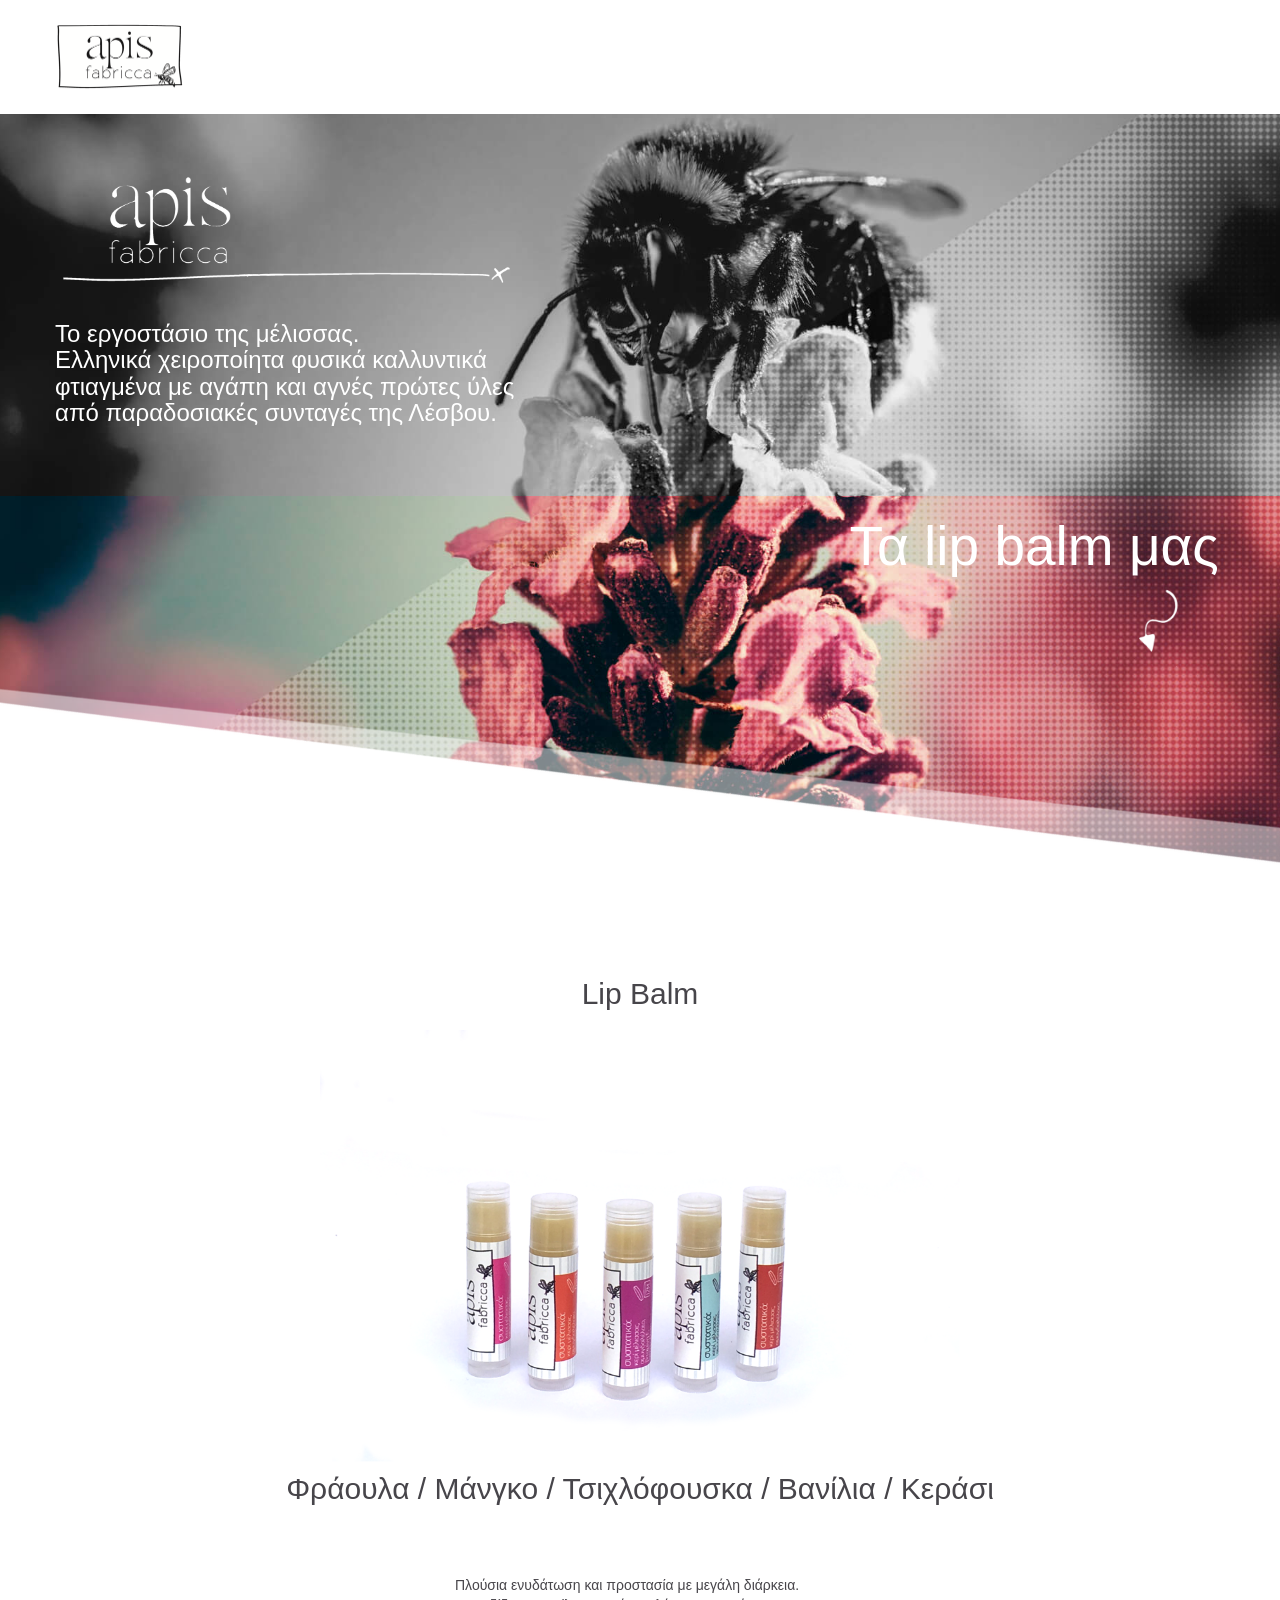
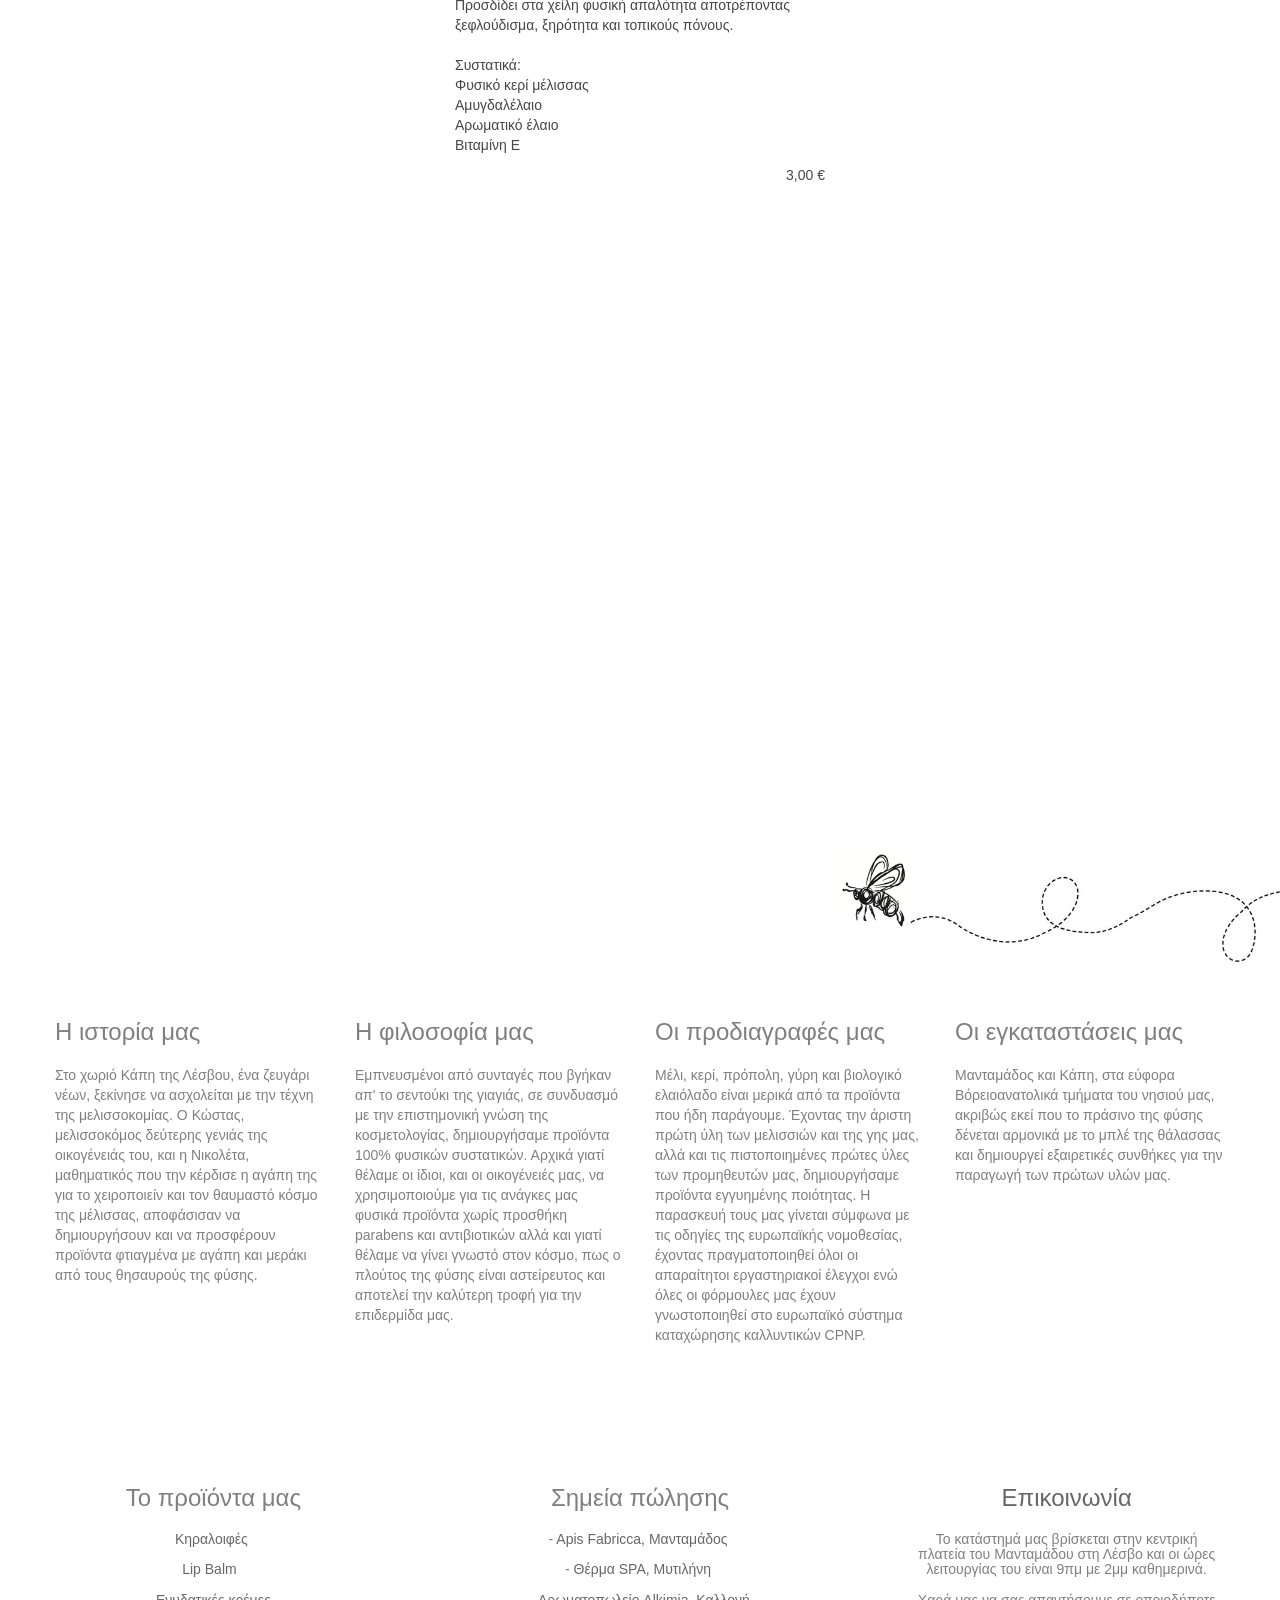
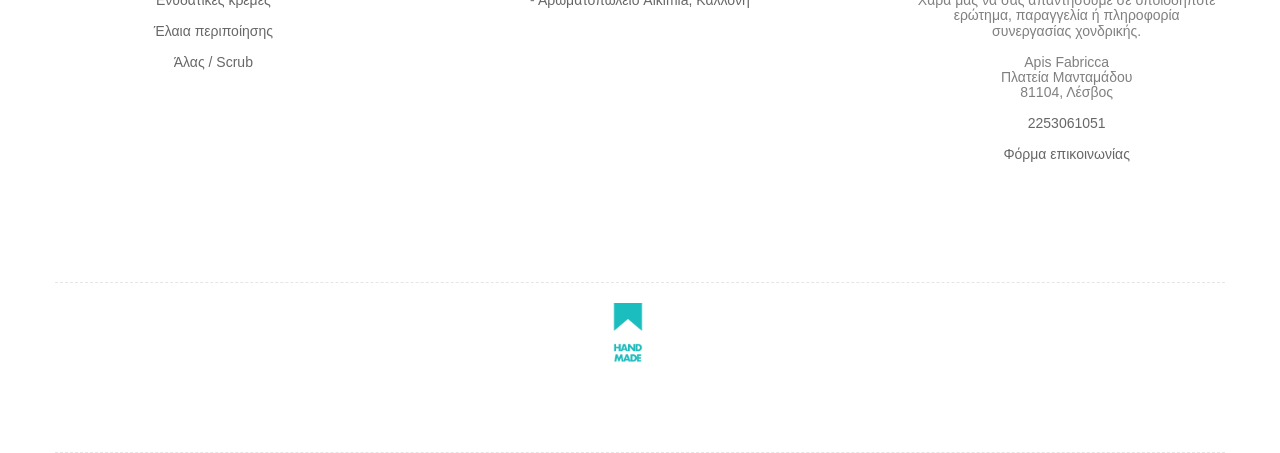
==== lipbalm.html @ 154eecd5 "v2.2.2" ====
<!doctype html><html><head> <meta charset="utf-8"> <meta name="keywords" content=""> <meta name="description" content=""> <meta name="viewport" content="width=device-width, initial-scale=1, user-scalable=0"> <link rel="shortcut icon" type="image/png" href="favicon.png"> <link rel="stylesheet" type="text/css" href="./css/bootstrap.min.css"><link rel="stylesheet" type="text/css" href="style.css"><link rel="stylesheet" href="./css/font-awesome.min.css"> <script src="./js/jquery-2.1.0.min.js"></script><script src="./js/bootstrap.min.js"></script><script src="./js/blocs.min.js"></script> <title>LIPBALM</title> <!-- Google Analytics --> <script>  (function(i,s,o,g,r,a,m){i['GoogleAnalyticsObject']=r;i[r]=i[r]||function(){  (i[r].q=i[r].q||[]).push(arguments)},i[r].l=1*new Date();a=s.createElement(o),  m=s.getElementsByTagName(o)[0];a.async=1;a.src=g;m.parentNode.insertBefore(a,m)  })(window,document,'script','https://www.google-analytics.com/analytics.js','ga');  ga('create', 'UA-100003004-1', 'auto');  ga('send', 'pageview');</script><!-- Google Analytics END --> </head><body><!-- Main container --><div class="page-container"> <!-- bloc-28 --><div class="bloc bgc-white l-bloc" id="bloc-28"><div class="container bloc-sm"><nav class="navbar row"><div class="navbar-header"><a class="navbar-brand" href="index.html"><img src="img/apis-logo256.png" alt="logo" width="128" height="66" /></a><button id="nav-toggle" type="button" class="ui-navbar-toggle navbar-toggle" data-toggle="collapse" data-target=".navbar-1"><span class="sr-only">Toggle navigation</span><span class="icon-bar"></span><span class="icon-bar"></span><span class="icon-bar"></span></button></div><div class="collapse navbar-collapse navbar-1"></div></nav></div></div><!-- bloc-28 END --><!-- bloc-29 --><div class="bloc bg-welcome-hero-image1920ΒΚ-cmprssd b-parallax hidden-xs hidden-sm bgc-white l-bloc" id="bloc-29"><div class="container bloc-md"><div class="row row-no-gutters"><div class="col-sm-12"><img src="img/apis-logo-textonly.png" class="img-responsive" width="500" /><h3 class="mg-md  tc-white"><br>Το εργοστάσιο της μέλισσας.<br>Ελληνικά χειροποίητα&nbsp;φυσικά καλλυντικά <br>φτιαγμένα με αγάπη και αγνές πρώτες ύλες <br>από παραδοσιακές συνταγές&nbsp;της Λέσβου.</h3></div></div></div></div><!-- bloc-29 END --><!-- bloc-30 --><div class="bloc b-parallax full-width-bloc bgc-white bg-welcome-hero-image1920-cmprssd hidden-sm hidden-xs l-bloc" id="bloc-30"><div class="container"><div class="row"><div class="col-sm-12"><h1 class="hero-bloc-text  text-right hidden-sm hidden-xs tc-white">Τα lip balm μας &nbsp; &nbsp;</h1><img src="img/Products-arrow.png" class="img-responsive pull-right" width="200" /><img src="img/Section-UP1.png" class="img-responsive" /></div></div></div></div><!-- bloc-30 END --><!-- bloc-31 --><div class="bloc bgc-white tc-outer-space l-bloc" id="bloc-31"><div class="container bloc-lg"><div class="row"><div class="col-sm-12"><h2 class="text-center mg-md ">Lip Balm</h2><img src="img/LB-GRP-1-960px.png" class="img-responsive center-block" width="640" /><h2 class="text-center mg-md ">Φράουλα / Μάνγκο / Τσιχλόφουσκα / Βανίλια / Κεράσι</h2><p><br><br></p><div class="row"><div class="col-sm-4"></div><div class="col-sm-4"><p>Πλούσια ενυδάτωση και προστασία με μεγάλη διάρκεια. Προσδίδει στα χείλη φυσική απαλότητα αποτρέποντας ξεφλούδισμα, ξηρότητα και τοπικούς πόνους.<br><br>Συστατικά: <br>Φυσικό κερί μέλισσας<br>Αμυγδαλέλαιο<br>Αρωματικό έλαιο<br>Βιταμίνη Ε<br></p><p class=" text-right">3,00 €</p></div><div class="col-sm-4"></div></div></div></div></div></div><!-- bloc-31 END --><!-- ScrollToTop Button --><a class="bloc-button btn btn-d scrollToTop" onclick="scrollToTarget('1')"><span class="fa fa-chevron-up"></span></a><!-- ScrollToTop Button END--><!-- Footer - bloc-49 --><div class="bloc hidden-xs hidden-sm full-width-bloc bg-welcome-hero-image1920-cmprssd b-parallax bgc-white l-bloc" id="bloc-49"><div class="container"><div class="row"><div class="col-sm-12"><img src="img/Section-UP2.png" class="img-responsive" /><img src="img/Section-DOWN2.png" class="img-responsive" /></div></div></div></div><!-- Footer - bloc-49 END --><!-- Footer - bloc-50 --><div class="bloc full-width-bloc bgc-white l-bloc" id="bloc-50"><div class="container bloc-sm"><div class="row row-no-gutters"><div class="col-sm-12"><img src="img/AP-FlyingBee-section.png" class="pull-right" height="120" /></div></div></div></div><!-- Footer - bloc-50 END --><!-- Footer - bloc-51 --><div class="bloc bgc-white l-bloc" id="bloc-51"><div class="container bloc-sm"><div class="row"><div class="col-sm-3"><h3 class="mg-md ">Η ιστορία μας</h3><p>Στο χωριό Κάπη της Λέσβου, ένα ζευγάρι νέων, ξεκίνησε να ασχολείται με την τέχνη της μελισσοκομίας. Ο Κώστας, μελισσοκόμος δεύτερης γενιάς της οικογένειάς του, και η Νικολέτα, μαθηματικός που την κέρδισε η αγάπη της για το χειροποιείν και τον θαυμαστό κόσμο της μέλισσας, αποφάσισαν να δημιουργήσουν και να προσφέρουν προϊόντα φτιαγμένα με αγάπη και μεράκι από τους θησαυρούς της φύσης.</p></div><div class="col-sm-3"><h3 class="mg-md ">Η φιλοσοφία μας</h3><p>Εμπνευσμένοι από συνταγές που βγήκαν απ' το σεντούκι της γιαγιάς, σε συνδυασμό με την επιστημονική γνώση της κοσμετολογίας, δημιουργήσαμε προϊόντα 100% φυσικών συστατικών. Αρχικά γιατί θέλαμε οι ίδιοι, και οι οικογένειές μας, να χρησιμοποιούμε για τις ανάγκες μας φυσικά προϊόντα χωρίς προσθήκη parabens και αντιβιοτικών αλλά και γιατί θέλαμε να γίνει γνωστό στον κόσμο, πως ο πλούτος της φύσης είναι αστείρευτος και αποτελεί την καλύτερη τροφή για την επιδερμίδα μας.</p></div><div class="col-sm-3"><h3 class="mg-md ">Οι προδιαγραφές μας</h3><p>Μέλι, κερί, πρόπολη, γύρη και βιολογικό ελαιόλαδο είναι μερικά από τα προϊόντα που ήδη παράγουμε. Έχοντας την άριστη πρώτη ύλη των μελισσιών και της γης μας, αλλά και τις πιστοποιημένες πρώτες ύλες των προμηθευτών μας, δημιουργήσαμε προϊόντα εγγυημένης ποιότητας.&nbsp;Η παρασκευή τους μας γίνεται σύμφωνα με τις οδηγίες της ευρωπαϊκής νομοθεσίας, έχοντας πραγματοποιηθεί όλοι οι απαραίτητοι εργαστηριακοί έλεγχοι ενώ όλες οι φόρμουλες μας έχουν γνωστοποιηθεί στο ευρωπαϊκό σύστημα καταχώρησης καλλυντικών CPNP.<br></p></div><div class="col-sm-3"><h3 class="mg-md ">Οι εγκαταστάσεις μας</h3><p>Μανταμάδος και Κάπη, στα εύφορα Βόρειοανατολικά τμήματα του νησιού μας, ακριβώς εκεί που το πράσινο της φύσης δένεται αρμονικά με το μπλέ της θάλασσας και δημιουργεί εξαιρετικές συνθήκες για την παραγωγή των πρώτων υλών μας. <br></p></div></div></div></div><!-- Footer - bloc-51 END --><!-- Bloc Group --><div class='bloc-group'><!-- Footer - bloc-52 --><div class="bloc bloc-tile-3 bgc-white l-bloc" id="bloc-52"><div class="container bloc-lg"><div class="row"><div class="col-sm-12"><h3 class="mg-md  text-center">Το προϊόντα μας</h3><h5 class="mg-md  text-center text-w-md"><a href="κηραλοιφες.html">Κηραλοιφές</a>&nbsp;<br> <br><a href="lipbalm.html">Lip Balm &nbsp; <br></a><br> <a href="ενυδατικες.html">Ενυδατικές κρέμες <br></a><br> <a href="ελαια.html">Έλαια περιποίησης <br></a><br><a href="scrub.html">Άλας / Scrub</a><br></h5></div></div></div></div><!-- Footer - bloc-52 END --><!-- Footer - bloc-53 --><div class="bloc bloc-tile-3 bgc-white l-bloc" id="bloc-53"><div class="container bloc-lg"><div class="row"><div class="col-sm-12"><h3 class="mg-md  text-center">Σημεία πώλησης</h3><h5 class="mg-md  text-center text-w-md">-&nbsp;<a href="http://www.apisfabricca.gr/">Apis Fabricca, Μανταμάδος</a>&nbsp;<br> <br>-&nbsp;<a href="http://thermaspalesvos.com">Θέρμα SPA, Μυτιλήνη</a>&nbsp; <br><br>-&nbsp;<a href="https://www.facebook.com/alkimia.arwmatopwleio/">Αρωματοπωλείο Alkimia, Καλλονή</a></h5></div></div></div></div><!-- Footer - bloc-53 END --><!-- Footer - bloc-54 --><div class="bloc bloc-tile-3 bgc-white l-bloc" id="bloc-54"><div class="container bloc-lg"><div class="row"><div class="col-sm-12"><h3 class="mg-md  text-center"><a href="επικοινωνια.html">Επικοινωνία</a><br></h3><h5 class="mg-md  text-center text-w-md">Το κατάστημά μας βρίσκεται στην κεντρική πλατεία του Μανταμάδου στη Λέσβο και οι ώρες λειτουργίας του είναι 9πμ με 2μμ καθημερινά. <br> <br>Χαρά μας να σας απαντήσουμε σε οποιοδήποτε ερώτημα, παραγγελία ή πληροφορία συνεργασίας χονδρικής.<br> <br>Apis Fabricca <br>Πλατεία Μανταμάδου<br>81104, Λέσβος <br> <br><a href="tel:2253061051">2253061051 <br></a> <br><a href="επικοινωνια.html">Φόρμα επικοινωνίας</a><br></h5></div></div></div></div><!-- Footer - bloc-54 END --></div><!-- Bloc Group END --><!-- Footer - bloc-55 --><div class="bloc bgc-white build-with-blocs-bloc d-bloc" id="bloc-55"><div class="container bloc-sm b-divider-dashed"><div class="row bgc-white"><div class="col-sm-12 text-center"><a href="https://www.madamadi.gr/" target="_blank"><img src="img/FOOTER-MADEWITHLOVE.png" class="center-block mg-sm" height="60" /></a><h6 class="mg-md  tc-tiffany-blue text-center"><br></h6><p class="text-center"><br></p></div></div></div></div><!-- Footer - bloc-55 END --></div><!-- Main container END --> </body></html>
---- style.css ----
body{margin:0;padding:0; background:#FFF; overflow-x:hidden; -webkit-font-smoothing: antialiased; -moz-osx-font-smoothing: grayscale;}a:hover{text-decoration: none; cursor:pointer;}a,button{outline: none!important;} #page-loading-blocs-notifaction{position: fixed;top: 0;bottom: 0;width: 100%;z-index:100000;background:#FFFFFF url("img/pageload-spinner.gif") no-repeat center center;}.bloc{width:100%;clear:both;background: 50% 50% no-repeat;padding:0 50px;-webkit-background-size: cover;-moz-background-size: cover;-o-background-size: cover;background-size: cover;position:relative;}.bloc .container{padding-left:0;padding-right:0;}.bloc-lg{padding:100px 50px;}.bloc-md{padding:50px;}.bloc-sm{padding:20px 50px;}.bloc-fill-screen{padding-top:0;position: relative;height: inherit;}.bloc-fill-screen > .container{position:relative;top:50%;transform:translateY(-50%);-webkit-transform:translateY(-50%);}.bloc-fill-screen .fill-bloc-top-edge, .bloc-fill-screen .fill-bloc-bottom-edge{position: absolute;margin: 20px auto;left: 0;right: 0;z-index: 1;transform: none;}.bloc-fill-screen .fill-bloc-top-edge{top:0;}.bloc-fill-screen .fill-bloc-bottom-edge{top: initial;bottom: 20px;}.blocs-hero-btn-dwn{width: 58px;height: 58px;display: block;margin:0 auto;line-height: 58px;padding: 0;border-radius: 50%;text-align: center;font-size: 18px;color: rgba(255,255,255,.8);background: rgba(0,0,0,.6);border:0;}.blocs-hero-btn-dwn:hover{color: rgba(255,255,255,1);}.full-width-bloc{padding-left:0;padding-right:0;}.full-width-bloc .container{width:100%;max-width:100%!important;}.full-width-bloc .carousel img{width:100%;height:auto;}.bloc-group{display:flex;}.bloc-group .bloc{flex: 1;}.bloc-tile-2{width:50%;}.bloc-tile-3{width:33.33333333%;}.bloc-tile-4{width:25%;}.bloc-tile-2 .container, .bloc-tile-3 .container, .bloc-tile-4 .container{width:100%;}.b-parallax{background-attachment:fixed;}.d-bloc{color:rgba(255,255,255,.7);}.d-bloc button:hover{color:rgba(255,255,255,.9);}.d-bloc .icon-round,.d-bloc .icon-square,.d-bloc .icon-rounded,.d-bloc .icon-semi-rounded-a,.d-bloc .icon-semi-rounded-b{border-color:rgba(255,255,255,.9);}.d-bloc .divider-h span{border-color:rgba(255,255,255,.2);}.d-bloc .a-btn,.d-bloc .navbar a,.d-bloc .navbar-brand, .d-bloc a .icon-sm, .d-bloc a .icon-md, .d-bloc a .icon-lg, .d-bloc a .icon-xl, .d-bloc h1 a, .d-bloc h2 a, .d-bloc h3 a, .d-bloc h4 a, .d-bloc h5 a, .d-bloc h6 a, .d-bloc p a{color:rgba(255,255,255,.6);}.d-bloc .a-btn:hover,.d-bloc .navbar a:hover,.d-bloc .navbar-brand:hover,.d-bloc a:hover .icon-sm, .d-bloc a:hover .icon-md, .d-bloc a:hover .icon-lg, .d-bloc a:hover .icon-xl, .d-bloc h1 a:hover, .d-bloc h2 a:hover, .d-bloc h3 a:hover, .d-bloc h4 a:hover, .d-bloc h5 a:hover, .d-bloc h6 a:hover, .d-bloc p a:hover{color:rgba(255,255,255,1);}.d-bloc .navbar-toggle .icon-bar{background:rgba(255,255,255,1);}.d-bloc .btn-wire,.d-bloc .btn-wire:hover{color:rgba(255,255,255,1);border-color:rgba(255,255,255,1);}.d-bloc .panel{color:rgba(0,0,0,.5);}.d-bloc .panel button:hover{color:rgba(0,0,0,.7);}.d-bloc .panel icon{border-color:rgba(0,0,0,.7);}.d-bloc .panel .divider-h span{border-color:rgba(0,0,0,.1);}.d-bloc .panel .a-btn{color:rgba(0,0,0,.6);}.d-bloc .panel .a-btn:hover{color:rgba(0,0,0,1);}.d-bloc .panel .btn-wire, .d-bloc .panel .btn-wire:hover{color:rgba(0,0,0,.7);border-color:rgba(0,0,0,.3);}.d-bloc .panel,.l-bloc{color:rgba(0,0,0,.5);}.d-bloc .panel button:hover,.l-bloc button:hover{color:rgba(0,0,0,.7);}.l-bloc .icon-round,.l-bloc .icon-square,.l-bloc .icon-rounded,.l-bloc .icon-semi-rounded-a,.l-bloc .icon-semi-rounded-b{border-color:rgba(0,0,0,.7);}.d-bloc .panel .divider-h span,.l-bloc .divider-h span{border-color:rgba(0,0,0,.1);}.d-bloc .panel .a-btn,.l-bloc .a-btn,.l-bloc .navbar a,.l-bloc .navbar-brand,.l-bloc a .icon-sm, .l-bloc a .icon-md, .l-bloc a .icon-lg, .l-bloc a .icon-xl, .l-bloc h1 a, .l-bloc h2 a, .l-bloc h3 a, .l-bloc h4 a, .l-bloc h5 a, .l-bloc h6 a, .l-bloc p a{color:rgba(0,0,0,.6);}.d-bloc .panel .a-btn:hover,.l-bloc .a-btn:hover,.l-bloc .navbar a:hover, .l-bloc .navbar-brand:hover, .l-bloc a:hover .icon-sm, .l-bloc a:hover .icon-md, .l-bloc a:hover .icon-lg, .l-bloc a:hover .icon-xl, .l-bloc h1 a:hover, .l-bloc h2 a:hover, .l-bloc h3 a:hover, .l-bloc h4 a:hover, .l-bloc h5 a:hover, .l-bloc h6 a:hover, .l-bloc p a:hover{color:rgba(0,0,0,1);}.l-bloc .navbar-toggle .icon-bar{color:rgba(0,0,0,.6);}.d-bloc .panel .btn-wire,.d-bloc .panel .btn-wire:hover,.l-bloc .btn-wire,.l-bloc .btn-wire:hover{color:rgba(0,0,0,.7);border-color:rgba(0,0,0,.3);}.voffset{margin-top:30px;}.row-no-gutters{margin-right:0;margin-left:0;}.row.row-no-gutters > [class^="col-"],.row.row-no-gutters > [class*=" col-"] {padding-right: 0;padding-left: 0;}.b-divider-dashed{border-top:1px dashed rgba(0,0,0,.1);border-bottom:1px dashed rgba(0,0,0,.1);}#bloc-0 h3{font-weight: 300;font-family: Helvetica;}#bloc-1 h3{font-weight: 100;font-family: Helvetica;}#bloc-2 h1{font-weight: 300;font-family: Helvetica;}#bloc-4 h2{font-weight: 100;font-family: Helvetica;}#bloc-4 h3{font-weight: 100;font-family: Helvetica;font-size: 22px;}#bloc-5 h2{font-weight: 300;font-family: Helvetica;}#bloc-5 h3{font-weight: 100;font-family: Helvetica;font-size: 22px;}#bloc-9 h2{font-weight: 100;font-family: Helvetica;}#bloc-9 h3{font-weight: 100;font-family: Helvetica;font-size: 22px;}#bloc-11 h2{font-weight: 100;font-family: Helvetica;}#bloc-11 h3{font-weight: 100;font-family: Helvetica;}#bloc-15 h2{font-weight: 100;font-family: Helvetica;}#bloc-15 h3{font-weight: 100;font-family: Helvetica;}#bloc-17 h2{font-weight: 100;font-family: Helvetica;}#bloc-18 h3{font-weight: 100;font-family: Helvetica;}#bloc-18 p{font-weight: 300;font-family: Helvetica;font-size: 16px;}#bloc-18 h3{font-weight: 300;font-family: Helvetica;}#bloc-19 h3{font-weight: 300;font-family: Helvetica;}#bloc-20 h3{font-weight: 100;font-family: Helvetica;}#bloc-21 h1{font-weight: 300;font-family: Helvetica;}#bloc-22 h1{font-weight: 300;font-family: Helvetica;}#bloc-23 h3{font-weight: 300;font-family: Helvetica;}#bloc-25 h3{font-weight: 100;font-family: Helvetica;}#bloc-26 h1{font-weight: 300;font-family: Helvetica;}#bloc-27 h2{font-weight: 100;font-family: Helvetica;}#bloc-27 h3{font-weight: 300;font-family: Helvetica;font-size: 24px;}#bloc-27 p{font-weight: 100;font-family: Helvetica;}#bloc-29 h3{font-weight: 100;font-family: Helvetica;}#bloc-30 h1{font-weight: 300;font-family: Helvetica;}#bloc-31 h2{font-weight: 100;font-family: Helvetica;}#bloc-31 p{font-weight: 100;font-family: Helvetica;}#bloc-33 h3{font-weight: 100;font-family: Helvetica;}#bloc-34 h1{font-weight: 300;font-family: Helvetica;}#bloc-35 h2{font-weight: 100;font-family: Helvetica;}#bloc-35 h3{font-weight: 300;font-family: Helvetica;font-size: 24px;}#bloc-35 p{font-weight: 100;font-family: Helvetica;}#bloc-37 h3{font-weight: 100;font-family: Helvetica;}#bloc-38 h1{font-weight: 300;font-family: Helvetica;}#bloc-39 h2{font-weight: 100;font-family: Helvetica;}#bloc-39 h3{font-weight: 300;font-family: Helvetica;font-size: 24px;}#bloc-39 p{font-weight: 100;font-family: Helvetica;}#bloc-41 h3{font-weight: 100;font-family: Helvetica;}#bloc-42 h1{font-weight: 300;font-family: Helvetica;}#bloc-43 h2{font-weight: 100;font-family: Helvetica;}#bloc-43 p{font-weight: 100;font-family: Helvetica;}#bloc-44 h3{font-weight: 300;font-family: Helvetica;}#bloc-45 h3{font-weight: 100;font-family: Helvetica;}#bloc-46 h1{font-weight: 300;font-family: Helvetica;}#bloc-47 h1{font-weight: 300;font-family: Helvetica;}#bloc-48 h3{font-weight: 300;font-family: Helvetica;}#bloc-51 h3{font-weight: 300;font-family: Helvetica;}#bloc-51 p{font-weight: 100;font-family: Helvetica;}#bloc-52 h3{font-weight: 300;font-family: Helvetica;}#bloc-52 h5{font-weight: 100;font-family: Helvetica;}#bloc-53 h3{font-weight: 300;font-family: Helvetica;}#bloc-53 h5{font-weight: 100;font-family: Helvetica;}#bloc-54 h3{font-weight: 300;font-family: Helvetica;}#bloc-54 h5{font-weight: 100;font-family: Helvetica;}#bloc-55 h6{font-weight: 300;font-family: Josefin Sans;}.navbar{margin-bottom: 0;z-index:1;}.navbar-brand{height:auto;padding:3px 15px;font-size:25px;font-weight:normal;font-weight:600;line-height:44px;}.navbar-brand img{max-height: 200px;margin: 0 5px 0 0;display:inline;}.nav-center .navbar-brand img{margin:0;}.navbar .nav{padding-top: 2px;margin-right: -16px;float:right;z-index:1;}.nav > li{float:left;margin-top:4px;font-size:16px;}.navbar-nav .open .dropdown-menu > li > a{text-align: inherit;}.nav > li a:hover, .nav > li a:focus{background:transparent;}.navbar-toggle{margin: 10px 10px 0 0;border: 0px;}.navbar-toggle:hover{background:transparent!important;}.navbar-toggle .icon-bar{background-color: rgba(0,0,0,.5);width: 26px;} .nav-invert .navbar .nav{float:left;}.nav-invert .navbar-header, .nav-invert .navbar-brand{float:right;}@media (min-width: 768px){.site-navigation{position:absolute;top:50%;right:20px;transform:translate(0, -50%);-webkit-transform:translateY(-50%);}.nav > li .dropdown-menu a,.nav > li .dropdown-menu a:hover{color:#484848;}.nav-invert .site-navigation{left:0;right:0;}.nav-center{text-align:center;}.nav-center .navbar-header{width:100%;}.nav-center .navbar-header, .nav-center .navbar-brand, .nav-center .nav > li{float: none;display:inline-block;}.nav-center .site-navigation{position:relative;width:100%;margin-top:20px;}.nav-center.mini-nav .navbar-toggle{float:none;margin: 10px auto 0;}}.nav > li > .dropdown a{background: none!important;display: block;padding: 14px 15px;}nav .caret{margin: 0 5px;}.dropdown-menu .dropdown-menu{top:-8px;left:100%;}.dropdown-menu .dropmenu-flow-right{top:100%;left:0;margin-left: -1px;border-top-left-radius: 0;border-top-right-radius: 0;}.dropdown-menu .dropdown span{border: 4px solid black;border-top-color:transparent;border-right-color:transparent;border-bottom-color:transparent;margin: 6px -5px 0 0!important;float: right;}.mg-clear{margin:0;}.mg-sm{margin-top:10px;margin-bottom:5px;}.mg-md{margin-top:10px;margin-bottom:20px;}.mg-lg{margin-top:10px;margin-bottom:40px;}img.mg-sm,img.mg-md,img.mg-lg{margin-top: 0;}img.mg-sm{margin-bottom:10px;}img.mg-md{margin-bottom:30px;}img.mg-lg{margin-bottom:50px;}.btn{margin: 0 5px 5px 0;}.btn.pull-right{margin: 0 0 5px 5px;}.btn-d,.btn-d:hover,.btn-d:focus{color:#FFF;background:rgba(0,0,0,.3);}button{outline: none!important;}.btn-wire{background:transparent!important;border:2px solid transparent;}.btn-wire:hover{background:transparent!important;border:2px solid transparent;}.btn .caret{margin:0 0 0 5px}.dropdown a .caret{margin:0 0 0 5px}.btn-dropdown .dropdown-menu .dropdown{padding: 3px 20px;}.text-w-md{max-width:300px;}.text-center.text-w-sm, .text-center.text-w-md, .text-center.text-w-lg, .text-center.text-w-90, .text-center.text-w-80, .text-center.text-w-70, .text-center.text-w-60, .text-center.text-w-50{margin-left: auto;margin-right: auto;}.panel-sq, .panel-sq .panel-heading, .panel-sq .panel-footer{border-radius:0;}.panel-rd{border-radius:30px;}.panel-rd .panel-heading{border-radius:29px 29px 0 0;}.panel-rd .panel-footer{border-radius:0 0 29px 29px;}.form-control{border-color:rgba(0,0,0,.1);box-shadow:none;}iframe{border:0;}.scrollToTop{width:40px;height:40px;position:fixed;bottom:20px;right:20px;opacity: 0;z-index: 500;transition: all .3s ease-in-out;}.scrollToTop span{margin-top: 6px;}.showScrollTop{font-size: 14px;opacity: 1;}a[data-lightbox]{position: relative;display: block;text-align: center;}a[data-lightbox]:hover::before{content:"+";font-family: "HelveticaNeue-Light", "Helvetica Neue Light", "Helvetica Neue", Helvetica, Arial;font-size:32px;width:50px;height:50px;margin-left:-25px;border-radius: 50%;background:rgba(0,0,0,.6);color:#FFF;font-weight:100;z-index: 1;position: absolute;top: 50%;transform: translateY(-50%);-webkit-transform: translateY(-50%);}a[data-lightbox]:hover img{opacity: 0.6;-webkit-animation-fill-mode: none;animation-fill-mode:none;}#lightbox-modal .modal-dialog{width:90%;max-width:900px;margin:30px auto 0;}#lightbox-modal .modal-dialog img{margin: 0 auto;}.lightbox-caption{padding: 20px;color: #FFF;background: rgba(0,0,0,.5);position: absolute;left: 15px;right: 15px;bottom: 5px;}.close-lightbox{display: none;font-size: 40px;position: absolute;top:8px;right:20px;z-index: 20;}.next-lightbox, .prev-lightbox{font-size:20px;color:rgba(255,255,255,.4);transition: all .2s ease-in-out;position: absolute;top:50%;z-index:1;}.next-lightbox{right:25px;}.prev-lightbox{left:25px;}.prev-lightbox:hover, .next-lightbox:hover{color:rgba(255,255,255,.9);}h1,h2,h3,h4,h5,h6,p,label,.btn,a{font-family:"Helvetica";}.container{max-width:1170px;}.hero-bloc-text{font-size:55px;}.hero-bloc-text-sub{font-size:36px;}.bloc-group-text-vc{font-size:50px;margin-top:20%;}.build-with-blocs-bloc{background-color:#000;color:rgba(255,255,255,0.4);}.build-with-blocs-bloc p{font-size:11px;font-family:"helvetica";font-weight:bold;color:rgba(255,255,255,0.8);}.bgc-white{background-color:#ffffff;}.tc-white{color:#ffffff!important;}.tc-outer-space{color:#47454A!important;}.tc-dark-jungle-green{color:#1C1A1D!important;}.tc-tiffany-blue{color:#1BBDBD!important;}.btn-outer-space{background:#47454A;color:#FFFFFF!important;}.btn-outer-space:hover{background:#39373b;color:#FFFFFF!important;}.wire-btn-white{color:#ffffff!important;border-color:#ffffff!important;}.bg-welcome-hero-image1920-cmprssd{background-image:url("img/welcome-hero-image1920-cmprssd.jpg");}.bg-welcome-hero-image1920ΒΚ-cmprssd{background-image:url("img/welcome-hero-image1920ΒΚ-cmprssd.jpg");}.bg-welcome-hero-image1920-cmprssd{background-image:url("img/welcome-hero-image1920-cmprssd.jpg");}.bg-APIS-CONTACT-MAP-1920{background-image:url("img/APIS-CONTACT-MAP-1920.png");}.bg-APIS-CONTACT-BW-MAP-1920{background-image:url("img/APIS-CONTACT-BW-MAP-1920.png");}.bg-APIS-CONTACT-BW-MAP-1920{background-image:url("img/APIS-CONTACT-BW-MAP-1920.png");}.bg-APIS-CONTACT-MAP-1920{background-image:url("img/APIS-CONTACT-MAP-1920.png");}@media (max-width: 1024px){ .bloc{  padding-left: 20px;padding-right: 20px;} .bloc.full-width-bloc, .bloc-tile-2.full-width-bloc .container, .bloc-tile-3.full-width-bloc .container, .bloc-tile-4.full-width-bloc .container{  padding-left: 0;padding-right: 0;}}@media (max-width: 992px) and (min-width: 768px){ .navbar .nav{max-width:80% }.nav-center.navbar .nav{max-width:100% }}@media only screen and (min-device-width : 768px) and (max-device-width : 1024px) and (orientation : landscape) {.b-parallax{background-attachment:scroll;}}@media (max-width: 768px){ .container{width:100%;} .b-parallax{background-attachment:scroll;} .page-container, #hero-bloc{overflow-x: hidden;position: relative;}  .bloc-group, .bloc-group .bloc{display:block;width:100%;} .bloc-tile-2 .container, .bloc-tile-3 .container, .bloc-tile-4 .container{padding-left: 10px;padding-right: 10px;}}@media (max-width: 767px){ .page-container{  overflow-x: hidden;  position:relative; } h1,h2,h3,h4,h5,h6,p,#disqus_thread{  padding-left:10px!important;padding-right:10px!important;  } #hero-bloc h1{  font-size:40px; } #hero-bloc h2{  font-size:34px; } #hero-bloc h3{  font-size:25px; } .b-parallax{  background-attachment:scroll; } .navbar .nav{  padding-top: 0;  border-top:1px solid rgba(0,0,0,.2);  float:none!important; } .navbar.row{  margin-left: 0;  margin-right: 0; } .site-navigation{position:inherit;transform:none;-webkit-transform:none;-ms-transform:none; }.nav > li{  margin-top: 0;  border-bottom:1px solid rgba(0,0,0,.1);  background:rgba(0,0,0,.05);  text-align: left;  padding-left:15px;  width:100%; } .nav > li:hover{  background:rgba(0,0,0,.08); } .dropdown .dropdown a .caret{  float: none;  margin: 5px 0 0 10px!important;  border: 4px solid black;  border-bottom-color: transparent;  border-right-color: transparent;  border-left-color: transparent; }  #hero-bloc .navbar .nav{  background:rgba(0,0,0,.8); } #hero-bloc .navbar .nav a{  color:rgba(255,255,255,.6); } .hero{  padding:50px 0; } .hero-nav{  left:-1px;  right:-1px; } .navbar-collapse{  padding:0;  overflow-x: hidden;  -webkit-box-shadow: none;  box-shadow: none; } .navbar-brand img{  max-height: 40px;  width:auto; } .nav-invert .navbar-header{  float: none;  width:100%; } .nav-invert .navbar-toggle{  float:left;  } .bloc-xxl,.bloc-xl,.bloc-lg{  padding: 40px 0; } .bloc-sm,.bloc-md{  padding-left: 0;padding-right: 0; } .a-block{  padding:0 10px; } .btn-dwn{ display:none;  } .voffset{  margin-top:5px; } .voffset-md{  margin-top:20px; } .voffset-lg{  margin-top:30px; } form{  padding:5px; } .close-lightbox{  display:inline-block; } .video-bg-container{  display:none; } .blocsapp-device-iphone5{background-size: 216px 425px;padding-top:60px;width:216px;height:425px; } .blocsapp-device-iphone5 img{width: 180px;height: 320px; }}@media (max-width: 400px){  .bloc{  padding-left: 0;padding-right: 0; -webkit-background-size: auto 200%;  -moz-background-size: auto 200%;  -o-background-size: auto 200%;  background-size: auto 200%; }}@media (max-width: 768px){.bloc-group-text-vc, .mobile .bloc-group-text-vc{margin-top:0%;} }@media (min-width: 767px) and (max-width: 768px){.mini-nav .special-dropdown-nav .site-navigation{display: block;position: absolute;top: 80%;z-index: 1000;float: left;min-width: 160px;padding: 5px 0;margin: 2px 0 0;font-size: 14px;text-align: left;list-style: none;background-color: #fff;-webkit-background-clip: padding-box;background-clip: padding-box;border: 1px solid #ccc;border: 1px solid rgba(0,0,0,.15);border-radius: 4px;-webkit-box-shadow: 0 6px 12px rgba(0,0,0,.175);box-shadow: 0 6px 12px rgba(0,0,0,.175);}.mini-nav .special-dropdown-nav .site-navigation li{width:100%;}.special-dropdown-nav.collapsing{transition: height 0.001s;}.mini-nav .special-dropdown-nav .site-navigation li a{color: rgba(0,0,0,.6)!important;} }@media (max-width: 420px){.bloc-group-text-vc{margin-top:0%;}.bloc-mob-center-text{text-align:center;}.blocs-team-avatar{max-width:280px;}.blocs-team-header{text-align:center;}.blocs-team-details{text-align:center;}.blocs-team-first-social{margin-left:41%;} }
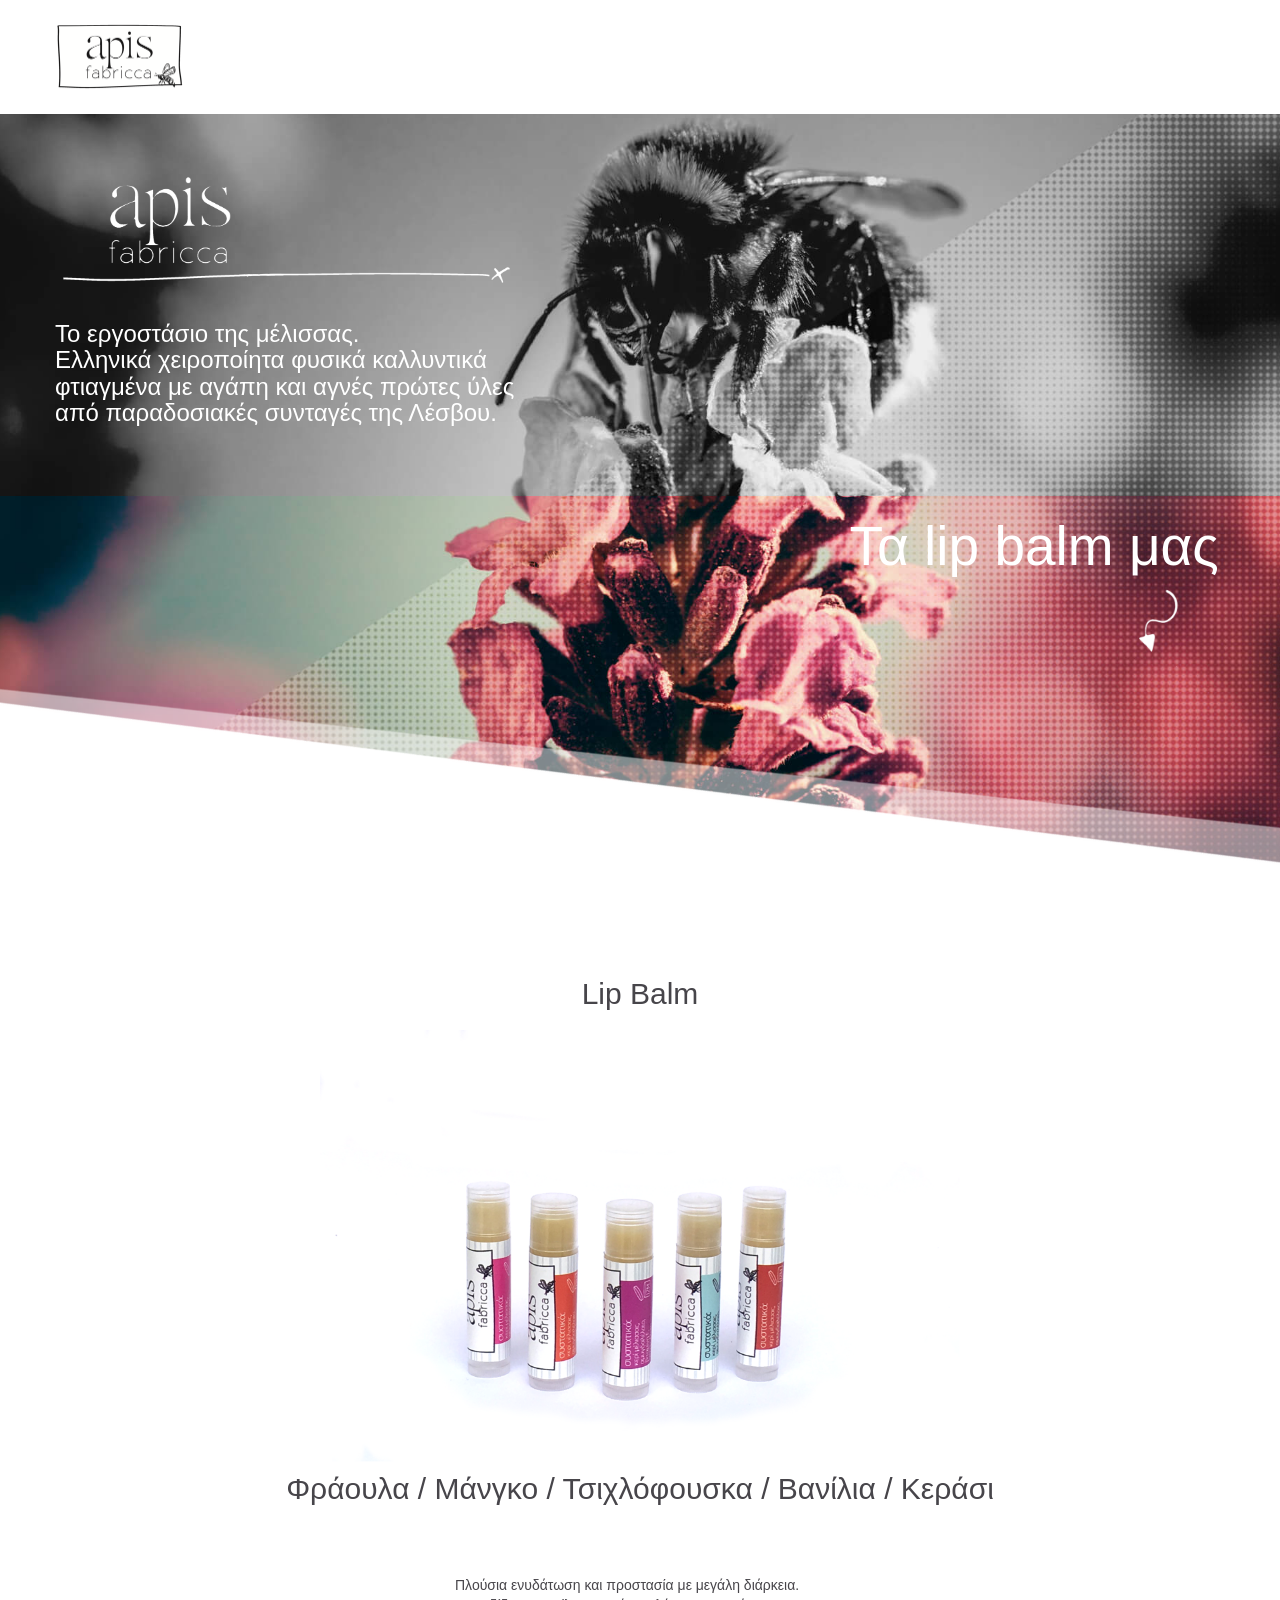
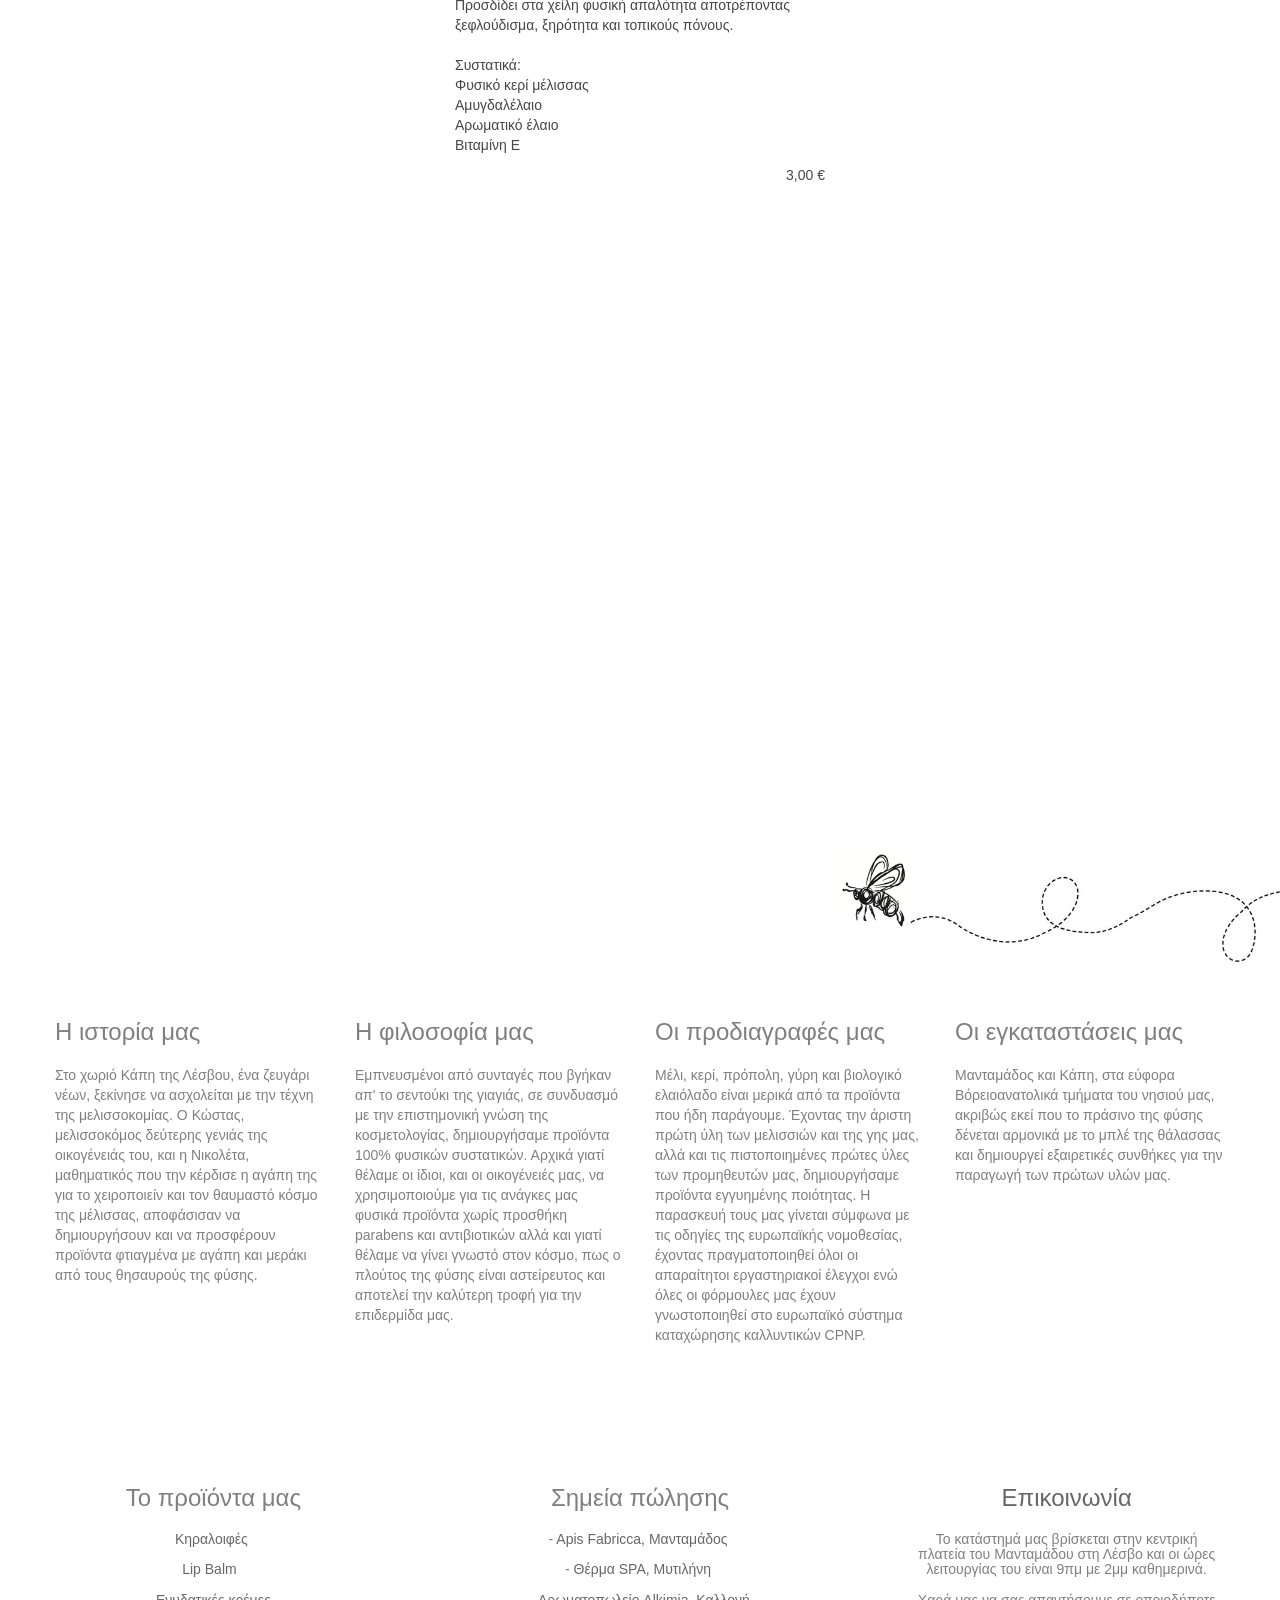
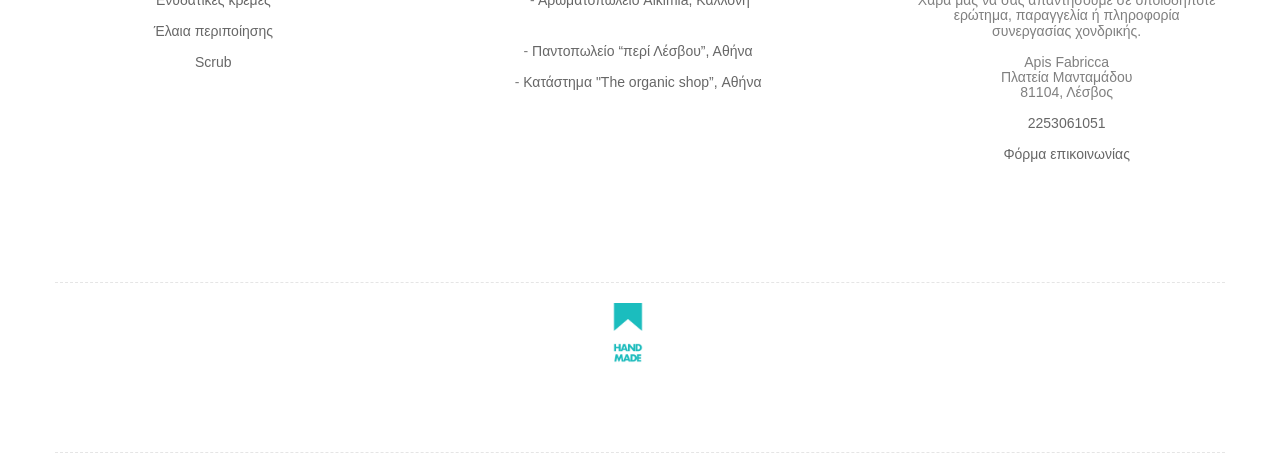
==== commit 22b8aba4: "20171215 - v.2.3" ====
--- a/lipbalm.html
+++ b/lipbalm.html
@@ -1 +1,269 @@
-<!doctype html><html><head> <meta charset="utf-8"> <meta name="keywords" content=""> <meta name="description" content=""> <meta name="viewport" content="width=device-width, initial-scale=1, user-scalable=0"> <link rel="shortcut icon" type="image/png" href="favicon.png"> <link rel="stylesheet" type="text/css" href="./css/bootstrap.min.css"><link rel="stylesheet" type="text/css" href="style.css"><link rel="stylesheet" href="./css/font-awesome.min.css"> <script src="./js/jquery-2.1.0.min.js"></script><script src="./js/bootstrap.min.js"></script><script src="./js/blocs.min.js"></script> <title>LIPBALM</title> <!-- Google Analytics --> <script>  (function(i,s,o,g,r,a,m){i['GoogleAnalyticsObject']=r;i[r]=i[r]||function(){  (i[r].q=i[r].q||[]).push(arguments)},i[r].l=1*new Date();a=s.createElement(o),  m=s.getElementsByTagName(o)[0];a.async=1;a.src=g;m.parentNode.insertBefore(a,m)  })(window,document,'script','https://www.google-analytics.com/analytics.js','ga');  ga('create', 'UA-100003004-1', 'auto');  ga('send', 'pageview');</script><!-- Google Analytics END --> </head><body><!-- Main container --><div class="page-container"> <!-- bloc-28 --><div class="bloc bgc-white l-bloc" id="bloc-28"><div class="container bloc-sm"><nav class="navbar row"><div class="navbar-header"><a class="navbar-brand" href="index.html"><img src="img/apis-logo256.png" alt="logo" width="128" height="66" /></a><button id="nav-toggle" type="button" class="ui-navbar-toggle navbar-toggle" data-toggle="collapse" data-target=".navbar-1"><span class="sr-only">Toggle navigation</span><span class="icon-bar"></span><span class="icon-bar"></span><span class="icon-bar"></span></button></div><div class="collapse navbar-collapse navbar-1"></div></nav></div></div><!-- bloc-28 END --><!-- bloc-29 --><div class="bloc bg-welcome-hero-image1920ΒΚ-cmprssd b-parallax hidden-xs hidden-sm bgc-white l-bloc" id="bloc-29"><div class="container bloc-md"><div class="row row-no-gutters"><div class="col-sm-12"><img src="img/apis-logo-textonly.png" class="img-responsive" width="500" /><h3 class="mg-md  tc-white"><br>Το εργοστάσιο της μέλισσας.<br>Ελληνικά χειροποίητα&nbsp;φυσικά καλλυντικά <br>φτιαγμένα με αγάπη και αγνές πρώτες ύλες <br>από παραδοσιακές συνταγές&nbsp;της Λέσβου.</h3></div></div></div></div><!-- bloc-29 END --><!-- bloc-30 --><div class="bloc b-parallax full-width-bloc bgc-white bg-welcome-hero-image1920-cmprssd hidden-sm hidden-xs l-bloc" id="bloc-30"><div class="container"><div class="row"><div class="col-sm-12"><h1 class="hero-bloc-text  text-right hidden-sm hidden-xs tc-white">Τα lip balm μας &nbsp; &nbsp;</h1><img src="img/Products-arrow.png" class="img-responsive pull-right" width="200" /><img src="img/Section-UP1.png" class="img-responsive" /></div></div></div></div><!-- bloc-30 END --><!-- bloc-31 --><div class="bloc bgc-white tc-outer-space l-bloc" id="bloc-31"><div class="container bloc-lg"><div class="row"><div class="col-sm-12"><h2 class="text-center mg-md ">Lip Balm</h2><img src="img/LB-GRP-1-960px.png" class="img-responsive center-block" width="640" /><h2 class="text-center mg-md ">Φράουλα / Μάνγκο / Τσιχλόφουσκα / Βανίλια / Κεράσι</h2><p><br><br></p><div class="row"><div class="col-sm-4"></div><div class="col-sm-4"><p>Πλούσια ενυδάτωση και προστασία με μεγάλη διάρκεια. Προσδίδει στα χείλη φυσική απαλότητα αποτρέποντας ξεφλούδισμα, ξηρότητα και τοπικούς πόνους.<br><br>Συστατικά: <br>Φυσικό κερί μέλισσας<br>Αμυγδαλέλαιο<br>Αρωματικό έλαιο<br>Βιταμίνη Ε<br></p><p class=" text-right">3,00 €</p></div><div class="col-sm-4"></div></div></div></div></div></div><!-- bloc-31 END --><!-- ScrollToTop Button --><a class="bloc-button btn btn-d scrollToTop" onclick="scrollToTarget('1')"><span class="fa fa-chevron-up"></span></a><!-- ScrollToTop Button END--><!-- Footer - bloc-49 --><div class="bloc hidden-xs hidden-sm full-width-bloc bg-welcome-hero-image1920-cmprssd b-parallax bgc-white l-bloc" id="bloc-49"><div class="container"><div class="row"><div class="col-sm-12"><img src="img/Section-UP2.png" class="img-responsive" /><img src="img/Section-DOWN2.png" class="img-responsive" /></div></div></div></div><!-- Footer - bloc-49 END --><!-- Footer - bloc-50 --><div class="bloc full-width-bloc bgc-white l-bloc" id="bloc-50"><div class="container bloc-sm"><div class="row row-no-gutters"><div class="col-sm-12"><img src="img/AP-FlyingBee-section.png" class="pull-right" height="120" /></div></div></div></div><!-- Footer - bloc-50 END --><!-- Footer - bloc-51 --><div class="bloc bgc-white l-bloc" id="bloc-51"><div class="container bloc-sm"><div class="row"><div class="col-sm-3"><h3 class="mg-md ">Η ιστορία μας</h3><p>Στο χωριό Κάπη της Λέσβου, ένα ζευγάρι νέων, ξεκίνησε να ασχολείται με την τέχνη της μελισσοκομίας. Ο Κώστας, μελισσοκόμος δεύτερης γενιάς της οικογένειάς του, και η Νικολέτα, μαθηματικός που την κέρδισε η αγάπη της για το χειροποιείν και τον θαυμαστό κόσμο της μέλισσας, αποφάσισαν να δημιουργήσουν και να προσφέρουν προϊόντα φτιαγμένα με αγάπη και μεράκι από τους θησαυρούς της φύσης.</p></div><div class="col-sm-3"><h3 class="mg-md ">Η φιλοσοφία μας</h3><p>Εμπνευσμένοι από συνταγές που βγήκαν απ' το σεντούκι της γιαγιάς, σε συνδυασμό με την επιστημονική γνώση της κοσμετολογίας, δημιουργήσαμε προϊόντα 100% φυσικών συστατικών. Αρχικά γιατί θέλαμε οι ίδιοι, και οι οικογένειές μας, να χρησιμοποιούμε για τις ανάγκες μας φυσικά προϊόντα χωρίς προσθήκη parabens και αντιβιοτικών αλλά και γιατί θέλαμε να γίνει γνωστό στον κόσμο, πως ο πλούτος της φύσης είναι αστείρευτος και αποτελεί την καλύτερη τροφή για την επιδερμίδα μας.</p></div><div class="col-sm-3"><h3 class="mg-md ">Οι προδιαγραφές μας</h3><p>Μέλι, κερί, πρόπολη, γύρη και βιολογικό ελαιόλαδο είναι μερικά από τα προϊόντα που ήδη παράγουμε. Έχοντας την άριστη πρώτη ύλη των μελισσιών και της γης μας, αλλά και τις πιστοποιημένες πρώτες ύλες των προμηθευτών μας, δημιουργήσαμε προϊόντα εγγυημένης ποιότητας.&nbsp;Η παρασκευή τους μας γίνεται σύμφωνα με τις οδηγίες της ευρωπαϊκής νομοθεσίας, έχοντας πραγματοποιηθεί όλοι οι απαραίτητοι εργαστηριακοί έλεγχοι ενώ όλες οι φόρμουλες μας έχουν γνωστοποιηθεί στο ευρωπαϊκό σύστημα καταχώρησης καλλυντικών CPNP.<br></p></div><div class="col-sm-3"><h3 class="mg-md ">Οι εγκαταστάσεις μας</h3><p>Μανταμάδος και Κάπη, στα εύφορα Βόρειοανατολικά τμήματα του νησιού μας, ακριβώς εκεί που το πράσινο της φύσης δένεται αρμονικά με το μπλέ της θάλασσας και δημιουργεί εξαιρετικές συνθήκες για την παραγωγή των πρώτων υλών μας. <br></p></div></div></div></div><!-- Footer - bloc-51 END --><!-- Bloc Group --><div class='bloc-group'><!-- Footer - bloc-52 --><div class="bloc bloc-tile-3 bgc-white l-bloc" id="bloc-52"><div class="container bloc-lg"><div class="row"><div class="col-sm-12"><h3 class="mg-md  text-center">Το προϊόντα μας</h3><h5 class="mg-md  text-center text-w-md"><a href="κηραλοιφες.html">Κηραλοιφές</a>&nbsp;<br> <br><a href="lipbalm.html">Lip Balm &nbsp; <br></a><br> <a href="ενυδατικες.html">Ενυδατικές κρέμες <br></a><br> <a href="ελαια.html">Έλαια περιποίησης <br></a><br><a href="scrub.html">Άλας / Scrub</a><br></h5></div></div></div></div><!-- Footer - bloc-52 END --><!-- Footer - bloc-53 --><div class="bloc bloc-tile-3 bgc-white l-bloc" id="bloc-53"><div class="container bloc-lg"><div class="row"><div class="col-sm-12"><h3 class="mg-md  text-center">Σημεία πώλησης</h3><h5 class="mg-md  text-center text-w-md">-&nbsp;<a href="http://www.apisfabricca.gr/">Apis Fabricca, Μανταμάδος</a>&nbsp;<br> <br>-&nbsp;<a href="http://thermaspalesvos.com">Θέρμα SPA, Μυτιλήνη</a>&nbsp; <br><br>-&nbsp;<a href="https://www.facebook.com/alkimia.arwmatopwleio/">Αρωματοπωλείο Alkimia, Καλλονή</a></h5></div></div></div></div><!-- Footer - bloc-53 END --><!-- Footer - bloc-54 --><div class="bloc bloc-tile-3 bgc-white l-bloc" id="bloc-54"><div class="container bloc-lg"><div class="row"><div class="col-sm-12"><h3 class="mg-md  text-center"><a href="επικοινωνια.html">Επικοινωνία</a><br></h3><h5 class="mg-md  text-center text-w-md">Το κατάστημά μας βρίσκεται στην κεντρική πλατεία του Μανταμάδου στη Λέσβο και οι ώρες λειτουργίας του είναι 9πμ με 2μμ καθημερινά. <br> <br>Χαρά μας να σας απαντήσουμε σε οποιοδήποτε ερώτημα, παραγγελία ή πληροφορία συνεργασίας χονδρικής.<br> <br>Apis Fabricca <br>Πλατεία Μανταμάδου<br>81104, Λέσβος <br> <br><a href="tel:2253061051">2253061051 <br></a> <br><a href="επικοινωνια.html">Φόρμα επικοινωνίας</a><br></h5></div></div></div></div><!-- Footer - bloc-54 END --></div><!-- Bloc Group END --><!-- Footer - bloc-55 --><div class="bloc bgc-white build-with-blocs-bloc d-bloc" id="bloc-55"><div class="container bloc-sm b-divider-dashed"><div class="row bgc-white"><div class="col-sm-12 text-center"><a href="https://www.madamadi.gr/" target="_blank"><img src="img/FOOTER-MADEWITHLOVE.png" class="center-block mg-sm" height="60" /></a><h6 class="mg-md  tc-tiffany-blue text-center"><br></h6><p class="text-center"><br></p></div></div></div></div><!-- Footer - bloc-55 END --></div><!-- Main container END --> </body></html>+<!doctype html>
+<html>
+<head>
+    <meta charset="utf-8">
+    <meta name="keywords" content="">
+    <meta name="description" content="">
+    <meta name="viewport" content="width=device-width, initial-scale=1, user-scalable=0">
+    <link rel="shortcut icon" type="image/png" href="favicon.png">
+    
+	<link rel="stylesheet" type="text/css" href="./css/bootstrap.min.css">
+	<link rel="stylesheet" type="text/css" href="style.css"><link rel="stylesheet" href="./css/font-awesome.min.css">
+    
+	<script src="./js/jquery-2.1.0.min.js"></script>
+	<script src="./js/bootstrap.min.js"></script>
+	<script src="./js/blocs.min.js"></script>
+    <title>LIPBALM</title>
+
+    
+<!-- Google Analytics -->
+ <script>
+  (function(i,s,o,g,r,a,m){i['GoogleAnalyticsObject']=r;i[r]=i[r]||function(){
+  (i[r].q=i[r].q||[]).push(arguments)},i[r].l=1*new Date();a=s.createElement(o),
+  m=s.getElementsByTagName(o)[0];a.async=1;a.src=g;m.parentNode.insertBefore(a,m)
+  })(window,document,'script','https://www.google-analytics.com/analytics.js','ga');
+
+  ga('create', 'UA-100003004-1', 'auto');
+  ga('send', 'pageview');
+
+</script>
+<!-- Google Analytics END -->
+    
+</head>
+<body>
+<!-- Main container -->
+<div class="page-container">
+    
+<!-- bloc-28 -->
+<div class="bloc bgc-white l-bloc" id="bloc-28">
+	<div class="container bloc-sm">
+		<nav class="navbar row">
+			<div class="navbar-header">
+				<a class="navbar-brand" href="index.html"><img src="img/apis-logo256.png" alt="logo" width="128" height="66" /></a>
+				<button id="nav-toggle" type="button" class="ui-navbar-toggle navbar-toggle" data-toggle="collapse" data-target=".navbar-1">
+					<span class="sr-only">Toggle navigation</span><span class="icon-bar"></span><span class="icon-bar"></span><span class="icon-bar"></span>
+				</button>
+			</div>
+			<div class="collapse navbar-collapse navbar-1">
+			</div>
+		</nav>
+	</div>
+</div>
+<!-- bloc-28 END -->
+
+<!-- bloc-29 -->
+<div class="bloc bg-welcome-hero-image1920ΒΚ-cmprssd b-parallax hidden-xs hidden-sm bgc-white l-bloc" id="bloc-29">
+	<div class="container bloc-md">
+		<div class="row row-no-gutters">
+			<div class="col-sm-12">
+				<img src="img/apis-logo-textonly.png" class="img-responsive" width="500" />
+				<h3 class="mg-md  tc-white">
+					<br>Το εργοστάσιο της μέλισσας.<br>Ελληνικά χειροποίητα&nbsp;φυσικά καλλυντικά <br>φτιαγμένα με αγάπη και αγνές πρώτες ύλες <br>από παραδοσιακές συνταγές&nbsp;της Λέσβου.
+				</h3>
+			</div>
+		</div>
+	</div>
+</div>
+<!-- bloc-29 END -->
+
+<!-- bloc-30 -->
+<div class="bloc b-parallax full-width-bloc bgc-white bg-welcome-hero-image1920-cmprssd hidden-sm hidden-xs l-bloc" id="bloc-30">
+	<div class="container">
+		<div class="row">
+			<div class="col-sm-12">
+				<h1 class="hero-bloc-text  text-right hidden-sm hidden-xs tc-white">
+					Τα lip balm μας &nbsp; &nbsp;
+				</h1><img src="img/Products-arrow.png" class="img-responsive pull-right" width="200" /><img src="img/Section-UP1.png" class="img-responsive" />
+			</div>
+		</div>
+	</div>
+</div>
+<!-- bloc-30 END -->
+
+<!-- bloc-31 -->
+<div class="bloc bgc-white tc-outer-space l-bloc" id="bloc-31">
+	<div class="container bloc-lg">
+		<div class="row">
+			<div class="col-sm-12">
+				<h2 class="text-center mg-md ">
+					Lip Balm
+				</h2><img src="img/LB-GRP-1-960px.png" class="img-responsive center-block" width="640" />
+				<h2 class="text-center mg-md ">
+					Φράουλα / Μάνγκο / Τσιχλόφουσκα / Βανίλια / Κεράσι
+				</h2>
+				<p>
+					<br><br>
+				</p>
+				<div class="row">
+					<div class="col-sm-4">
+					</div>
+					<div class="col-sm-4">
+						<p>
+							Πλούσια ενυδάτωση και προστασία με μεγάλη διάρκεια. Προσδίδει στα χείλη φυσική απαλότητα αποτρέποντας ξεφλούδισμα, ξηρότητα και τοπικούς πόνους.<br><br>Συστατικά: <br>Φυσικό κερί μέλισσας<br>Αμυγδαλέλαιο<br>Αρωματικό έλαιο<br>Βιταμίνη Ε<br>
+						</p>
+						<p class=" text-right">
+							3,00 €
+						</p>
+					</div>
+					<div class="col-sm-4">
+					</div>
+				</div>
+			</div>
+		</div>
+	</div>
+</div>
+<!-- bloc-31 END -->
+
+<!-- ScrollToTop Button -->
+<a class="bloc-button btn btn-d scrollToTop" onclick="scrollToTarget('1')"><span class="fa fa-chevron-up"></span></a>
+<!-- ScrollToTop Button END-->
+
+
+<!-- Footer - bloc-49 -->
+<div class="bloc hidden-xs hidden-sm full-width-bloc bg-welcome-hero-image1920-cmprssd b-parallax bgc-white l-bloc" id="bloc-49">
+	<div class="container">
+		<div class="row">
+			<div class="col-sm-12">
+				<img src="img/Section-UP2.png" class="img-responsive" /><img src="img/Section-DOWN2.png" class="img-responsive" />
+			</div>
+		</div>
+	</div>
+</div>
+<!-- Footer - bloc-49 END -->
+
+<!-- Footer - bloc-50 -->
+<div class="bloc full-width-bloc bgc-white l-bloc" id="bloc-50">
+	<div class="container bloc-sm">
+		<div class="row row-no-gutters">
+			<div class="col-sm-12">
+				<img src="img/AP-FlyingBee-section.png" class="pull-right" height="120" />
+			</div>
+		</div>
+	</div>
+</div>
+<!-- Footer - bloc-50 END -->
+
+<!-- Footer - bloc-51 -->
+<div class="bloc bgc-white l-bloc" id="bloc-51">
+	<div class="container bloc-sm">
+		<div class="row">
+			<div class="col-sm-3">
+				<h3 class="mg-md ">
+					Η ιστορία μας
+				</h3>
+				<p>
+					Στο χωριό Κάπη της Λέσβου, ένα ζευγάρι νέων, ξεκίνησε να ασχολείται με την τέχνη της μελισσοκομίας. Ο Κώστας, μελισσοκόμος δεύτερης γενιάς της οικογένειάς του, και η Νικολέτα, μαθηματικός που την κέρδισε η αγάπη της για το χειροποιείν και τον θαυμαστό κόσμο της μέλισσας, αποφάσισαν να δημιουργήσουν και να προσφέρουν προϊόντα φτιαγμένα με αγάπη και μεράκι από τους θησαυρούς της φύσης.
+				</p>
+			</div>
+			<div class="col-sm-3">
+				<h3 class="mg-md ">
+					Η φιλοσοφία μας
+				</h3>
+				<p>
+					Εμπνευσμένοι από συνταγές που βγήκαν απ' το σεντούκι της γιαγιάς, σε συνδυασμό με την επιστημονική γνώση της κοσμετολογίας, δημιουργήσαμε προϊόντα 100% φυσικών συστατικών. Αρχικά γιατί θέλαμε οι ίδιοι, και οι οικογένειές μας, να χρησιμοποιούμε για τις ανάγκες μας φυσικά προϊόντα χωρίς προσθήκη parabens και αντιβιοτικών αλλά και γιατί θέλαμε να γίνει γνωστό στον κόσμο, πως ο πλούτος της φύσης είναι αστείρευτος και αποτελεί την καλύτερη τροφή για την επιδερμίδα μας.
+				</p>
+			</div>
+			<div class="col-sm-3">
+				<h3 class="mg-md ">
+					Οι προδιαγραφές μας
+				</h3>
+				<p>
+					Μέλι, κερί, πρόπολη, γύρη και βιολογικό ελαιόλαδο είναι μερικά από τα προϊόντα που ήδη παράγουμε. Έχοντας την άριστη πρώτη ύλη των μελισσιών και της γης μας, αλλά και τις πιστοποιημένες πρώτες ύλες των προμηθευτών μας, δημιουργήσαμε προϊόντα εγγυημένης ποιότητας.&nbsp;Η παρασκευή τους μας γίνεται σύμφωνα με τις οδηγίες της ευρωπαϊκής νομοθεσίας, έχοντας πραγματοποιηθεί όλοι οι απαραίτητοι εργαστηριακοί έλεγχοι ενώ όλες οι φόρμουλες μας έχουν γνωστοποιηθεί στο ευρωπαϊκό σύστημα καταχώρησης καλλυντικών CPNP.<br>
+				</p>
+			</div>
+			<div class="col-sm-3">
+				<h3 class="mg-md ">
+					Οι εγκαταστάσεις μας
+				</h3>
+				<p>
+					Μανταμάδος και Κάπη, στα εύφορα Βόρειοανατολικά τμήματα του νησιού μας, ακριβώς εκεί που το πράσινο της φύσης δένεται αρμονικά με το μπλέ της θάλασσας και δημιουργεί εξαιρετικές συνθήκες για την παραγωγή των πρώτων υλών μας. <br>
+				</p>
+			</div>
+		</div>
+	</div>
+</div>
+<!-- Footer - bloc-51 END -->
+
+<!-- Bloc Group -->
+<div class='bloc-group'>
+
+<!-- Footer - bloc-52 -->
+<div class="bloc bloc-tile-3 bgc-white l-bloc" id="bloc-52">
+	<div class="container bloc-lg">
+		<div class="row">
+			<div class="col-sm-12">
+				<h3 class="mg-md  text-center">
+					Το προϊόντα μας
+				</h3>
+				<h5 class="mg-md  text-center text-w-md">
+					<a href="κηραλοιφες.html">Κηραλοιφές</a>&nbsp;<br> <br><a href="lipbalm.html">Lip Balm &nbsp; <br></a><br> <a href="ενυδατικες.html">Ενυδατικές κρέμες <br></a><br> <a href="ελαια.html">Έλαια περιποίησης <br></a><br><a href="scrub.html">Scrub</a><br>
+				</h5>
+			</div>
+		</div>
+	</div>
+</div>
+<!-- Footer - bloc-52 END -->
+
+<!-- Footer - bloc-53 -->
+<div class="bloc bloc-tile-3 bgc-white l-bloc" id="bloc-53">
+	<div class="container bloc-lg">
+		<div class="row">
+			<div class="col-sm-12">
+				<h3 class="mg-md  text-center">
+					Σημεία πώλησης
+				</h3>
+				<h5 class="mg-md  text-center text-w-md">
+					-&nbsp;<a href="http://www.apisfabricca.gr/">Apis Fabricca, Μανταμάδος</a>&nbsp;<br> <br>-&nbsp;<a href="http://thermaspalesvos.com">Θέρμα SPA, Μυτιλήνη</a>&nbsp; <br><br>-&nbsp;<a href="https://www.facebook.com/alkimia.arwmatopwleio/">Αρωματοπωλείο Alkimia, Καλλονή <br><br></a>
+				</h5>
+				<h5 class="mg-md  text-center text-w-md">
+					-&nbsp;<a href="https://www.facebook.com/περί-Λέσβου-Παντοπωλείο-191873024182260/">Παντοπωλείο “περί Λέσβου”, Αθήνα</a>&nbsp;<br> <br>-&nbsp;<a href="https://www.theorganicshop.gr">Κατάστημα "The organic shop”, Αθήνα</a>&nbsp; <br><br>
+				</h5>
+			</div>
+		</div>
+	</div>
+</div>
+<!-- Footer - bloc-53 END -->
+
+<!-- Footer - bloc-54 -->
+<div class="bloc bloc-tile-3 bgc-white l-bloc" id="bloc-54">
+	<div class="container bloc-lg">
+		<div class="row">
+			<div class="col-sm-12">
+				<h3 class="mg-md  text-center">
+					<a href="επικοινωνια.html">Επικοινωνία</a><br>
+				</h3>
+				<h5 class="mg-md  text-center text-w-md">
+					Το κατάστημά μας βρίσκεται στην κεντρική πλατεία του Μανταμάδου στη Λέσβο και οι ώρες λειτουργίας του είναι 9πμ με 2μμ καθημερινά. <br> <br>Χαρά μας να σας απαντήσουμε σε οποιοδήποτε ερώτημα, παραγγελία ή πληροφορία συνεργασίας χονδρικής.<br> <br>Apis Fabricca <br>Πλατεία Μανταμάδου<br>81104, Λέσβος <br> <br><a href="tel:2253061051">2253061051 <br></a> <br><a href="επικοινωνια.html">Φόρμα επικοινωνίας</a><br>
+				</h5>
+			</div>
+		</div>
+	</div>
+</div>
+<!-- Footer - bloc-54 END -->
+</div>
+<!-- Bloc Group END -->
+
+<!-- Footer - bloc-55 -->
+<div class="bloc bgc-white build-with-blocs-bloc d-bloc" id="bloc-55">
+	<div class="container bloc-sm b-divider-dashed">
+		<div class="row bgc-white">
+			<div class="col-sm-12 text-center">
+				<a href="https://www.madamadi.gr/" target="_blank"><img src="img/FOOTER-MADEWITHLOVE.png" class="center-block mg-sm" height="60" /></a>
+				<h6 class="mg-md  tc-tiffany-blue text-center">
+					<br>
+				</h6>
+				<p class="text-center">
+					<br>
+				</p>
+			</div>
+		</div>
+	</div>
+</div>
+<!-- Footer - bloc-55 END -->
+
+</div>
+<!-- Main container END -->
+    
+
+</body>
+</html>
--- a/style.css
+++ b/style.css
@@ -1 +1,1138 @@
-body{margin:0;padding:0; background:#FFF; overflow-x:hidden; -webkit-font-smoothing: antialiased; -moz-osx-font-smoothing: grayscale;}a:hover{text-decoration: none; cursor:pointer;}a,button{outline: none!important;} #page-loading-blocs-notifaction{position: fixed;top: 0;bottom: 0;width: 100%;z-index:100000;background:#FFFFFF url("img/pageload-spinner.gif") no-repeat center center;}.bloc{width:100%;clear:both;background: 50% 50% no-repeat;padding:0 50px;-webkit-background-size: cover;-moz-background-size: cover;-o-background-size: cover;background-size: cover;position:relative;}.bloc .container{padding-left:0;padding-right:0;}.bloc-lg{padding:100px 50px;}.bloc-md{padding:50px;}.bloc-sm{padding:20px 50px;}.bloc-fill-screen{padding-top:0;position: relative;height: inherit;}.bloc-fill-screen > .container{position:relative;top:50%;transform:translateY(-50%);-webkit-transform:translateY(-50%);}.bloc-fill-screen .fill-bloc-top-edge, .bloc-fill-screen .fill-bloc-bottom-edge{position: absolute;margin: 20px auto;left: 0;right: 0;z-index: 1;transform: none;}.bloc-fill-screen .fill-bloc-top-edge{top:0;}.bloc-fill-screen .fill-bloc-bottom-edge{top: initial;bottom: 20px;}.blocs-hero-btn-dwn{width: 58px;height: 58px;display: block;margin:0 auto;line-height: 58px;padding: 0;border-radius: 50%;text-align: center;font-size: 18px;color: rgba(255,255,255,.8);background: rgba(0,0,0,.6);border:0;}.blocs-hero-btn-dwn:hover{color: rgba(255,255,255,1);}.full-width-bloc{padding-left:0;padding-right:0;}.full-width-bloc .container{width:100%;max-width:100%!important;}.full-width-bloc .carousel img{width:100%;height:auto;}.bloc-group{display:flex;}.bloc-group .bloc{flex: 1;}.bloc-tile-2{width:50%;}.bloc-tile-3{width:33.33333333%;}.bloc-tile-4{width:25%;}.bloc-tile-2 .container, .bloc-tile-3 .container, .bloc-tile-4 .container{width:100%;}.b-parallax{background-attachment:fixed;}.d-bloc{color:rgba(255,255,255,.7);}.d-bloc button:hover{color:rgba(255,255,255,.9);}.d-bloc .icon-round,.d-bloc .icon-square,.d-bloc .icon-rounded,.d-bloc .icon-semi-rounded-a,.d-bloc .icon-semi-rounded-b{border-color:rgba(255,255,255,.9);}.d-bloc .divider-h span{border-color:rgba(255,255,255,.2);}.d-bloc .a-btn,.d-bloc .navbar a,.d-bloc .navbar-brand, .d-bloc a .icon-sm, .d-bloc a .icon-md, .d-bloc a .icon-lg, .d-bloc a .icon-xl, .d-bloc h1 a, .d-bloc h2 a, .d-bloc h3 a, .d-bloc h4 a, .d-bloc h5 a, .d-bloc h6 a, .d-bloc p a{color:rgba(255,255,255,.6);}.d-bloc .a-btn:hover,.d-bloc .navbar a:hover,.d-bloc .navbar-brand:hover,.d-bloc a:hover .icon-sm, .d-bloc a:hover .icon-md, .d-bloc a:hover .icon-lg, .d-bloc a:hover .icon-xl, .d-bloc h1 a:hover, .d-bloc h2 a:hover, .d-bloc h3 a:hover, .d-bloc h4 a:hover, .d-bloc h5 a:hover, .d-bloc h6 a:hover, .d-bloc p a:hover{color:rgba(255,255,255,1);}.d-bloc .navbar-toggle .icon-bar{background:rgba(255,255,255,1);}.d-bloc .btn-wire,.d-bloc .btn-wire:hover{color:rgba(255,255,255,1);border-color:rgba(255,255,255,1);}.d-bloc .panel{color:rgba(0,0,0,.5);}.d-bloc .panel button:hover{color:rgba(0,0,0,.7);}.d-bloc .panel icon{border-color:rgba(0,0,0,.7);}.d-bloc .panel .divider-h span{border-color:rgba(0,0,0,.1);}.d-bloc .panel .a-btn{color:rgba(0,0,0,.6);}.d-bloc .panel .a-btn:hover{color:rgba(0,0,0,1);}.d-bloc .panel .btn-wire, .d-bloc .panel .btn-wire:hover{color:rgba(0,0,0,.7);border-color:rgba(0,0,0,.3);}.d-bloc .panel,.l-bloc{color:rgba(0,0,0,.5);}.d-bloc .panel button:hover,.l-bloc button:hover{color:rgba(0,0,0,.7);}.l-bloc .icon-round,.l-bloc .icon-square,.l-bloc .icon-rounded,.l-bloc .icon-semi-rounded-a,.l-bloc .icon-semi-rounded-b{border-color:rgba(0,0,0,.7);}.d-bloc .panel .divider-h span,.l-bloc .divider-h span{border-color:rgba(0,0,0,.1);}.d-bloc .panel .a-btn,.l-bloc .a-btn,.l-bloc .navbar a,.l-bloc .navbar-brand,.l-bloc a .icon-sm, .l-bloc a .icon-md, .l-bloc a .icon-lg, .l-bloc a .icon-xl, .l-bloc h1 a, .l-bloc h2 a, .l-bloc h3 a, .l-bloc h4 a, .l-bloc h5 a, .l-bloc h6 a, .l-bloc p a{color:rgba(0,0,0,.6);}.d-bloc .panel .a-btn:hover,.l-bloc .a-btn:hover,.l-bloc .navbar a:hover, .l-bloc .navbar-brand:hover, .l-bloc a:hover .icon-sm, .l-bloc a:hover .icon-md, .l-bloc a:hover .icon-lg, .l-bloc a:hover .icon-xl, .l-bloc h1 a:hover, .l-bloc h2 a:hover, .l-bloc h3 a:hover, .l-bloc h4 a:hover, .l-bloc h5 a:hover, .l-bloc h6 a:hover, .l-bloc p a:hover{color:rgba(0,0,0,1);}.l-bloc .navbar-toggle .icon-bar{color:rgba(0,0,0,.6);}.d-bloc .panel .btn-wire,.d-bloc .panel .btn-wire:hover,.l-bloc .btn-wire,.l-bloc .btn-wire:hover{color:rgba(0,0,0,.7);border-color:rgba(0,0,0,.3);}.voffset{margin-top:30px;}.row-no-gutters{margin-right:0;margin-left:0;}.row.row-no-gutters > [class^="col-"],.row.row-no-gutters > [class*=" col-"] {padding-right: 0;padding-left: 0;}.b-divider-dashed{border-top:1px dashed rgba(0,0,0,.1);border-bottom:1px dashed rgba(0,0,0,.1);}#bloc-0 h3{font-weight: 300;font-family: Helvetica;}#bloc-1 h3{font-weight: 100;font-family: Helvetica;}#bloc-2 h1{font-weight: 300;font-family: Helvetica;}#bloc-4 h2{font-weight: 100;font-family: Helvetica;}#bloc-4 h3{font-weight: 100;font-family: Helvetica;font-size: 22px;}#bloc-5 h2{font-weight: 300;font-family: Helvetica;}#bloc-5 h3{font-weight: 100;font-family: Helvetica;font-size: 22px;}#bloc-9 h2{font-weight: 100;font-family: Helvetica;}#bloc-9 h3{font-weight: 100;font-family: Helvetica;font-size: 22px;}#bloc-11 h2{font-weight: 100;font-family: Helvetica;}#bloc-11 h3{font-weight: 100;font-family: Helvetica;}#bloc-15 h2{font-weight: 100;font-family: Helvetica;}#bloc-15 h3{font-weight: 100;font-family: Helvetica;}#bloc-17 h2{font-weight: 100;font-family: Helvetica;}#bloc-18 h3{font-weight: 100;font-family: Helvetica;}#bloc-18 p{font-weight: 300;font-family: Helvetica;font-size: 16px;}#bloc-18 h3{font-weight: 300;font-family: Helvetica;}#bloc-19 h3{font-weight: 300;font-family: Helvetica;}#bloc-20 h3{font-weight: 100;font-family: Helvetica;}#bloc-21 h1{font-weight: 300;font-family: Helvetica;}#bloc-22 h1{font-weight: 300;font-family: Helvetica;}#bloc-23 h3{font-weight: 300;font-family: Helvetica;}#bloc-25 h3{font-weight: 100;font-family: Helvetica;}#bloc-26 h1{font-weight: 300;font-family: Helvetica;}#bloc-27 h2{font-weight: 100;font-family: Helvetica;}#bloc-27 h3{font-weight: 300;font-family: Helvetica;font-size: 24px;}#bloc-27 p{font-weight: 100;font-family: Helvetica;}#bloc-29 h3{font-weight: 100;font-family: Helvetica;}#bloc-30 h1{font-weight: 300;font-family: Helvetica;}#bloc-31 h2{font-weight: 100;font-family: Helvetica;}#bloc-31 p{font-weight: 100;font-family: Helvetica;}#bloc-33 h3{font-weight: 100;font-family: Helvetica;}#bloc-34 h1{font-weight: 300;font-family: Helvetica;}#bloc-35 h2{font-weight: 100;font-family: Helvetica;}#bloc-35 h3{font-weight: 300;font-family: Helvetica;font-size: 24px;}#bloc-35 p{font-weight: 100;font-family: Helvetica;}#bloc-37 h3{font-weight: 100;font-family: Helvetica;}#bloc-38 h1{font-weight: 300;font-family: Helvetica;}#bloc-39 h2{font-weight: 100;font-family: Helvetica;}#bloc-39 h3{font-weight: 300;font-family: Helvetica;font-size: 24px;}#bloc-39 p{font-weight: 100;font-family: Helvetica;}#bloc-41 h3{font-weight: 100;font-family: Helvetica;}#bloc-42 h1{font-weight: 300;font-family: Helvetica;}#bloc-43 h2{font-weight: 100;font-family: Helvetica;}#bloc-43 p{font-weight: 100;font-family: Helvetica;}#bloc-44 h3{font-weight: 300;font-family: Helvetica;}#bloc-45 h3{font-weight: 100;font-family: Helvetica;}#bloc-46 h1{font-weight: 300;font-family: Helvetica;}#bloc-47 h1{font-weight: 300;font-family: Helvetica;}#bloc-48 h3{font-weight: 300;font-family: Helvetica;}#bloc-51 h3{font-weight: 300;font-family: Helvetica;}#bloc-51 p{font-weight: 100;font-family: Helvetica;}#bloc-52 h3{font-weight: 300;font-family: Helvetica;}#bloc-52 h5{font-weight: 100;font-family: Helvetica;}#bloc-53 h3{font-weight: 300;font-family: Helvetica;}#bloc-53 h5{font-weight: 100;font-family: Helvetica;}#bloc-54 h3{font-weight: 300;font-family: Helvetica;}#bloc-54 h5{font-weight: 100;font-family: Helvetica;}#bloc-55 h6{font-weight: 300;font-family: Josefin Sans;}.navbar{margin-bottom: 0;z-index:1;}.navbar-brand{height:auto;padding:3px 15px;font-size:25px;font-weight:normal;font-weight:600;line-height:44px;}.navbar-brand img{max-height: 200px;margin: 0 5px 0 0;display:inline;}.nav-center .navbar-brand img{margin:0;}.navbar .nav{padding-top: 2px;margin-right: -16px;float:right;z-index:1;}.nav > li{float:left;margin-top:4px;font-size:16px;}.navbar-nav .open .dropdown-menu > li > a{text-align: inherit;}.nav > li a:hover, .nav > li a:focus{background:transparent;}.navbar-toggle{margin: 10px 10px 0 0;border: 0px;}.navbar-toggle:hover{background:transparent!important;}.navbar-toggle .icon-bar{background-color: rgba(0,0,0,.5);width: 26px;} .nav-invert .navbar .nav{float:left;}.nav-invert .navbar-header, .nav-invert .navbar-brand{float:right;}@media (min-width: 768px){.site-navigation{position:absolute;top:50%;right:20px;transform:translate(0, -50%);-webkit-transform:translateY(-50%);}.nav > li .dropdown-menu a,.nav > li .dropdown-menu a:hover{color:#484848;}.nav-invert .site-navigation{left:0;right:0;}.nav-center{text-align:center;}.nav-center .navbar-header{width:100%;}.nav-center .navbar-header, .nav-center .navbar-brand, .nav-center .nav > li{float: none;display:inline-block;}.nav-center .site-navigation{position:relative;width:100%;margin-top:20px;}.nav-center.mini-nav .navbar-toggle{float:none;margin: 10px auto 0;}}.nav > li > .dropdown a{background: none!important;display: block;padding: 14px 15px;}nav .caret{margin: 0 5px;}.dropdown-menu .dropdown-menu{top:-8px;left:100%;}.dropdown-menu .dropmenu-flow-right{top:100%;left:0;margin-left: -1px;border-top-left-radius: 0;border-top-right-radius: 0;}.dropdown-menu .dropdown span{border: 4px solid black;border-top-color:transparent;border-right-color:transparent;border-bottom-color:transparent;margin: 6px -5px 0 0!important;float: right;}.mg-clear{margin:0;}.mg-sm{margin-top:10px;margin-bottom:5px;}.mg-md{margin-top:10px;margin-bottom:20px;}.mg-lg{margin-top:10px;margin-bottom:40px;}img.mg-sm,img.mg-md,img.mg-lg{margin-top: 0;}img.mg-sm{margin-bottom:10px;}img.mg-md{margin-bottom:30px;}img.mg-lg{margin-bottom:50px;}.btn{margin: 0 5px 5px 0;}.btn.pull-right{margin: 0 0 5px 5px;}.btn-d,.btn-d:hover,.btn-d:focus{color:#FFF;background:rgba(0,0,0,.3);}button{outline: none!important;}.btn-wire{background:transparent!important;border:2px solid transparent;}.btn-wire:hover{background:transparent!important;border:2px solid transparent;}.btn .caret{margin:0 0 0 5px}.dropdown a .caret{margin:0 0 0 5px}.btn-dropdown .dropdown-menu .dropdown{padding: 3px 20px;}.text-w-md{max-width:300px;}.text-center.text-w-sm, .text-center.text-w-md, .text-center.text-w-lg, .text-center.text-w-90, .text-center.text-w-80, .text-center.text-w-70, .text-center.text-w-60, .text-center.text-w-50{margin-left: auto;margin-right: auto;}.panel-sq, .panel-sq .panel-heading, .panel-sq .panel-footer{border-radius:0;}.panel-rd{border-radius:30px;}.panel-rd .panel-heading{border-radius:29px 29px 0 0;}.panel-rd .panel-footer{border-radius:0 0 29px 29px;}.form-control{border-color:rgba(0,0,0,.1);box-shadow:none;}iframe{border:0;}.scrollToTop{width:40px;height:40px;position:fixed;bottom:20px;right:20px;opacity: 0;z-index: 500;transition: all .3s ease-in-out;}.scrollToTop span{margin-top: 6px;}.showScrollTop{font-size: 14px;opacity: 1;}a[data-lightbox]{position: relative;display: block;text-align: center;}a[data-lightbox]:hover::before{content:"+";font-family: "HelveticaNeue-Light", "Helvetica Neue Light", "Helvetica Neue", Helvetica, Arial;font-size:32px;width:50px;height:50px;margin-left:-25px;border-radius: 50%;background:rgba(0,0,0,.6);color:#FFF;font-weight:100;z-index: 1;position: absolute;top: 50%;transform: translateY(-50%);-webkit-transform: translateY(-50%);}a[data-lightbox]:hover img{opacity: 0.6;-webkit-animation-fill-mode: none;animation-fill-mode:none;}#lightbox-modal .modal-dialog{width:90%;max-width:900px;margin:30px auto 0;}#lightbox-modal .modal-dialog img{margin: 0 auto;}.lightbox-caption{padding: 20px;color: #FFF;background: rgba(0,0,0,.5);position: absolute;left: 15px;right: 15px;bottom: 5px;}.close-lightbox{display: none;font-size: 40px;position: absolute;top:8px;right:20px;z-index: 20;}.next-lightbox, .prev-lightbox{font-size:20px;color:rgba(255,255,255,.4);transition: all .2s ease-in-out;position: absolute;top:50%;z-index:1;}.next-lightbox{right:25px;}.prev-lightbox{left:25px;}.prev-lightbox:hover, .next-lightbox:hover{color:rgba(255,255,255,.9);}h1,h2,h3,h4,h5,h6,p,label,.btn,a{font-family:"Helvetica";}.container{max-width:1170px;}.hero-bloc-text{font-size:55px;}.hero-bloc-text-sub{font-size:36px;}.bloc-group-text-vc{font-size:50px;margin-top:20%;}.build-with-blocs-bloc{background-color:#000;color:rgba(255,255,255,0.4);}.build-with-blocs-bloc p{font-size:11px;font-family:"helvetica";font-weight:bold;color:rgba(255,255,255,0.8);}.bgc-white{background-color:#ffffff;}.tc-white{color:#ffffff!important;}.tc-outer-space{color:#47454A!important;}.tc-dark-jungle-green{color:#1C1A1D!important;}.tc-tiffany-blue{color:#1BBDBD!important;}.btn-outer-space{background:#47454A;color:#FFFFFF!important;}.btn-outer-space:hover{background:#39373b;color:#FFFFFF!important;}.wire-btn-white{color:#ffffff!important;border-color:#ffffff!important;}.bg-welcome-hero-image1920-cmprssd{background-image:url("img/welcome-hero-image1920-cmprssd.jpg");}.bg-welcome-hero-image1920ΒΚ-cmprssd{background-image:url("img/welcome-hero-image1920ΒΚ-cmprssd.jpg");}.bg-welcome-hero-image1920-cmprssd{background-image:url("img/welcome-hero-image1920-cmprssd.jpg");}.bg-APIS-CONTACT-MAP-1920{background-image:url("img/APIS-CONTACT-MAP-1920.png");}.bg-APIS-CONTACT-BW-MAP-1920{background-image:url("img/APIS-CONTACT-BW-MAP-1920.png");}.bg-APIS-CONTACT-BW-MAP-1920{background-image:url("img/APIS-CONTACT-BW-MAP-1920.png");}.bg-APIS-CONTACT-MAP-1920{background-image:url("img/APIS-CONTACT-MAP-1920.png");}@media (max-width: 1024px){ .bloc{  padding-left: 20px;padding-right: 20px;} .bloc.full-width-bloc, .bloc-tile-2.full-width-bloc .container, .bloc-tile-3.full-width-bloc .container, .bloc-tile-4.full-width-bloc .container{  padding-left: 0;padding-right: 0;}}@media (max-width: 992px) and (min-width: 768px){ .navbar .nav{max-width:80% }.nav-center.navbar .nav{max-width:100% }}@media only screen and (min-device-width : 768px) and (max-device-width : 1024px) and (orientation : landscape) {.b-parallax{background-attachment:scroll;}}@media (max-width: 768px){ .container{width:100%;} .b-parallax{background-attachment:scroll;} .page-container, #hero-bloc{overflow-x: hidden;position: relative;}  .bloc-group, .bloc-group .bloc{display:block;width:100%;} .bloc-tile-2 .container, .bloc-tile-3 .container, .bloc-tile-4 .container{padding-left: 10px;padding-right: 10px;}}@media (max-width: 767px){ .page-container{  overflow-x: hidden;  position:relative; } h1,h2,h3,h4,h5,h6,p,#disqus_thread{  padding-left:10px!important;padding-right:10px!important;  } #hero-bloc h1{  font-size:40px; } #hero-bloc h2{  font-size:34px; } #hero-bloc h3{  font-size:25px; } .b-parallax{  background-attachment:scroll; } .navbar .nav{  padding-top: 0;  border-top:1px solid rgba(0,0,0,.2);  float:none!important; } .navbar.row{  margin-left: 0;  margin-right: 0; } .site-navigation{position:inherit;transform:none;-webkit-transform:none;-ms-transform:none; }.nav > li{  margin-top: 0;  border-bottom:1px solid rgba(0,0,0,.1);  background:rgba(0,0,0,.05);  text-align: left;  padding-left:15px;  width:100%; } .nav > li:hover{  background:rgba(0,0,0,.08); } .dropdown .dropdown a .caret{  float: none;  margin: 5px 0 0 10px!important;  border: 4px solid black;  border-bottom-color: transparent;  border-right-color: transparent;  border-left-color: transparent; }  #hero-bloc .navbar .nav{  background:rgba(0,0,0,.8); } #hero-bloc .navbar .nav a{  color:rgba(255,255,255,.6); } .hero{  padding:50px 0; } .hero-nav{  left:-1px;  right:-1px; } .navbar-collapse{  padding:0;  overflow-x: hidden;  -webkit-box-shadow: none;  box-shadow: none; } .navbar-brand img{  max-height: 40px;  width:auto; } .nav-invert .navbar-header{  float: none;  width:100%; } .nav-invert .navbar-toggle{  float:left;  } .bloc-xxl,.bloc-xl,.bloc-lg{  padding: 40px 0; } .bloc-sm,.bloc-md{  padding-left: 0;padding-right: 0; } .a-block{  padding:0 10px; } .btn-dwn{ display:none;  } .voffset{  margin-top:5px; } .voffset-md{  margin-top:20px; } .voffset-lg{  margin-top:30px; } form{  padding:5px; } .close-lightbox{  display:inline-block; } .video-bg-container{  display:none; } .blocsapp-device-iphone5{background-size: 216px 425px;padding-top:60px;width:216px;height:425px; } .blocsapp-device-iphone5 img{width: 180px;height: 320px; }}@media (max-width: 400px){  .bloc{  padding-left: 0;padding-right: 0; -webkit-background-size: auto 200%;  -moz-background-size: auto 200%;  -o-background-size: auto 200%;  background-size: auto 200%; }}@media (max-width: 768px){.bloc-group-text-vc, .mobile .bloc-group-text-vc{margin-top:0%;} }@media (min-width: 767px) and (max-width: 768px){.mini-nav .special-dropdown-nav .site-navigation{display: block;position: absolute;top: 80%;z-index: 1000;float: left;min-width: 160px;padding: 5px 0;margin: 2px 0 0;font-size: 14px;text-align: left;list-style: none;background-color: #fff;-webkit-background-clip: padding-box;background-clip: padding-box;border: 1px solid #ccc;border: 1px solid rgba(0,0,0,.15);border-radius: 4px;-webkit-box-shadow: 0 6px 12px rgba(0,0,0,.175);box-shadow: 0 6px 12px rgba(0,0,0,.175);}.mini-nav .special-dropdown-nav .site-navigation li{width:100%;}.special-dropdown-nav.collapsing{transition: height 0.001s;}.mini-nav .special-dropdown-nav .site-navigation li a{color: rgba(0,0,0,.6)!important;} }@media (max-width: 420px){.bloc-group-text-vc{margin-top:0%;}.bloc-mob-center-text{text-align:center;}.blocs-team-avatar{max-width:280px;}.blocs-team-header{text-align:center;}.blocs-team-details{text-align:center;}.blocs-team-first-social{margin-left:41%;} }+/*-----------------------------------------------------------------------------------
+	    ApisFabricca-v2.3
+        Built with Blocs
+-----------------------------------------------------------------------------------*/
+
+body{
+	margin:0;
+	padding:0;
+    background:#FFF;
+    overflow-x:hidden;
+    -webkit-font-smoothing: antialiased;
+    -moz-osx-font-smoothing: grayscale;
+}
+a:hover{text-decoration: none; cursor:pointer;}
+
+a,button{outline: none!important;} /* Prevent ugly blue glow on chrome and safari */
+
+#page-loading-blocs-notifaction{position: fixed;top: 0;bottom: 0;width: 100%;z-index:100000;background:#FFFFFF url("img/pageload-spinner.gif") no-repeat center center;}
+
+/* = Blocs
+-------------------------------------------------------------- */
+
+.bloc{
+	width:100%;
+	clear:both;
+	background: 50% 50% no-repeat;
+	padding:0 50px;
+	-webkit-background-size: cover;
+	-moz-background-size: cover;
+	-o-background-size: cover;
+	background-size: cover;
+	position:relative;
+}
+.bloc .container{
+	padding-left:0;
+	padding-right:0;
+}
+
+
+/* Sizes */
+
+.bloc-lg{
+	padding:100px 50px;
+}
+.bloc-md{
+	padding:50px;
+}
+.bloc-sm{
+	padding:20px 50px;
+}
+
+/* = Full Screen Blocs 
+-------------------------------------------------------------- */
+
+.bloc-fill-screen{
+	padding-top:0;
+	position: relative;
+	height: inherit;
+}
+.bloc-fill-screen > .container{
+	position:relative;
+	top:50%;
+	transform:translateY(-50%);
+	-webkit-transform:translateY(-50%);
+}
+.bloc-fill-screen .fill-bloc-top-edge, .bloc-fill-screen .fill-bloc-bottom-edge{
+	position: absolute;
+	margin: 20px auto;
+	left: 0;
+	right: 0;
+	z-index: 1;
+	transform: none;
+}
+.bloc-fill-screen .fill-bloc-top-edge{
+	top:0;
+}
+.bloc-fill-screen .fill-bloc-bottom-edge{
+	top: initial;
+	bottom: 20px;
+}
+.blocs-hero-btn-dwn{
+	width: 58px;
+	height: 58px;
+	display: block;
+	margin:0 auto;
+	line-height: 58px;
+	padding: 0;
+	border-radius: 50%;
+	text-align: center;
+	font-size: 18px;
+	color: rgba(255,255,255,.8);
+	background: rgba(0,0,0,.6);
+	border:0;
+}
+.blocs-hero-btn-dwn:hover{
+	color: rgba(255,255,255,1);
+}
+
+/* = Full Width Blocs 
+-------------------------------------------------------------- */
+
+.full-width-bloc{
+	padding-left:0;
+	padding-right:0;
+}
+.full-width-bloc .container{
+	width:100%;
+	max-width:100%!important;
+}
+.full-width-bloc .carousel img{
+	width:100%;
+	height:auto;
+}
+
+
+/* Group Styles */
+
+.bloc-group{
+	display:flex;
+}
+.bloc-group .bloc{
+	flex: 1;
+}
+.bloc-tile-2{
+	width:50%;
+}
+.bloc-tile-3{
+	width:33.33333333%;
+}
+.bloc-tile-4{
+	width:25%;
+}
+.bloc-tile-2 .container, .bloc-tile-3 .container, .bloc-tile-4 .container{
+	width:100%;
+}
+
+
+/* Background Effects */
+
+.b-parallax{
+	background-attachment:fixed;
+}
+
+
+/* Dark theme */
+
+.d-bloc{
+	color:rgba(255,255,255,.7);
+}
+.d-bloc button:hover{
+	color:rgba(255,255,255,.9);
+}
+.d-bloc .icon-round,.d-bloc .icon-square,.d-bloc .icon-rounded,.d-bloc .icon-semi-rounded-a,.d-bloc .icon-semi-rounded-b{
+	border-color:rgba(255,255,255,.9);
+}
+.d-bloc .divider-h span{
+	border-color:rgba(255,255,255,.2);
+}
+.d-bloc .a-btn,.d-bloc .navbar a,.d-bloc .navbar-brand, .d-bloc a .icon-sm, .d-bloc a .icon-md, .d-bloc a .icon-lg, .d-bloc a .icon-xl, .d-bloc h1 a, .d-bloc h2 a, .d-bloc h3 a, .d-bloc h4 a, .d-bloc h5 a, .d-bloc h6 a, .d-bloc p a{
+	color:rgba(255,255,255,.6);
+}
+.d-bloc .a-btn:hover,.d-bloc .navbar a:hover,.d-bloc .navbar-brand:hover,.d-bloc a:hover .icon-sm, .d-bloc a:hover .icon-md, .d-bloc a:hover .icon-lg, .d-bloc a:hover .icon-xl, .d-bloc h1 a:hover, .d-bloc h2 a:hover, .d-bloc h3 a:hover, .d-bloc h4 a:hover, .d-bloc h5 a:hover, .d-bloc h6 a:hover, .d-bloc p a:hover{
+	color:rgba(255,255,255,1);
+}
+.d-bloc .navbar-toggle .icon-bar{
+	background:rgba(255,255,255,1);
+}
+.d-bloc .btn-wire,.d-bloc .btn-wire:hover{
+	color:rgba(255,255,255,1);
+	border-color:rgba(255,255,255,1);
+}
+.d-bloc .panel{
+	color:rgba(0,0,0,.5);
+}
+.d-bloc .panel button:hover{
+	color:rgba(0,0,0,.7);
+}
+.d-bloc .panel icon{
+	border-color:rgba(0,0,0,.7);
+}
+.d-bloc .panel .divider-h span{
+	border-color:rgba(0,0,0,.1);
+}
+.d-bloc .panel .a-btn{
+	color:rgba(0,0,0,.6);
+}
+.d-bloc .panel .a-btn:hover{
+	color:rgba(0,0,0,1);
+}
+.d-bloc .panel .btn-wire, .d-bloc .panel .btn-wire:hover{
+	color:rgba(0,0,0,.7);
+	border-color:rgba(0,0,0,.3);
+}
+
+
+/* Light theme */
+
+.d-bloc .panel,.l-bloc{
+	color:rgba(0,0,0,.5);
+}
+.d-bloc .panel button:hover,.l-bloc button:hover{
+	color:rgba(0,0,0,.7);
+}
+.l-bloc .icon-round,.l-bloc .icon-square,.l-bloc .icon-rounded,.l-bloc .icon-semi-rounded-a,.l-bloc .icon-semi-rounded-b{
+	border-color:rgba(0,0,0,.7);
+}
+.d-bloc .panel .divider-h span,.l-bloc .divider-h span{
+	border-color:rgba(0,0,0,.1);
+}
+.d-bloc .panel .a-btn,.l-bloc .a-btn,.l-bloc .navbar a,.l-bloc .navbar-brand,.l-bloc a .icon-sm, .l-bloc a .icon-md, .l-bloc a .icon-lg, .l-bloc a .icon-xl, .l-bloc h1 a, .l-bloc h2 a, .l-bloc h3 a, .l-bloc h4 a, .l-bloc h5 a, .l-bloc h6 a, .l-bloc p a{
+	color:rgba(0,0,0,.6);
+}
+.d-bloc .panel .a-btn:hover,.l-bloc .a-btn:hover,.l-bloc .navbar a:hover, .l-bloc .navbar-brand:hover, .l-bloc a:hover .icon-sm, .l-bloc a:hover .icon-md, .l-bloc a:hover .icon-lg, .l-bloc a:hover .icon-xl, .l-bloc h1 a:hover, .l-bloc h2 a:hover, .l-bloc h3 a:hover, .l-bloc h4 a:hover, .l-bloc h5 a:hover, .l-bloc h6 a:hover, .l-bloc p a:hover{
+	color:rgba(0,0,0,1);
+}
+.l-bloc .navbar-toggle .icon-bar{
+	color:rgba(0,0,0,.6);
+}
+.d-bloc .panel .btn-wire,.d-bloc .panel .btn-wire:hover,.l-bloc .btn-wire,.l-bloc .btn-wire:hover{
+	color:rgba(0,0,0,.7);
+	border-color:rgba(0,0,0,.3);
+}
+
+/* Row Margin Offsets */
+
+.voffset{
+	margin-top:30px;
+}
+
+/* Column No Gutters */
+
+.row-no-gutters{
+	margin-right:0;
+	margin-left:0;
+}
+.row.row-no-gutters > [class^="col-"],.row.row-no-gutters > [class*=" col-"] {
+	padding-right: 0;
+	padding-left: 0;
+}
+/* Dividers */
+
+.b-divider-dashed{
+	border-top:1px dashed rgba(0,0,0,.1);
+	border-bottom:1px dashed rgba(0,0,0,.1);
+}
+
+/* Bloc text custom styling */
+
+#bloc-0 h3{
+	font-weight: 300;
+	font-family: Helvetica;
+}
+#bloc-1 h3{
+	font-weight: 100;
+	font-family: Helvetica;
+}
+#bloc-2 h1{
+	font-weight: 300;
+	font-family: Helvetica;
+}
+#bloc-4 h2{
+	font-weight: 100;
+	font-family: Helvetica;
+}
+#bloc-4 h3{
+	font-weight: 100;
+	font-family: Helvetica;
+	font-size: 22px;
+}
+#bloc-5 h2{
+	font-weight: 300;
+	font-family: Helvetica;
+}
+#bloc-5 h3{
+	font-weight: 100;
+	font-family: Helvetica;
+	font-size: 22px;
+}
+#bloc-9 h2{
+	font-weight: 100;
+	font-family: Helvetica;
+}
+#bloc-9 h3{
+	font-weight: 100;
+	font-family: Helvetica;
+	font-size: 22px;
+}
+#bloc-11 h2{
+	font-weight: 100;
+	font-family: Helvetica;
+}
+#bloc-11 h3{
+	font-weight: 100;
+	font-family: Helvetica;
+}
+#bloc-15 h2{
+	font-weight: 100;
+	font-family: Helvetica;
+}
+#bloc-15 h3{
+	font-weight: 100;
+	font-family: Helvetica;
+}
+#bloc-17 h2{
+	font-weight: 100;
+	font-family: Helvetica;
+}
+#bloc-18 h3{
+	font-weight: 100;
+	font-family: Helvetica;
+}
+#bloc-18 p{
+	font-weight: 300;
+	font-family: Helvetica;
+	font-size: 16px;
+}
+#bloc-18 h3{
+	font-weight: 300;
+	font-family: Helvetica;
+}
+#bloc-19 h3{
+	font-weight: 300;
+	font-family: Helvetica;
+}
+#bloc-20 h3{
+	font-weight: 100;
+	font-family: Helvetica;
+}
+#bloc-21 h1{
+	font-weight: 300;
+	font-family: Helvetica;
+}
+#bloc-22 h1{
+	font-weight: 300;
+	font-family: Helvetica;
+}
+#bloc-23 h3{
+	font-weight: 300;
+	font-family: Helvetica;
+}
+#bloc-25 h3{
+	font-weight: 100;
+	font-family: Helvetica;
+}
+#bloc-26 h1{
+	font-weight: 300;
+	font-family: Helvetica;
+}
+#bloc-27 h2{
+	font-weight: 100;
+	font-family: Helvetica;
+}
+#bloc-27 h3{
+	font-weight: 300;
+	font-family: Helvetica;
+	font-size: 24px;
+}
+#bloc-27 p{
+	font-weight: 100;
+	font-family: Helvetica;
+}
+#bloc-29 h3{
+	font-weight: 100;
+	font-family: Helvetica;
+}
+#bloc-30 h1{
+	font-weight: 300;
+	font-family: Helvetica;
+}
+#bloc-31 h2{
+	font-weight: 100;
+	font-family: Helvetica;
+}
+#bloc-31 p{
+	font-weight: 100;
+	font-family: Helvetica;
+}
+#bloc-33 h3{
+	font-weight: 100;
+	font-family: Helvetica;
+}
+#bloc-34 h1{
+	font-weight: 300;
+	font-family: Helvetica;
+}
+#bloc-35 h2{
+	font-weight: 100;
+	font-family: Helvetica;
+}
+#bloc-35 h3{
+	font-weight: 100;
+	font-family: Helvetica;
+}
+#bloc-35 p{
+	font-weight: 300;
+	font-family: Helvetica;
+}
+#bloc-37 h3{
+	font-weight: 100;
+	font-family: Helvetica;
+}
+#bloc-38 h1{
+	font-weight: 300;
+	font-family: Helvetica;
+}
+#bloc-39 h2{
+	font-weight: 100;
+	font-family: Helvetica;
+}
+#bloc-39 h3{
+	font-weight: 100;
+	font-family: Helvetica;
+}
+#bloc-39 p{
+	font-weight: 100;
+	font-family: Helvetica;
+}
+#bloc-41 h3{
+	font-weight: 100;
+	font-family: Helvetica;
+}
+#bloc-42 h1{
+	font-weight: 300;
+	font-family: Helvetica;
+}
+#bloc-43 h2{
+	font-weight: 100;
+	font-family: Helvetica;
+}
+#bloc-43 p{
+	font-weight: 100;
+	font-family: Helvetica;
+}
+#bloc-44 h3{
+	font-weight: 300;
+	font-family: Helvetica;
+}
+#bloc-45 h3{
+	font-weight: 100;
+	font-family: Helvetica;
+}
+#bloc-46 h1{
+	font-weight: 300;
+	font-family: Helvetica;
+}
+#bloc-47 h1{
+	font-weight: 300;
+	font-family: Helvetica;
+}
+#bloc-48 h3{
+	font-weight: 300;
+	font-family: Helvetica;
+}
+#bloc-51 h3{
+	font-weight: 300;
+	font-family: Helvetica;
+}
+#bloc-51 p{
+	font-weight: 100;
+	font-family: Helvetica;
+}
+#bloc-52 h3{
+	font-weight: 300;
+	font-family: Helvetica;
+}
+#bloc-52 h5{
+	font-weight: 100;
+	font-family: Helvetica;
+}
+#bloc-53 h3{
+	font-weight: 300;
+	font-family: Helvetica;
+}
+#bloc-53 h5{
+	font-weight: 100;
+	font-family: Helvetica;
+}
+#bloc-54 h3{
+	font-weight: 300;
+	font-family: Helvetica;
+}
+#bloc-54 h5{
+	font-weight: 100;
+	font-family: Helvetica;
+}
+#bloc-55 h6{
+	font-weight: 300;
+	font-family: Josefin Sans;
+}
+
+/* = NavBar
+-------------------------------------------------------------- */
+
+.navbar{
+	margin-bottom: 0;
+	z-index:1;
+}
+.navbar-brand{
+	height:auto;
+	padding:3px 15px;
+	font-size:25px;
+	font-weight:normal;
+	font-weight:600;
+	line-height:44px;
+}
+.navbar-brand img{
+	max-height: 200px;
+	margin: 0 5px 0 0;
+	display:inline;
+}
+.nav-center .navbar-brand img{
+	margin:0;
+}
+.navbar .nav{
+	padding-top: 2px;
+	margin-right: -16px;
+	float:right;
+	z-index:1;
+}
+.nav > li{
+	float:left;
+	margin-top:4px;
+	font-size:16px;
+}
+.navbar-nav .open .dropdown-menu > li > a{
+	text-align: inherit;
+}
+.nav > li a:hover, .nav > li a:focus{
+	background:transparent;
+}
+.navbar-toggle{
+	margin: 10px 10px 0 0;
+	border: 0px;
+}
+.navbar-toggle:hover{
+	background:transparent!important;
+}
+.navbar-toggle .icon-bar{
+	background-color: rgba(0,0,0,.5);
+	width: 26px;
+}
+ /* Inverted navbar */
+
+.nav-invert .navbar .nav{
+	float:left;
+}
+.nav-invert .navbar-header, .nav-invert .navbar-brand{
+	float:right;
+}
+@media (min-width: 768px){
+	.site-navigation{
+		position:absolute;
+		top:50%;
+		right:20px;
+		transform:translate(0, -50%);
+		-webkit-transform:translateY(-50%);
+	}
+	.nav > li .dropdown-menu a,.nav > li .dropdown-menu a:hover{
+		color:#484848;
+	}
+	.nav-invert .site-navigation{
+		left:0;
+		right:0;
+	}
+	.nav-center{
+		text-align:center;
+	}
+	.nav-center .navbar-header{
+		width:100%;
+	}
+	.nav-center .navbar-header, .nav-center .navbar-brand, .nav-center .nav > li{
+		float: none;
+		display:inline-block;
+	}
+	.nav-center .site-navigation{
+		position:relative;
+		width:100%;
+		margin-top:20px;
+	}
+.nav-center.mini-nav .navbar-toggle{
+	float:none;
+	margin: 10px auto 0;
+	}
+}
+.nav > li > .dropdown a{
+	background: none!important;
+	display: block;
+	padding: 14px 15px;
+}
+
+nav .caret{
+	margin: 0 5px;
+}
+/* Dropdown Menus SubMenu */
+	.dropdown-menu .dropdown-menu{
+	top:-8px;
+	left:100%;
+}
+.dropdown-menu .dropmenu-flow-right{
+	top:100%;
+	left:0;
+	margin-left: -1px;
+	border-top-left-radius: 0;
+	border-top-right-radius: 0;
+}
+.dropdown-menu .dropdown span{
+	border: 4px solid black;
+	border-top-color:transparent;
+	border-right-color:transparent;
+	border-bottom-color:transparent;
+	margin: 6px -5px 0 0!important;
+	float: right;
+}
+
+/* = Bric adjustment margins
+-------------------------------------------------------------- */
+
+.mg-clear{
+	margin:0;
+}
+.mg-sm{
+	margin-top:10px;
+	margin-bottom:5px;
+}
+.mg-md{
+	margin-top:10px;
+	margin-bottom:20px;
+}
+.mg-lg{
+	margin-top:10px;
+	margin-bottom:40px;
+}
+img.mg-sm,img.mg-md,img.mg-lg{
+	margin-top: 0;
+}
+img.mg-sm{
+	margin-bottom:10px;
+}
+img.mg-md{
+	margin-bottom:30px;
+}
+img.mg-lg{
+	margin-bottom:50px;
+}
+
+/* = Buttons
+-------------------------------------------------------------- */
+
+.btn{
+	margin: 0 5px 5px 0;
+}
+.btn.pull-right{
+	margin: 0 0 5px 5px;
+}
+.btn-d,.btn-d:hover,.btn-d:focus{
+	color:#FFF;
+	background:rgba(0,0,0,.3);
+}
+
+/* Prevent ugly blue glow on chrome and safari */
+button{
+	outline: none!important;
+}
+
+.btn-wire{
+	background:transparent!important;
+	border:2px solid transparent;
+}
+.btn-wire:hover{
+	background:transparent!important;
+	border:2px solid transparent;
+}
+.btn .caret{
+	margin:0 0 0 5px}.dropdown a .caret{
+	margin:0 0 0 5px}.btn-dropdown .dropdown-menu .dropdown{
+	padding: 3px 20px;
+}
+
+
+
+/* = Text Widths
+-------------------------------------------------------------- */
+.text-w-md{
+	max-width:300px;
+}
+.text-center.text-w-sm, .text-center.text-w-md, .text-center.text-w-lg, .text-center.text-w-90, .text-center.text-w-80, .text-center.text-w-70, .text-center.text-w-60, .text-center.text-w-50{
+	margin-left: auto;
+	margin-right: auto;
+}
+
+
+.panel-sq, .panel-sq .panel-heading, .panel-sq .panel-footer{
+	border-radius:0;
+}
+.panel-rd{
+	border-radius:30px;
+}
+.panel-rd .panel-heading{
+	border-radius:29px 29px 0 0;
+}
+.panel-rd .panel-footer{
+	border-radius:0 0 29px 29px;
+}
+
+
+/* = Forms
+-------------------------------------------------------------- */
+
+.form-control{
+	border-color:rgba(0,0,0,.1);
+	box-shadow:none;
+}
+
+/* iFrame */
+
+iframe{
+	border:0;
+}
+
+
+/* ScrollToTop button */
+
+.scrollToTop{
+	width:40px;
+	height:40px;
+	position:fixed;
+	bottom:20px;
+	right:20px;
+	opacity: 0;
+	z-index: 500;
+	transition: all .3s ease-in-out;
+}
+.scrollToTop span{
+	margin-top: 6px;
+}
+.showScrollTop{
+	font-size: 14px;
+	opacity: 1;
+}
+/* = Lightbox
+-------------------------------------------------------------- */
+
+a[data-lightbox]{
+	position: relative;
+	display: block;
+	text-align: center;
+}
+a[data-lightbox]:hover::before{
+	content:"+";
+	font-family: "HelveticaNeue-Light", "Helvetica Neue Light", "Helvetica Neue", Helvetica, Arial;
+	font-size:32px;
+	width:50px;
+	height:50px;
+	margin-left:-25px;
+	border-radius: 50%;
+	background:rgba(0,0,0,.6);
+	color:#FFF;
+	font-weight:100;
+	z-index: 1;
+	position: absolute;
+	top: 50%;
+	transform: translateY(-50%);
+	-webkit-transform: translateY(-50%);
+}
+a[data-lightbox]:hover img{
+	opacity: 0.6;
+	-webkit-animation-fill-mode: none;
+	animation-fill-mode:none;
+}
+#lightbox-modal .modal-dialog{
+	width:90%;
+	max-width:900px;
+	margin:30px auto 0;
+}
+#lightbox-modal .modal-dialog img{
+	margin: 0 auto;
+}
+.lightbox-caption{
+	padding: 20px;
+	color: #FFF;
+	background: rgba(0,0,0,.5);
+	position: absolute;
+	left: 15px;
+	right: 15px;
+	bottom: 5px;
+}
+.close-lightbox{
+	display: none;
+	font-size: 40px;
+	position: absolute;
+	top:8px;
+	right:20px;
+	z-index: 20;
+}
+.next-lightbox, .prev-lightbox{
+	font-size:20px;
+	color:rgba(255,255,255,.4);
+	transition: all .2s ease-in-out;
+	position: absolute;
+	top:50%;
+	z-index:1;
+}
+.next-lightbox{
+	right:25px;
+}
+.prev-lightbox{
+	left:25px;
+}
+.prev-lightbox:hover, .next-lightbox:hover{
+	color:rgba(255,255,255,.9);
+}
+
+/* = Custom Styling
+-------------------------------------------------------------- */
+
+h1,h2,h3,h4,h5,h6,p,label,.btn,a{
+	font-family:"Helvetica";
+}
+.container{
+	max-width:1170px;
+}
+.hero-bloc-text{
+	font-size:55px;
+}
+.hero-bloc-text-sub{
+	font-size:36px;
+}
+.bloc-group-text-vc{
+	font-size:50px;
+	margin-top:20%;
+}
+.build-with-blocs-bloc{
+	background-color:#000;
+	color:rgba(255,255,255,0.4);
+}
+.build-with-blocs-bloc p{
+	font-size:11px;
+	font-family:"helvetica";
+	font-weight:bold;
+	color:rgba(255,255,255,0.8);
+}
+
+/* = Colour
+-------------------------------------------------------------- */
+
+/* Background colour styles */
+
+.bgc-white{
+	background-color:#ffffff;
+}
+/* Text colour styles */
+
+.tc-white{
+	color:#ffffff!important;
+}
+.tc-outer-space{
+	color:#47454A!important;
+}
+.tc-dark-jungle-green{
+	color:#1C1A1D!important;
+}
+.tc-tiffany-blue{
+	color:#1BBDBD!important;
+}
+/* Button colour styles */
+
+.btn-outer-space{
+	background:#47454A;
+	color:#FFFFFF!important;
+}
+.btn-outer-space:hover{
+	background:#39373b;
+	color:#FFFFFF!important;
+}
+.wire-btn-white{
+	color:#ffffff!important;
+	border-color:#ffffff!important;
+}
+
+/* Bloc image backgrounds */
+
+.bg-welcome-hero-image1920-cmprssd{
+	background-image:url("img/welcome-hero-image1920-cmprssd.jpg");
+}
+.bg-welcome-hero-image1920ΒΚ-cmprssd{
+	background-image:url("img/welcome-hero-image1920ΒΚ-cmprssd.jpg");
+}
+.bg-welcome-hero-image1920-cmprssd{
+	background-image:url("img/welcome-hero-image1920-cmprssd.jpg");
+}
+.bg-APIS-CONTACT-MAP-1920{
+	background-image:url("img/APIS-CONTACT-MAP-1920.png");
+}
+.bg-APIS-CONTACT-BW-MAP-1920{
+	background-image:url("img/APIS-CONTACT-BW-MAP-1920.png");
+}
+.bg-APIS-CONTACT-BW-MAP-1920{
+	background-image:url("img/APIS-CONTACT-BW-MAP-1920.png");
+}
+.bg-APIS-CONTACT-MAP-1920{
+	background-image:url("img/APIS-CONTACT-MAP-1920.png");
+}
+
+
+
+/* = Mobile adjustments 
+-------------------------------------------------------------- */
+@media (max-width: 1024px)
+{
+    .bloc{
+        padding-left: 20px; 
+        padding-right: 20px;  
+    }
+    .bloc.full-width-bloc, .bloc-tile-2.full-width-bloc .container, .bloc-tile-3.full-width-bloc .container, .bloc-tile-4.full-width-bloc .container{
+        padding-left: 0; 
+        padding-right: 0;  
+    }
+}
+@media (max-width: 992px) and (min-width: 768px)
+{
+    .navbar .nav{
+		max-width:80%
+    }
+	.nav-center.navbar .nav{
+		max-width:100%
+    }
+}
+@media only screen and (min-device-width : 768px) and (max-device-width : 1024px) and (orientation : landscape) {.b-parallax{background-attachment:scroll;}}
+@media (max-width: 768px)
+{
+    .container{width:100%;}
+    .b-parallax{background-attachment:scroll;}
+    .page-container, #hero-bloc{overflow-x: hidden;position: relative;} /* Prevent unwanted side scroll on mobile */
+    .bloc-group, .bloc-group .bloc{display:block;width:100%;}
+    .bloc-tile-2 .container, .bloc-tile-3 .container, .bloc-tile-4 .container{padding-left: 10px;padding-right: 10px;}
+}
+@media (max-width: 767px)
+{
+    .page-container{
+        overflow-x: hidden;
+        position:relative;
+    }
+    h1,h2,h3,h4,h5,h6,p,#disqus_thread{
+        padding-left:10px!important; 
+        padding-right:10px!important; 
+    }
+    #hero-bloc h1{
+        font-size:40px;
+    }
+    #hero-bloc h2{
+        font-size:34px;
+    }
+    #hero-bloc h3{
+        font-size:25px;
+    }
+    .b-parallax{
+        background-attachment:scroll;
+    }
+    .navbar .nav{
+        padding-top: 0;
+        border-top:1px solid rgba(0,0,0,.2);
+        float:none!important;
+    }
+    .navbar.row{
+        margin-left: 0;
+        margin-right: 0;
+    }
+    .site-navigation{
+	   position:inherit;
+	   transform:none;
+	   -webkit-transform:none;
+	   -ms-transform:none;
+    }  
+    .nav > li{
+        margin-top: 0;
+        border-bottom:1px solid rgba(0,0,0,.1);
+        background:rgba(0,0,0,.05);
+        text-align: left;
+        padding-left:15px;
+        width:100%;
+    }
+    .nav > li:hover{
+        background:rgba(0,0,0,.08);
+    }
+    .dropdown .dropdown a .caret{   
+        float: none;
+        margin: 5px 0 0 10px!important;
+        border: 4px solid black;
+        border-bottom-color: transparent;
+        border-right-color: transparent;
+        border-left-color: transparent;
+    }
+    
+    #hero-bloc .navbar .nav{
+        background:rgba(0,0,0,.8);
+    }
+    #hero-bloc .navbar .nav a{
+        color:rgba(255,255,255,.6);
+    }
+    .hero{
+        padding:50px 0;
+    }
+    .hero-nav{
+        left:-1px;
+        right:-1px;
+    }
+    .navbar-collapse{
+        padding:0;
+        overflow-x: hidden;
+        -webkit-box-shadow: none;
+        box-shadow: none;
+    }
+    .navbar-brand img{
+        max-height: 40px;
+        width:auto;   
+    }
+    .nav-invert .navbar-header{
+        float: none;
+        width:100%;
+    }
+    .nav-invert .navbar-toggle{
+        float:left; 
+    }
+    .bloc-xxl,.bloc-xl,.bloc-lg{
+        padding: 40px 0;
+    }
+    .bloc-sm,.bloc-md{
+        padding-left: 0; 
+        padding-right: 0;
+    }
+    .a-block{
+        padding:0 10px;
+    }
+    .btn-dwn{
+       display:none; 
+    }
+    .voffset{
+        margin-top:5px;
+    }
+    .voffset-md{
+        margin-top:20px;
+    }
+    .voffset-lg{
+        margin-top:30px;
+    }
+    form{
+        padding:5px;
+    }
+    .close-lightbox{
+        display:inline-block;
+    }
+    .video-bg-container{
+        display:none;
+    }
+    .blocsapp-device-iphone5{
+	   background-size: 216px 425px;
+	   padding-top:60px;
+	   width:216px;
+	   height:425px;
+    }
+    .blocsapp-device-iphone5 img{
+	   width: 180px;
+	   height: 320px;
+    }
+}
+
+@media (max-width: 400px)
+{    
+    .bloc{
+        padding-left: 0; 
+        padding-right: 0;  
+        -webkit-background-size: auto 200%;
+        -moz-background-size: auto 200%;
+        -o-background-size: auto 200%;
+        background-size: auto 200%;
+    }
+}
+
+@media (max-width: 768px){
+	.bloc-group-text-vc, .mobile .bloc-group-text-vc{
+	margin-top:0%;
+}
+ }
+/* Drop Down Navigation */
+@media (min-width: 767px) and (max-width: 768px){
+	
+.mini-nav .special-dropdown-nav .site-navigation{
+	display: block;
+	position: absolute;
+	top: 80%;
+	z-index: 1000;
+	float: left;
+	min-width: 160px;
+	padding: 5px 0;
+	margin: 2px 0 0;
+	font-size: 14px;
+	text-align: left;
+	list-style: none;
+	background-color: #fff;
+	-webkit-background-clip: padding-box;
+	background-clip: padding-box;
+	border: 1px solid #ccc;
+	border: 1px solid rgba(0,0,0,.15);
+	border-radius: 4px;
+	-webkit-box-shadow: 0 6px 12px rgba(0,0,0,.175);
+	box-shadow: 0 6px 12px rgba(0,0,0,.175);
+}
+.mini-nav .special-dropdown-nav .site-navigation li{
+	width:100%;
+}
+.special-dropdown-nav.collapsing{
+	transition: height 0.001s;
+}
+.mini-nav .special-dropdown-nav .site-navigation li a{
+	color: rgba(0,0,0,.6)!important;
+}
+ }
+@media (max-width: 420px){
+	.bloc-group-text-vc{
+	margin-top:0%;
+}
+.bloc-mob-center-text{
+	text-align:center;
+}
+.blocs-team-avatar{
+	max-width:280px;
+}
+.blocs-team-header{
+	text-align:center;
+}
+.blocs-team-details{
+	text-align:center;
+}
+.blocs-team-first-social{
+	margin-left:41%;
+}
+ }
+
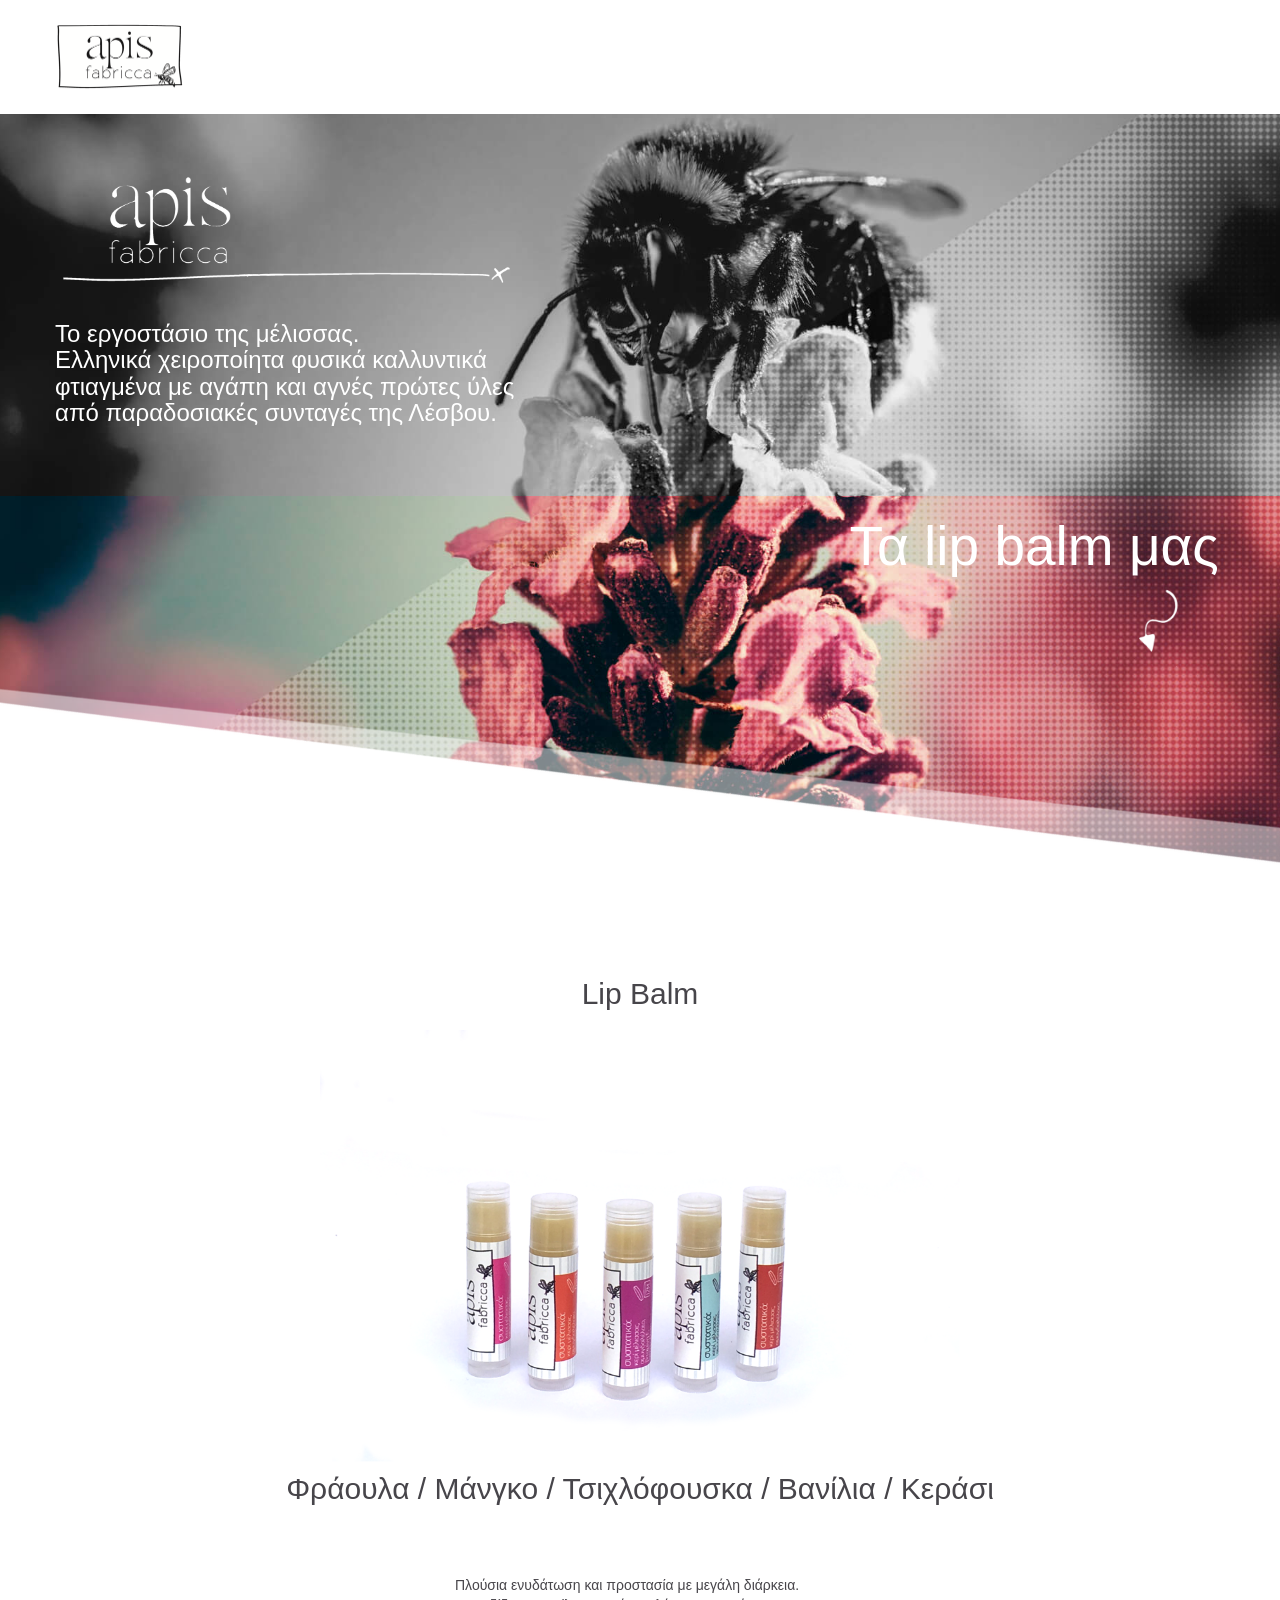
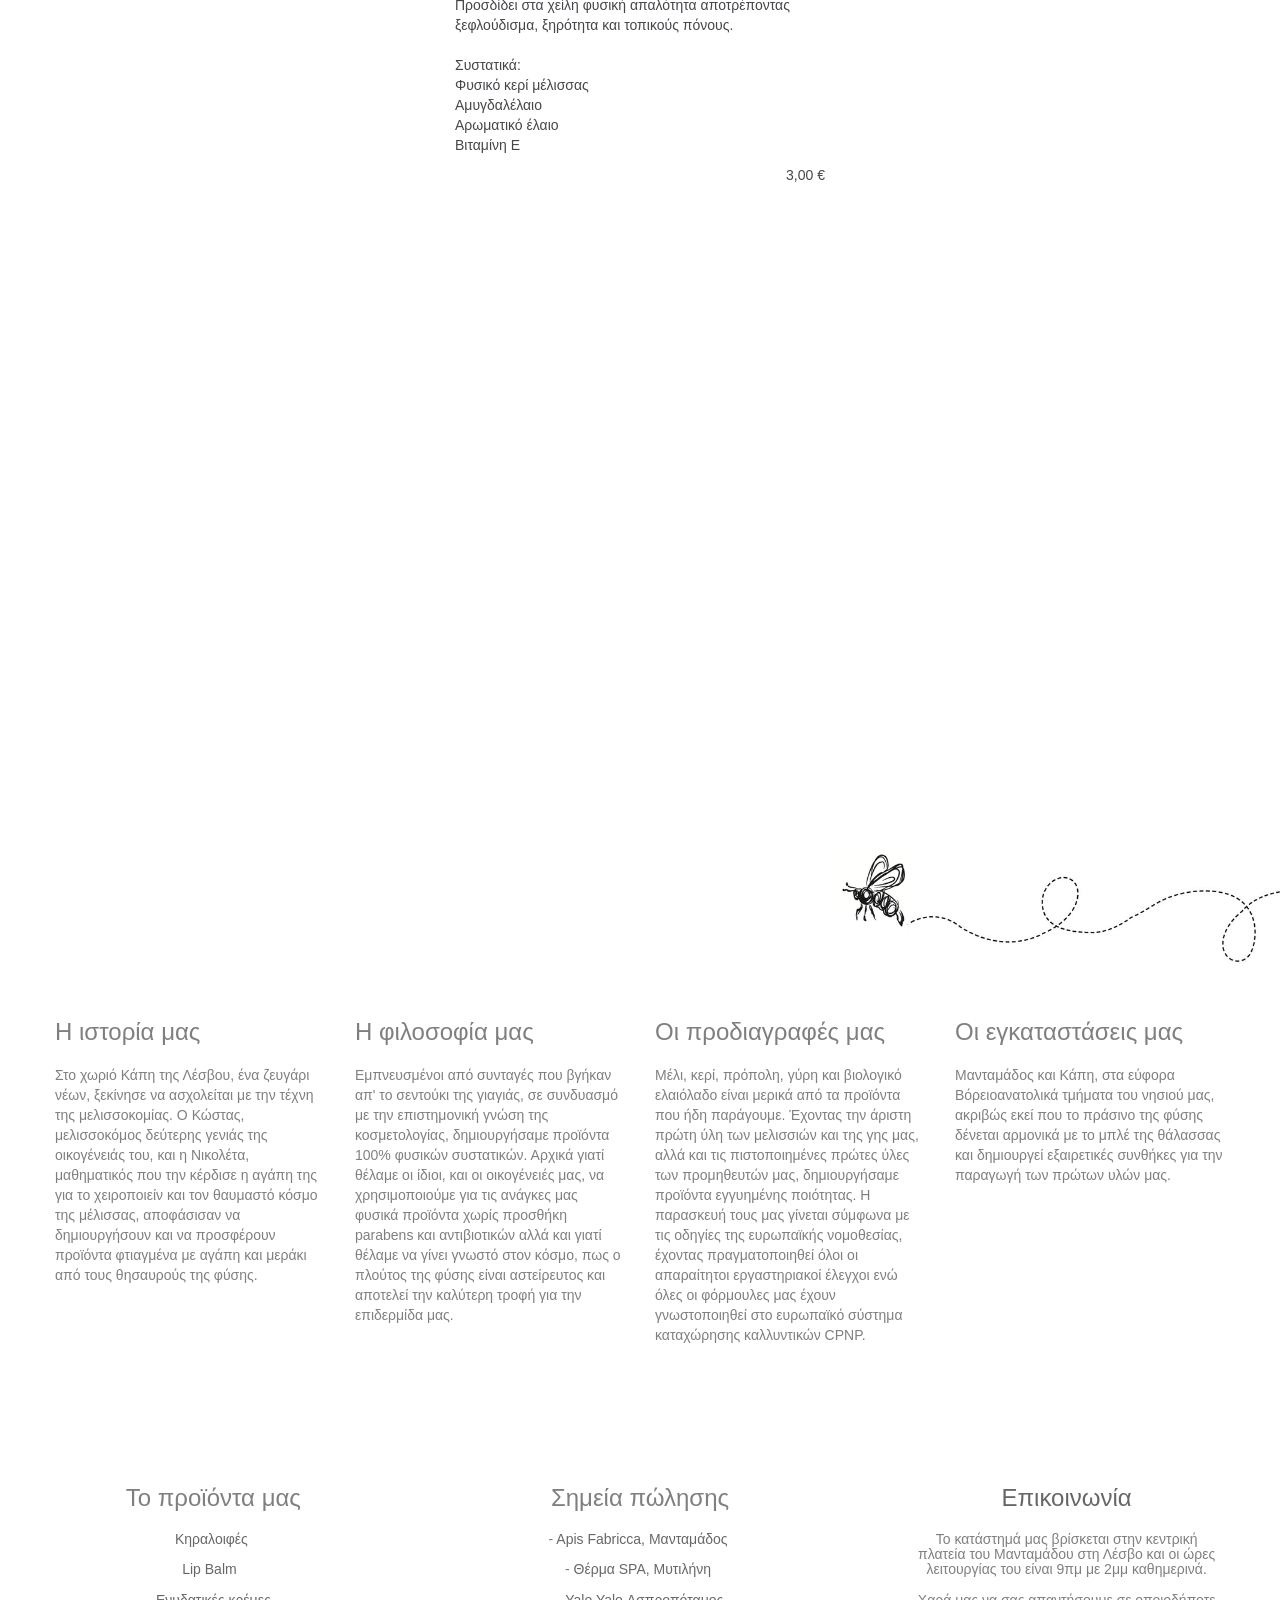
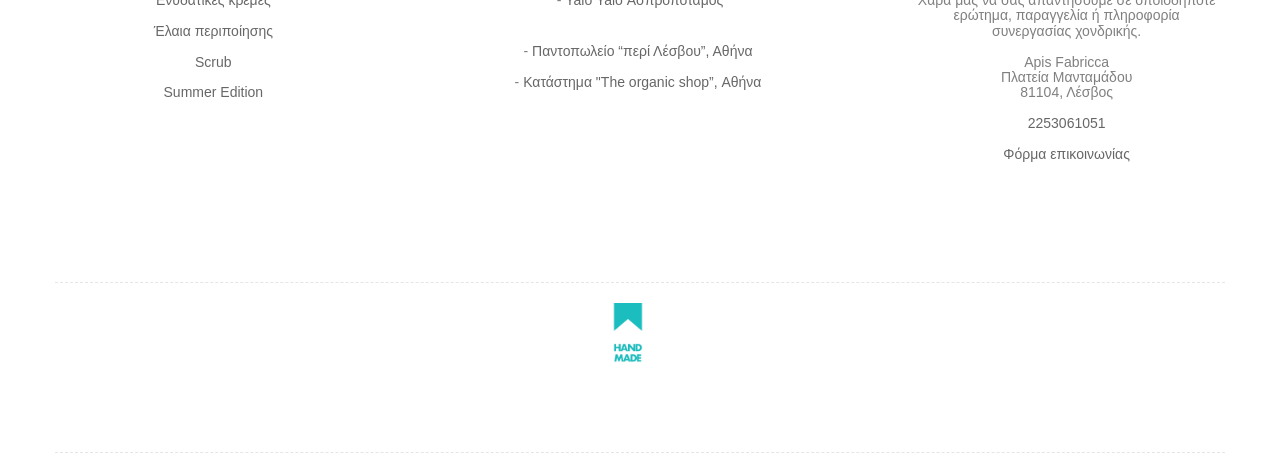
==== commit 639d06a8: "Add files via upload" ====
--- a/lipbalm.html
+++ b/lipbalm.html
@@ -1,14 +1,16 @@
 <!doctype html>
-<html>
+<html lang="Default">
 <head>
     <meta charset="utf-8">
     <meta name="keywords" content="">
     <meta name="description" content="">
-    <meta name="viewport" content="width=device-width, initial-scale=1, user-scalable=0">
+    <meta name="viewport" content="width=device-width, initial-scale=1.0, viewport-fit=cover, user-scalable=no">
     <link rel="shortcut icon" type="image/png" href="favicon.png">
     
 	<link rel="stylesheet" type="text/css" href="./css/bootstrap.min.css">
-	<link rel="stylesheet" type="text/css" href="style.css"><link rel="stylesheet" href="./css/font-awesome.min.css">
+	<link rel="stylesheet" type="text/css" href="style.css">
+	<link rel="stylesheet" type="text/css" href="./css/font-awesome.min.css">
+	
     
 	<script src="./js/jquery-2.1.0.min.js"></script>
 	<script src="./js/bootstrap.min.js"></script>
@@ -34,8 +36,8 @@
 <!-- Main container -->
 <div class="page-container">
     
-<!-- bloc-28 -->
-<div class="bloc bgc-white l-bloc" id="bloc-28">
+<!-- bloc-30 -->
+<div class="bloc bgc-white l-bloc" id="bloc-30">
 	<div class="container bloc-sm">
 		<nav class="navbar row">
 			<div class="navbar-header">
@@ -49,10 +51,10 @@
 		</nav>
 	</div>
 </div>
-<!-- bloc-28 END -->
-
-<!-- bloc-29 -->
-<div class="bloc bg-welcome-hero-image1920ΒΚ-cmprssd b-parallax hidden-xs hidden-sm bgc-white l-bloc" id="bloc-29">
+<!-- bloc-30 END -->
+
+<!-- bloc-31 -->
+<div class="bloc bg-welcome-hero-image1920ΒΚ-cmprssd b-parallax hidden-xs hidden-sm bgc-white l-bloc" id="bloc-31">
 	<div class="container bloc-md">
 		<div class="row row-no-gutters">
 			<div class="col-sm-12">
@@ -64,10 +66,10 @@
 		</div>
 	</div>
 </div>
-<!-- bloc-29 END -->
-
-<!-- bloc-30 -->
-<div class="bloc b-parallax full-width-bloc bgc-white bg-welcome-hero-image1920-cmprssd hidden-sm hidden-xs l-bloc" id="bloc-30">
+<!-- bloc-31 END -->
+
+<!-- bloc-32 -->
+<div class="bloc b-parallax full-width-bloc bgc-white bg-welcome-hero-image1920-cmprssd hidden-sm hidden-xs l-bloc" id="bloc-32">
 	<div class="container">
 		<div class="row">
 			<div class="col-sm-12">
@@ -78,10 +80,10 @@
 		</div>
 	</div>
 </div>
-<!-- bloc-30 END -->
-
-<!-- bloc-31 -->
-<div class="bloc bgc-white tc-outer-space l-bloc" id="bloc-31">
+<!-- bloc-32 END -->
+
+<!-- bloc-33 -->
+<div class="bloc bgc-white tc-outer-space l-bloc" id="bloc-33">
 	<div class="container bloc-lg">
 		<div class="row">
 			<div class="col-sm-12">
@@ -112,15 +114,15 @@
 		</div>
 	</div>
 </div>
-<!-- bloc-31 END -->
+<!-- bloc-33 END -->
 
 <!-- ScrollToTop Button -->
 <a class="bloc-button btn btn-d scrollToTop" onclick="scrollToTarget('1')"><span class="fa fa-chevron-up"></span></a>
 <!-- ScrollToTop Button END-->
 
 
-<!-- Footer - bloc-49 -->
-<div class="bloc hidden-xs hidden-sm full-width-bloc bg-welcome-hero-image1920-cmprssd b-parallax bgc-white l-bloc" id="bloc-49">
+<!-- Footer - bloc-55 -->
+<div class="bloc hidden-xs hidden-sm full-width-bloc bg-welcome-hero-image1920-cmprssd b-parallax bgc-white l-bloc" id="bloc-55">
 	<div class="container">
 		<div class="row">
 			<div class="col-sm-12">
@@ -129,10 +131,10 @@
 		</div>
 	</div>
 </div>
-<!-- Footer - bloc-49 END -->
-
-<!-- Footer - bloc-50 -->
-<div class="bloc full-width-bloc bgc-white l-bloc" id="bloc-50">
+<!-- Footer - bloc-55 END -->
+
+<!-- Footer - bloc-56 -->
+<div class="bloc full-width-bloc bgc-white l-bloc" id="bloc-56">
 	<div class="container bloc-sm">
 		<div class="row row-no-gutters">
 			<div class="col-sm-12">
@@ -141,10 +143,10 @@
 		</div>
 	</div>
 </div>
-<!-- Footer - bloc-50 END -->
-
-<!-- Footer - bloc-51 -->
-<div class="bloc bgc-white l-bloc" id="bloc-51">
+<!-- Footer - bloc-56 END -->
+
+<!-- Footer - bloc-57 -->
+<div class="bloc bgc-white l-bloc" id="bloc-57">
 	<div class="container bloc-sm">
 		<div class="row">
 			<div class="col-sm-3">
@@ -182,30 +184,30 @@
 		</div>
 	</div>
 </div>
-<!-- Footer - bloc-51 END -->
+<!-- Footer - bloc-57 END -->
 
 <!-- Bloc Group -->
 <div class='bloc-group'>
 
-<!-- Footer - bloc-52 -->
-<div class="bloc bloc-tile-3 bgc-white l-bloc" id="bloc-52">
+<!-- Footer - bloc-58 -->
+<div class="bloc bloc-tile-3 bgc-white l-bloc" id="bloc-58">
 	<div class="container bloc-lg">
 		<div class="row">
 			<div class="col-sm-12">
 				<h3 class="mg-md  text-center">
 					Το προϊόντα μας
 				</h3>
-				<h5 class="mg-md  text-center text-w-md">
-					<a href="κηραλοιφες.html">Κηραλοιφές</a>&nbsp;<br> <br><a href="lipbalm.html">Lip Balm &nbsp; <br></a><br> <a href="ενυδατικες.html">Ενυδατικές κρέμες <br></a><br> <a href="ελαια.html">Έλαια περιποίησης <br></a><br><a href="scrub.html">Scrub</a><br>
-				</h5>
-			</div>
-		</div>
-	</div>
-</div>
-<!-- Footer - bloc-52 END -->
-
-<!-- Footer - bloc-53 -->
-<div class="bloc bloc-tile-3 bgc-white l-bloc" id="bloc-53">
+				<h5 class="mg-md  text-center text-w-md ">
+					<a href="κηραλοιφες.html">Κηραλοιφές</a>&nbsp;<br> <br><a href="lipbalm.html">Lip Balm &nbsp; <br></a><br> <a href="ενυδατικες.html">Ενυδατικές κρέμες <br></a><br> <a href="ελαια.html">Έλαια περιποίησης <br></a><br><a href="scrub.html">Scrub <br></a> <br><a href="summeredition.html">Summer Edition</a><br>
+				</h5>
+			</div>
+		</div>
+	</div>
+</div>
+<!-- Footer - bloc-58 END -->
+
+<!-- Footer - bloc-59 -->
+<div class="bloc bloc-tile-3 bgc-white l-bloc" id="bloc-59">
 	<div class="container bloc-lg">
 		<div class="row">
 			<div class="col-sm-12">
@@ -213,7 +215,7 @@
 					Σημεία πώλησης
 				</h3>
 				<h5 class="mg-md  text-center text-w-md">
-					-&nbsp;<a href="http://www.apisfabricca.gr/">Apis Fabricca, Μανταμάδος</a>&nbsp;<br> <br>-&nbsp;<a href="http://thermaspalesvos.com">Θέρμα SPA, Μυτιλήνη</a>&nbsp; <br><br>-&nbsp;<a href="https://www.facebook.com/alkimia.arwmatopwleio/">Αρωματοπωλείο Alkimia, Καλλονή <br><br></a>
+					-&nbsp;<a href="http://www.apisfabricca.gr/">Apis Fabricca, Μανταμάδος</a>&nbsp;<br> <br>-&nbsp;<a href="http://thermaspalesvos.com">Θέρμα SPA, Μυτιλήνη</a>&nbsp; <br> <br>-&nbsp;<a href="https://www.facebook.com/yaloyalo15/">Yalo Yalo Ασπροπόταμος</a><br><br>
 				</h5>
 				<h5 class="mg-md  text-center text-w-md">
 					-&nbsp;<a href="https://www.facebook.com/περί-Λέσβου-Παντοπωλείο-191873024182260/">Παντοπωλείο “περί Λέσβου”, Αθήνα</a>&nbsp;<br> <br>-&nbsp;<a href="https://www.theorganicshop.gr">Κατάστημα "The organic shop”, Αθήνα</a>&nbsp; <br><br>
@@ -222,10 +224,10 @@
 		</div>
 	</div>
 </div>
-<!-- Footer - bloc-53 END -->
-
-<!-- Footer - bloc-54 -->
-<div class="bloc bloc-tile-3 bgc-white l-bloc" id="bloc-54">
+<!-- Footer - bloc-59 END -->
+
+<!-- Footer - bloc-60 -->
+<div class="bloc bloc-tile-3 bgc-white l-bloc" id="bloc-60">
 	<div class="container bloc-lg">
 		<div class="row">
 			<div class="col-sm-12">
@@ -239,12 +241,12 @@
 		</div>
 	</div>
 </div>
-<!-- Footer - bloc-54 END -->
+<!-- Footer - bloc-60 END -->
 </div>
 <!-- Bloc Group END -->
 
-<!-- Footer - bloc-55 -->
-<div class="bloc bgc-white build-with-blocs-bloc d-bloc" id="bloc-55">
+<!-- Footer - bloc-61 -->
+<div class="bloc bgc-white build-with-blocs-bloc d-bloc" id="bloc-61">
 	<div class="container bloc-sm b-divider-dashed">
 		<div class="row bgc-white">
 			<div class="col-sm-12 text-center">
@@ -259,11 +261,16 @@
 		</div>
 	</div>
 </div>
-<!-- Footer - bloc-55 END -->
+<!-- Footer - bloc-61 END -->
 
 </div>
 <!-- Main container END -->
     
+
+
+<!-- Preloader -->
+<div id="page-loading-blocs-notifaction"></div>
+<!-- Preloader END -->
 
 </body>
 </html>
--- a/style.css
+++ b/style.css
@@ -1,5 +1,5 @@
 /*-----------------------------------------------------------------------------------
-	    ApisFabricca-v2.3
+	    ApisFabricca-v2.4
         Built with Blocs
 -----------------------------------------------------------------------------------*/
 
@@ -11,9 +11,8 @@
     -webkit-font-smoothing: antialiased;
     -moz-osx-font-smoothing: grayscale;
 }
+a,button{transition: all .3s ease-in-out;outline: none!important;} /* Prevent ugly blue glow on chrome and safari */
 a:hover{text-decoration: none; cursor:pointer;}
-
-a,button{outline: none!important;} /* Prevent ugly blue glow on chrome and safari */
 
 #page-loading-blocs-notifaction{position: fixed;top: 0;bottom: 0;width: 100%;z-index:100000;background:#FFFFFF url("img/pageload-spinner.gif") no-repeat center center;}
 
@@ -55,7 +54,7 @@
 .bloc-fill-screen{
 	padding-top:0;
 	position: relative;
-	height: inherit;
+	height:100vh;
 }
 .bloc-fill-screen > .container{
 	position:relative;
@@ -111,15 +110,16 @@
 	width:100%;
 	height:auto;
 }
+.full-width-bloc .navbar{
+	margin-left: 0px;
+	margin-right: 0px;
+}
 
 
 /* Group Styles */
 
 .bloc-group{
 	display:flex;
-}
-.bloc-group .bloc{
-	flex: 1;
 }
 .bloc-tile-2{
 	width:50%;
@@ -258,29 +258,29 @@
 	font-weight: 300;
 	font-family: Helvetica;
 }
-#bloc-4 h2{
-	font-weight: 100;
-	font-family: Helvetica;
-}
-#bloc-4 h3{
+#bloc-3 h2{
+	font-weight: 100;
+	font-family: Helvetica;
+}
+#bloc-3 h3{
 	font-weight: 100;
 	font-family: Helvetica;
 	font-size: 22px;
 }
-#bloc-5 h2{
-	font-weight: 300;
-	font-family: Helvetica;
-}
-#bloc-5 h3{
+#bloc-6 h2{
+	font-weight: 100;
+	font-family: Helvetica;
+}
+#bloc-6 h3{
 	font-weight: 100;
 	font-family: Helvetica;
 	font-size: 22px;
 }
-#bloc-9 h2{
-	font-weight: 100;
-	font-family: Helvetica;
-}
-#bloc-9 h3{
+#bloc-7 h2{
+	font-weight: 300;
+	font-family: Helvetica;
+}
+#bloc-7 h3{
 	font-weight: 100;
 	font-family: Helvetica;
 	font-size: 22px;
@@ -292,12 +292,13 @@
 #bloc-11 h3{
 	font-weight: 100;
 	font-family: Helvetica;
-}
-#bloc-15 h2{
-	font-weight: 100;
-	font-family: Helvetica;
-}
-#bloc-15 h3{
+	font-size: 22px;
+}
+#bloc-13 h2{
+	font-weight: 100;
+	font-family: Helvetica;
+}
+#bloc-13 h3{
 	font-weight: 100;
 	font-family: Helvetica;
 }
@@ -305,85 +306,81 @@
 	font-weight: 100;
 	font-family: Helvetica;
 }
-#bloc-18 h3{
-	font-weight: 100;
-	font-family: Helvetica;
-}
-#bloc-18 p{
+#bloc-17 h3{
+	font-weight: 100;
+	font-family: Helvetica;
+}
+#bloc-19 h2{
+	font-weight: 100;
+	font-family: Helvetica;
+}
+#bloc-20 h3{
+	font-weight: 100;
+	font-family: Helvetica;
+}
+#bloc-20 p{
 	font-weight: 300;
 	font-family: Helvetica;
 	font-size: 16px;
 }
-#bloc-18 h3{
-	font-weight: 300;
-	font-family: Helvetica;
-}
-#bloc-19 h3{
-	font-weight: 300;
-	font-family: Helvetica;
-}
 #bloc-20 h3{
-	font-weight: 100;
-	font-family: Helvetica;
-}
-#bloc-21 h1{
-	font-weight: 300;
-	font-family: Helvetica;
-}
-#bloc-22 h1{
-	font-weight: 300;
-	font-family: Helvetica;
-}
-#bloc-23 h3{
+	font-weight: 300;
+	font-family: Helvetica;
+}
+#bloc-21 h3{
+	font-weight: 300;
+	font-family: Helvetica;
+}
+#bloc-22 h3{
+	font-weight: 100;
+	font-family: Helvetica;
+}
+#bloc-23 h1{
+	font-weight: 300;
+	font-family: Helvetica;
+}
+#bloc-24 h1{
 	font-weight: 300;
 	font-family: Helvetica;
 }
 #bloc-25 h3{
-	font-weight: 100;
-	font-family: Helvetica;
-}
-#bloc-26 h1{
-	font-weight: 300;
-	font-family: Helvetica;
-}
-#bloc-27 h2{
-	font-weight: 100;
+	font-weight: 300;
 	font-family: Helvetica;
 }
 #bloc-27 h3{
+	font-weight: 100;
+	font-family: Helvetica;
+}
+#bloc-28 h1{
+	font-weight: 300;
+	font-family: Helvetica;
+}
+#bloc-29 h2{
+	font-weight: 100;
+	font-family: Helvetica;
+}
+#bloc-29 h3{
 	font-weight: 300;
 	font-family: Helvetica;
 	font-size: 24px;
 }
-#bloc-27 p{
-	font-weight: 100;
-	font-family: Helvetica;
-}
-#bloc-29 h3{
-	font-weight: 100;
-	font-family: Helvetica;
-}
-#bloc-30 h1{
-	font-weight: 300;
-	font-family: Helvetica;
-}
-#bloc-31 h2{
-	font-weight: 100;
-	font-family: Helvetica;
-}
-#bloc-31 p{
-	font-weight: 100;
-	font-family: Helvetica;
-}
-#bloc-33 h3{
-	font-weight: 100;
-	font-family: Helvetica;
-}
-#bloc-34 h1{
-	font-weight: 300;
-	font-family: Helvetica;
-}
-#bloc-35 h2{
+#bloc-29 p{
+	font-weight: 100;
+	font-family: Helvetica;
+}
+#bloc-31 h3{
+	font-weight: 100;
+	font-family: Helvetica;
+}
+#bloc-32 h1{
+	font-weight: 300;
+	font-family: Helvetica;
+}
+#bloc-33 h2{
+	font-weight: 100;
+	font-family: Helvetica;
+}
+#bloc-33 p{
 	font-weight: 100;
 	font-family: Helvetica;
 }
@@ -391,27 +388,36 @@
 	font-weight: 100;
 	font-family: Helvetica;
 }
-#bloc-35 p{
-	font-weight: 300;
+#bloc-36 h1{
+	font-weight: 300;
+	font-family: Helvetica;
+}
+#bloc-37 h2{
+	font-weight: 100;
 	font-family: Helvetica;
 }
 #bloc-37 h3{
 	font-weight: 100;
 	font-family: Helvetica;
 }
-#bloc-38 h1{
-	font-weight: 300;
-	font-family: Helvetica;
-}
-#bloc-39 h2{
-	font-weight: 100;
-	font-family: Helvetica;
+#bloc-37 p{
+	font-weight: 300;
+	font-family: Helvetica;
+}
+#bloc-37 h3{
+	font-weight: 100;
+	font-family: Helvetica;
+	font-size: 24px;
 }
 #bloc-39 h3{
 	font-weight: 100;
 	font-family: Helvetica;
 }
-#bloc-39 p{
+#bloc-40 h1{
+	font-weight: 300;
+	font-family: Helvetica;
+}
+#bloc-41 h2{
 	font-weight: 100;
 	font-family: Helvetica;
 }
@@ -419,71 +425,109 @@
 	font-weight: 100;
 	font-family: Helvetica;
 }
-#bloc-42 h1{
-	font-weight: 300;
-	font-family: Helvetica;
-}
-#bloc-43 h2{
-	font-weight: 100;
-	font-family: Helvetica;
-}
-#bloc-43 p{
-	font-weight: 100;
-	font-family: Helvetica;
-}
-#bloc-44 h3{
-	font-weight: 300;
-	font-family: Helvetica;
-}
-#bloc-45 h3{
-	font-weight: 100;
-	font-family: Helvetica;
-}
-#bloc-46 h1{
-	font-weight: 300;
-	font-family: Helvetica;
-}
-#bloc-47 h1{
-	font-weight: 300;
-	font-family: Helvetica;
-}
-#bloc-48 h3{
-	font-weight: 300;
-	font-family: Helvetica;
-}
-#bloc-51 h3{
-	font-weight: 300;
-	font-family: Helvetica;
-}
-#bloc-51 p{
-	font-weight: 100;
+#bloc-41 p{
+	font-weight: 100;
+	font-family: Helvetica;
+}
+#bloc-41 h3{
+	font-weight: 100;
+	font-family: Helvetica;
+	font-size: 24px;
+}
+#bloc-43 h3{
+	font-weight: 100;
+	font-family: Helvetica;
+}
+#bloc-44 h1{
+	font-weight: 300;
+	font-family: Helvetica;
+}
+#bloc-45 h2{
+	font-weight: 100;
+	font-family: Helvetica;
+}
+#bloc-45 p{
+	font-weight: 100;
+	font-family: Helvetica;
+}
+#bloc-46 h3{
+	font-weight: 300;
+	font-family: Helvetica;
+}
+#bloc-47 h3{
+	font-weight: 100;
+	font-family: Helvetica;
+}
+#bloc-48 h1{
+	font-weight: 300;
+	font-family: Helvetica;
+}
+#bloc-49 h1{
+	font-weight: 300;
+	font-family: Helvetica;
+}
+#bloc-50 h3{
+	font-weight: 300;
 	font-family: Helvetica;
 }
 #bloc-52 h3{
-	font-weight: 300;
-	font-family: Helvetica;
-}
-#bloc-52 h5{
-	font-weight: 100;
-	font-family: Helvetica;
-}
-#bloc-53 h3{
-	font-weight: 300;
-	font-family: Helvetica;
-}
-#bloc-53 h5{
+	font-weight: 100;
+	font-family: Helvetica;
+}
+#bloc-53 h1{
+	font-weight: 300;
+	font-family: Helvetica;
+}
+#bloc-54 h2{
 	font-weight: 100;
 	font-family: Helvetica;
 }
 #bloc-54 h3{
-	font-weight: 300;
-	font-family: Helvetica;
-}
-#bloc-54 h5{
-	font-weight: 100;
-	font-family: Helvetica;
-}
-#bloc-55 h6{
+	font-weight: 100;
+	font-family: Helvetica;
+	font-size: 24px;
+}
+#bloc-54 p{
+	font-weight: 300;
+	font-family: Helvetica;
+}
+#bloc-54 h3{
+	font-weight: 100;
+	font-family: Helvetica;
+}
+#bloc-57 h3{
+	font-weight: 300;
+	font-family: Helvetica;
+}
+#bloc-57 p{
+	font-weight: 100;
+	font-family: Helvetica;
+}
+#bloc-58 h3{
+	font-weight: 300;
+	font-family: Helvetica;
+}
+#bloc-58 h5{
+	font-weight: 100;
+	font-family: Helvetica;
+}
+#bloc-59 h3{
+	font-weight: 300;
+	font-family: Helvetica;
+}
+#bloc-59 h5{
+	font-weight: 100;
+	font-family: Helvetica;
+}
+#bloc-60 h3{
+	font-weight: 300;
+	font-family: Helvetica;
+}
+#bloc-60 h5{
+	font-weight: 100;
+	font-family: Helvetica;
+}
+#bloc-61 h6{
 	font-weight: 300;
 	font-family: Josefin Sans;
 }
@@ -508,6 +552,9 @@
 	margin: 0 5px 0 0;
 	display:inline;
 }
+.navbar-brand img[src$=svg]{
+	min-width:100px;
+}
 .nav-center .navbar-brand img{
 	margin:0;
 }
@@ -546,6 +593,8 @@
 }
 .nav-invert .navbar-header, .nav-invert .navbar-brand{
 	float:right;
+	position:relative;
+	z-index:2;
 }
 @media (min-width: 768px){
 	.site-navigation{
@@ -575,6 +624,8 @@
 	.nav-center .site-navigation{
 		position:relative;
 		width:100%;
+		right:0;
+		margin-right:0px;
 		margin-top:20px;
 	}
 .nav-center.mini-nav .navbar-toggle{
@@ -670,11 +721,6 @@
 	background:transparent!important;
 	border:2px solid transparent;
 }
-.btn .caret{
-	margin:0 0 0 5px}.dropdown a .caret{
-	margin:0 0 0 5px}.btn-dropdown .dropdown-menu .dropdown{
-	padding: 3px 20px;
-}
 
 
 
@@ -711,11 +757,6 @@
 	box-shadow:none;
 }
 
-/* iFrame */
-
-iframe{
-	border:0;
-}
 
 
 /* ScrollToTop button */
@@ -767,12 +808,17 @@
 	-webkit-animation-fill-mode: none;
 	animation-fill-mode:none;
 }
+#lightbox-modal{
+	display: flex;
+	align-items: center;
+}
 #lightbox-modal .modal-dialog{
 	width:90%;
 	max-width:900px;
-	margin:30px auto 0;
+	margin:0 auto 0;
 }
 #lightbox-modal .modal-dialog img{
+	max-height:90vh;
 	margin: 0 auto;
 }
 .lightbox-caption{
@@ -785,29 +831,39 @@
 	bottom: 5px;
 }
 .close-lightbox{
-	display: none;
-	font-size: 40px;
+	color:#FFF;
+	font-size: 30px;
 	position: absolute;
-	top:8px;
+	top:20px;
 	right:20px;
 	z-index: 20;
+	background:rgba(0,0,0,.5);
+	border:none;
+	line-height: 30px;
+	padding:0 9px 5px;
+	opacity: 0.3;
+}
+.close-lightbox:hover,.next-lightbox:hover, .prev-lightbox:hover{
+	opacity: 1.0;
+	color:#FFF;
 }
 .next-lightbox, .prev-lightbox{
 	font-size:20px;
-	color:rgba(255,255,255,.4);
+	color:rgba(255,255,255,.9);
+	background:rgba(0,0,0,.5);
 	transition: all .2s ease-in-out;
 	position: absolute;
-	top:50%;
+	top:45%;
 	z-index:1;
+	opacity: 0.4;
 }
 .next-lightbox{
+	padding:6px 8px 1px 13px;
 	right:25px;
 }
 .prev-lightbox{
+	padding:6px 13px 1px 10px;
 	left:25px;
-}
-.prev-lightbox:hover, .next-lightbox:hover{
-	color:rgba(255,255,255,.9);
 }
 
 /* = Custom Styling
@@ -848,6 +904,7 @@
 .bgc-white{
 	background-color:#ffffff;
 }
+
 /* Text colour styles */
 
 .tc-white{
@@ -862,6 +919,7 @@
 .tc-tiffany-blue{
 	color:#1BBDBD!important;
 }
+
 /* Button colour styles */
 
 .btn-outer-space{
@@ -900,6 +958,7 @@
 .bg-APIS-CONTACT-MAP-1920{
 	background-image:url("img/APIS-CONTACT-MAP-1920.png");
 }
+
 
 
 
@@ -926,13 +985,15 @@
     }
 }
 @media only screen and (min-device-width : 768px) and (max-device-width : 1024px) and (orientation : landscape) {.b-parallax{background-attachment:scroll;}}
-@media (max-width: 768px)
+@media only screen and (min-device-width: 1024px) and (max-device-width: 1366px) and (-webkit-min-device-pixel-ratio: 1.5) {.b-parallax{background-attachment:scroll;}}
+@media (max-width: 991px)
 {
     .container{width:100%;}
     .b-parallax{background-attachment:scroll;}
     .page-container, #hero-bloc{overflow-x: hidden;position: relative;} /* Prevent unwanted side scroll on mobile */
+    .bloc{padding-left: constant(safe-area-inset-left);padding-right: constant(safe-area-inset-right);} /* iPhone X Notch Support*/
     .bloc-group, .bloc-group .bloc{display:block;width:100%;}
-    .bloc-tile-2 .container, .bloc-tile-3 .container, .bloc-tile-4 .container{padding-left: 10px;padding-right: 10px;}
+    .bloc-fill-screen .fill-bloc-top-edge, .bloc-fill-screen .fill-bloc-bottom-edge{padding:0 20px;padding-left: constant(safe-area-inset-left);padding-right: constant(safe-area-inset-right);}
 }
 @media (max-width: 767px)
 {
@@ -943,15 +1004,6 @@
     h1,h2,h3,h4,h5,h6,p,#disqus_thread{
         padding-left:10px!important; 
         padding-right:10px!important; 
-    }
-    #hero-bloc h1{
-        font-size:40px;
-    }
-    #hero-bloc h2{
-        font-size:34px;
-    }
-    #hero-bloc h3{
-        font-size:25px;
     }
     .b-parallax{
         background-attachment:scroll;
@@ -1020,6 +1072,11 @@
     }
     .nav-invert .navbar-toggle{
         float:left; 
+        margin-left:10px;
+    }
+    .bloc{
+        padding-left: 0; 
+        padding-right: 0;
     }
     .bloc-xxl,.bloc-xl,.bloc-lg{
         padding: 40px 0;
@@ -1027,6 +1084,9 @@
     .bloc-sm,.bloc-md{
         padding-left: 0; 
         padding-right: 0;
+    }
+    .bloc-tile-2 .container, .bloc-tile-3 .container, .bloc-tile-4 .container, .bloc-fill-screen .fill-bloc-top-edge, .bloc-fill-screen .fill-bloc-bottom-edge{
+        padding-left:0;padding-right:0;
     }
     .a-block{
         padding:0 10px;
@@ -1068,21 +1128,17 @@
 {    
     .bloc{
         padding-left: 0; 
-        padding-right: 0;  
-        -webkit-background-size: auto 200%;
-        -moz-background-size: auto 200%;
-        -o-background-size: auto 200%;
-        background-size: auto 200%;
-    }
-}
-
-@media (max-width: 768px){
-	.bloc-group-text-vc, .mobile .bloc-group-text-vc{
+        padding-right: 0;
+    }
+}
+
+@media (max-width: 991px){
+	.bloc-group-text-vc{
 	margin-top:0%;
 }
  }
 /* Drop Down Navigation */
-@media (min-width: 767px) and (max-width: 768px){
+@media (min-width: 767px) and (max-width: 991px){
 	
 .mini-nav .special-dropdown-nav .site-navigation{
 	display: block;
@@ -1115,7 +1171,7 @@
 	color: rgba(0,0,0,.6)!important;
 }
  }
-@media (max-width: 420px){
+@media (max-width: 767px){
 	.bloc-group-text-vc{
 	margin-top:0%;
 }
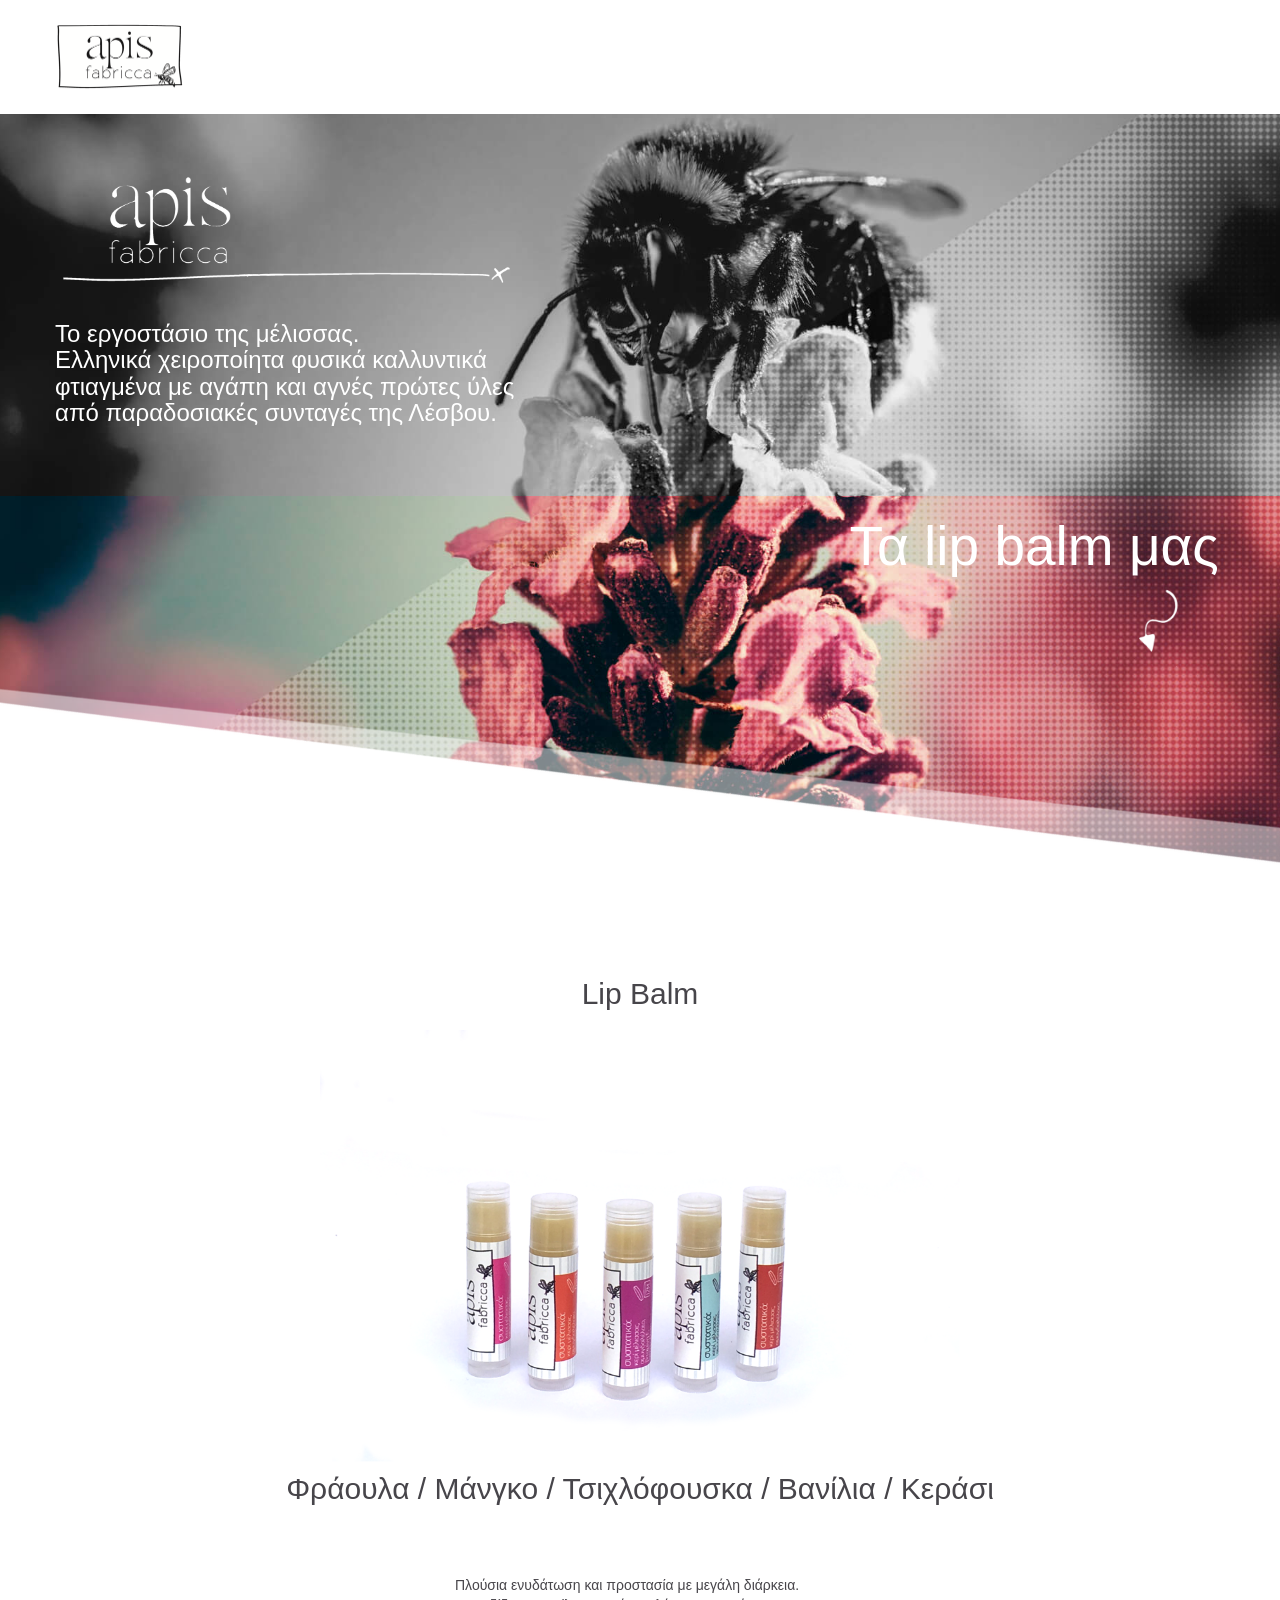
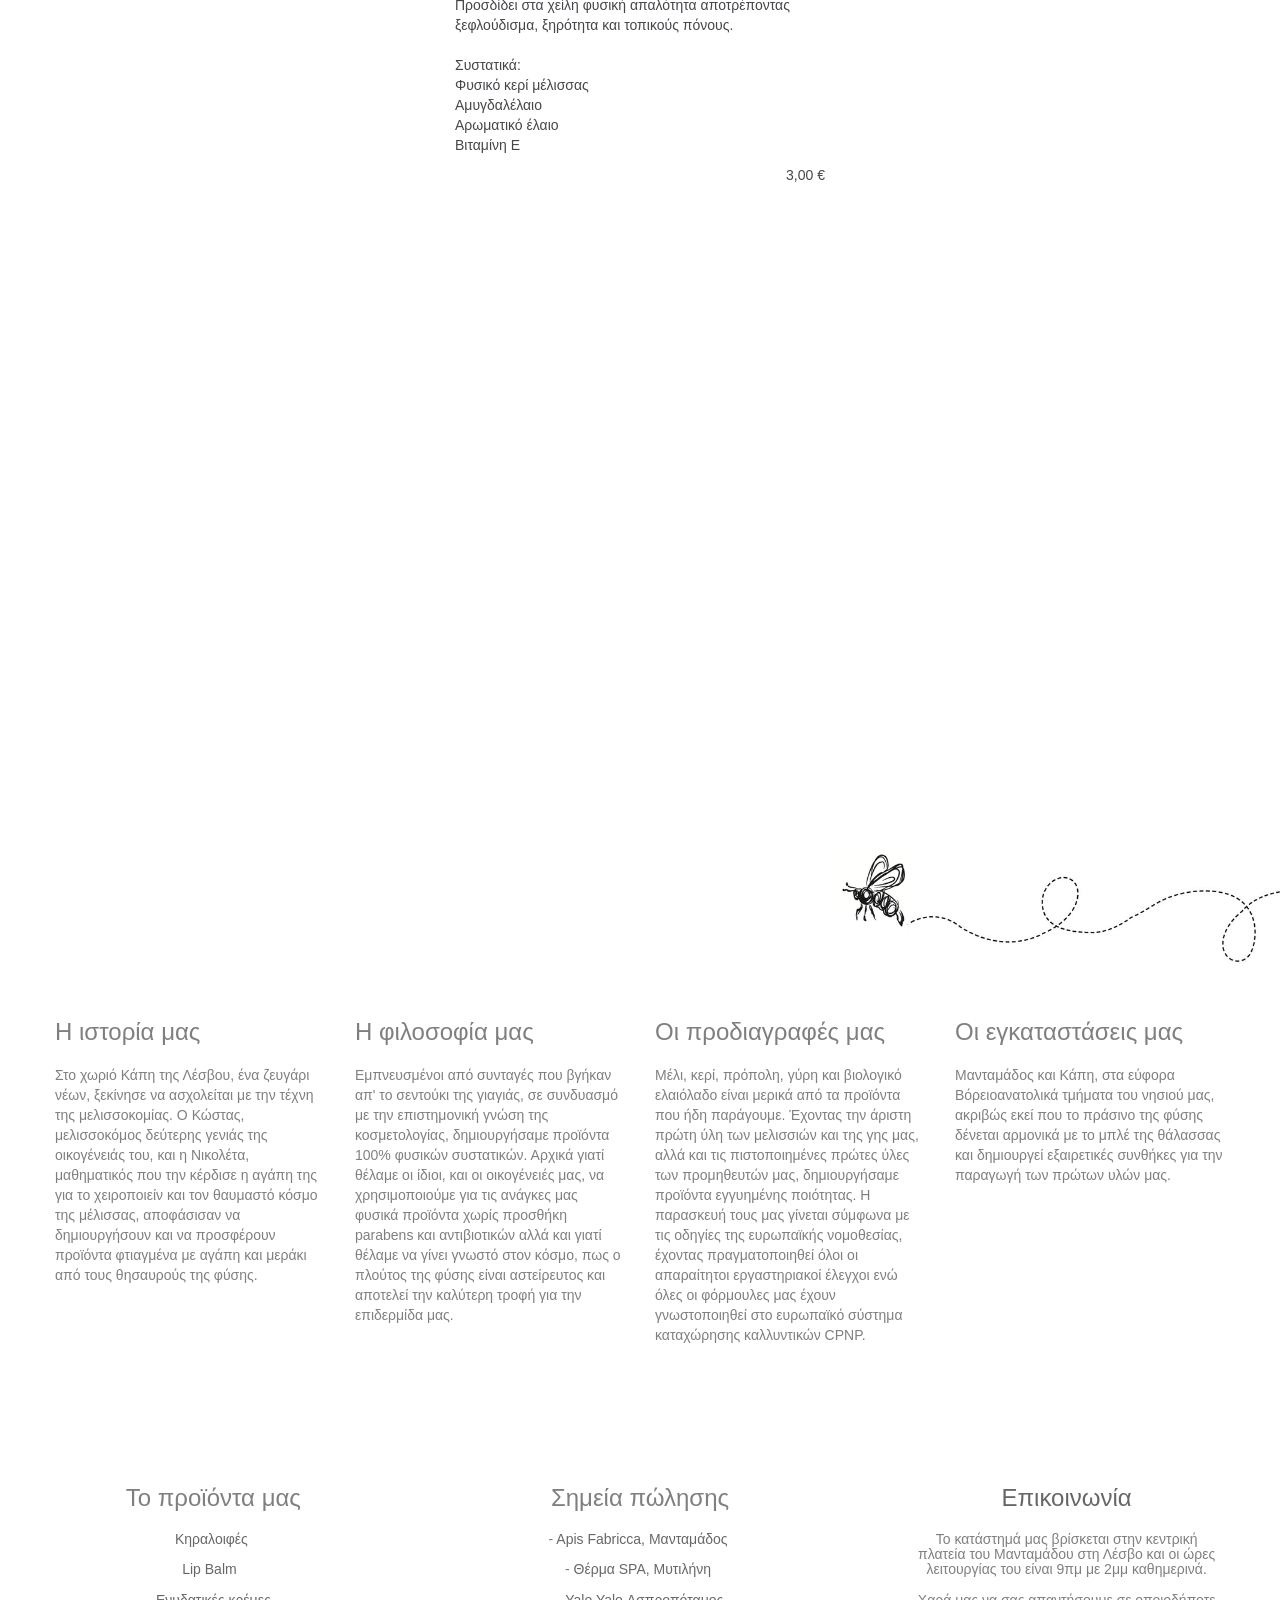
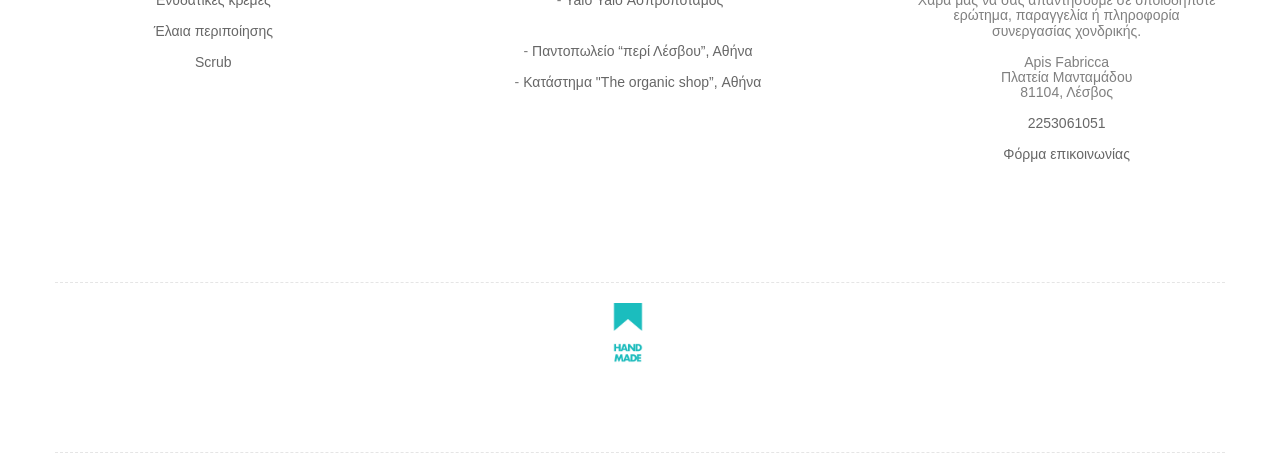
==== commit a118bec5: "v2.5" ====
--- a/lipbalm.html
+++ b/lipbalm.html
@@ -36,8 +36,8 @@
 <!-- Main container -->
 <div class="page-container">
     
-<!-- bloc-30 -->
-<div class="bloc bgc-white l-bloc" id="bloc-30">
+<!-- bloc-28 -->
+<div class="bloc bgc-white l-bloc" id="bloc-28">
 	<div class="container bloc-sm">
 		<nav class="navbar row">
 			<div class="navbar-header">
@@ -51,10 +51,10 @@
 		</nav>
 	</div>
 </div>
-<!-- bloc-30 END -->
-
-<!-- bloc-31 -->
-<div class="bloc bg-welcome-hero-image1920ΒΚ-cmprssd b-parallax hidden-xs hidden-sm bgc-white l-bloc" id="bloc-31">
+<!-- bloc-28 END -->
+
+<!-- bloc-29 -->
+<div class="bloc bg-welcome-hero-image1920ΒΚ-cmprssd b-parallax hidden-xs hidden-sm bgc-white l-bloc" id="bloc-29">
 	<div class="container bloc-md">
 		<div class="row row-no-gutters">
 			<div class="col-sm-12">
@@ -66,10 +66,10 @@
 		</div>
 	</div>
 </div>
-<!-- bloc-31 END -->
-
-<!-- bloc-32 -->
-<div class="bloc b-parallax full-width-bloc bgc-white bg-welcome-hero-image1920-cmprssd hidden-sm hidden-xs l-bloc" id="bloc-32">
+<!-- bloc-29 END -->
+
+<!-- bloc-30 -->
+<div class="bloc b-parallax full-width-bloc bgc-white bg-welcome-hero-image1920-cmprssd hidden-sm hidden-xs l-bloc" id="bloc-30">
 	<div class="container">
 		<div class="row">
 			<div class="col-sm-12">
@@ -80,10 +80,10 @@
 		</div>
 	</div>
 </div>
-<!-- bloc-32 END -->
-
-<!-- bloc-33 -->
-<div class="bloc bgc-white tc-outer-space l-bloc" id="bloc-33">
+<!-- bloc-30 END -->
+
+<!-- bloc-31 -->
+<div class="bloc bgc-white tc-outer-space l-bloc" id="bloc-31">
 	<div class="container bloc-lg">
 		<div class="row">
 			<div class="col-sm-12">
@@ -114,15 +114,15 @@
 		</div>
 	</div>
 </div>
-<!-- bloc-33 END -->
+<!-- bloc-31 END -->
 
 <!-- ScrollToTop Button -->
 <a class="bloc-button btn btn-d scrollToTop" onclick="scrollToTarget('1')"><span class="fa fa-chevron-up"></span></a>
 <!-- ScrollToTop Button END-->
 
 
-<!-- Footer - bloc-55 -->
-<div class="bloc hidden-xs hidden-sm full-width-bloc bg-welcome-hero-image1920-cmprssd b-parallax bgc-white l-bloc" id="bloc-55">
+<!-- Footer - bloc-53 -->
+<div class="bloc hidden-xs hidden-sm full-width-bloc bg-welcome-hero-image1920-cmprssd b-parallax bgc-white l-bloc" id="bloc-53">
 	<div class="container">
 		<div class="row">
 			<div class="col-sm-12">
@@ -131,10 +131,10 @@
 		</div>
 	</div>
 </div>
-<!-- Footer - bloc-55 END -->
-
-<!-- Footer - bloc-56 -->
-<div class="bloc full-width-bloc bgc-white l-bloc" id="bloc-56">
+<!-- Footer - bloc-53 END -->
+
+<!-- Footer - bloc-54 -->
+<div class="bloc full-width-bloc bgc-white l-bloc" id="bloc-54">
 	<div class="container bloc-sm">
 		<div class="row row-no-gutters">
 			<div class="col-sm-12">
@@ -143,10 +143,10 @@
 		</div>
 	</div>
 </div>
-<!-- Footer - bloc-56 END -->
-
-<!-- Footer - bloc-57 -->
-<div class="bloc bgc-white l-bloc" id="bloc-57">
+<!-- Footer - bloc-54 END -->
+
+<!-- Footer - bloc-55 -->
+<div class="bloc bgc-white l-bloc " id="bloc-55">
 	<div class="container bloc-sm">
 		<div class="row">
 			<div class="col-sm-3">
@@ -184,69 +184,69 @@
 		</div>
 	</div>
 </div>
-<!-- Footer - bloc-57 END -->
+<!-- Footer - bloc-55 END -->
 
 <!-- Bloc Group -->
 <div class='bloc-group'>
 
+<!-- Footer - bloc-56 -->
+<div class="bloc bloc-tile-3 bgc-white l-bloc" id="bloc-56">
+	<div class="container bloc-lg">
+		<div class="row">
+			<div class="col-sm-12">
+				<h3 class="mg-md  text-center">
+					Το προϊόντα μας
+				</h3>
+				<h5 class="mg-md  text-center text-w-md">
+					<a href="κηραλοιφες.html">Κηραλοιφές</a>&nbsp;<br> <br><a href="lipbalm.html">Lip Balm &nbsp; <br></a><br> <a href="ενυδατικες.html">Ενυδατικές κρέμες <br></a><br> <a href="ελαια.html">Έλαια περιποίησης <br></a><br><a href="scrub.html">Scrub</a> <br>
+				</h5>
+			</div>
+		</div>
+	</div>
+</div>
+<!-- Footer - bloc-56 END -->
+
+<!-- Footer - bloc-57 -->
+<div class="bloc bloc-tile-3 bgc-white l-bloc" id="bloc-57">
+	<div class="container bloc-lg">
+		<div class="row">
+			<div class="col-sm-12">
+				<h3 class="mg-md  text-center">
+					Σημεία πώλησης
+				</h3>
+				<h5 class="mg-md  text-center text-w-md">
+					-&nbsp;<a href="http://www.apisfabricca.gr/">Apis Fabricca, Μανταμάδος</a>&nbsp;<br> <br>-&nbsp;<a href="http://thermaspalesvos.com">Θέρμα SPA, Μυτιλήνη</a>&nbsp; <br> <br>-&nbsp;<a href="https://www.facebook.com/yaloyalo15/">Yalo Yalo Ασπροπόταμος</a><br><br>
+				</h5>
+				<h5 class="mg-md  text-center text-w-md">
+					-&nbsp;<a href="https://www.facebook.com/περί-Λέσβου-Παντοπωλείο-191873024182260/">Παντοπωλείο “περί Λέσβου”, Αθήνα</a>&nbsp;<br> <br>-&nbsp;<a href="https://www.theorganicshop.gr">Κατάστημα "The organic shop”, Αθήνα</a>&nbsp; <br><br>
+				</h5>
+			</div>
+		</div>
+	</div>
+</div>
+<!-- Footer - bloc-57 END -->
+
 <!-- Footer - bloc-58 -->
 <div class="bloc bloc-tile-3 bgc-white l-bloc" id="bloc-58">
 	<div class="container bloc-lg">
 		<div class="row">
 			<div class="col-sm-12">
 				<h3 class="mg-md  text-center">
-					Το προϊόντα μας
-				</h3>
-				<h5 class="mg-md  text-center text-w-md ">
-					<a href="κηραλοιφες.html">Κηραλοιφές</a>&nbsp;<br> <br><a href="lipbalm.html">Lip Balm &nbsp; <br></a><br> <a href="ενυδατικες.html">Ενυδατικές κρέμες <br></a><br> <a href="ελαια.html">Έλαια περιποίησης <br></a><br><a href="scrub.html">Scrub <br></a> <br><a href="summeredition.html">Summer Edition</a><br>
+					<a href="επικοινωνια.html">Επικοινωνία</a><br>
+				</h3>
+				<h5 class="mg-md  text-center text-w-md">
+					Το κατάστημά μας βρίσκεται στην κεντρική πλατεία του Μανταμάδου στη Λέσβο και οι ώρες λειτουργίας του είναι 9πμ με 2μμ καθημερινά. <br> <br>Χαρά μας να σας απαντήσουμε σε οποιοδήποτε ερώτημα, παραγγελία ή πληροφορία συνεργασίας χονδρικής.<br> <br>Apis Fabricca <br>Πλατεία Μανταμάδου<br>81104, Λέσβος <br> <br><a href="tel:2253061051">2253061051 <br></a> <br><a href="επικοινωνια.html">Φόρμα επικοινωνίας</a><br>
 				</h5>
 			</div>
 		</div>
 	</div>
 </div>
 <!-- Footer - bloc-58 END -->
+</div>
+<!-- Bloc Group END -->
 
 <!-- Footer - bloc-59 -->
-<div class="bloc bloc-tile-3 bgc-white l-bloc" id="bloc-59">
-	<div class="container bloc-lg">
-		<div class="row">
-			<div class="col-sm-12">
-				<h3 class="mg-md  text-center">
-					Σημεία πώλησης
-				</h3>
-				<h5 class="mg-md  text-center text-w-md">
-					-&nbsp;<a href="http://www.apisfabricca.gr/">Apis Fabricca, Μανταμάδος</a>&nbsp;<br> <br>-&nbsp;<a href="http://thermaspalesvos.com">Θέρμα SPA, Μυτιλήνη</a>&nbsp; <br> <br>-&nbsp;<a href="https://www.facebook.com/yaloyalo15/">Yalo Yalo Ασπροπόταμος</a><br><br>
-				</h5>
-				<h5 class="mg-md  text-center text-w-md">
-					-&nbsp;<a href="https://www.facebook.com/περί-Λέσβου-Παντοπωλείο-191873024182260/">Παντοπωλείο “περί Λέσβου”, Αθήνα</a>&nbsp;<br> <br>-&nbsp;<a href="https://www.theorganicshop.gr">Κατάστημα "The organic shop”, Αθήνα</a>&nbsp; <br><br>
-				</h5>
-			</div>
-		</div>
-	</div>
-</div>
-<!-- Footer - bloc-59 END -->
-
-<!-- Footer - bloc-60 -->
-<div class="bloc bloc-tile-3 bgc-white l-bloc" id="bloc-60">
-	<div class="container bloc-lg">
-		<div class="row">
-			<div class="col-sm-12">
-				<h3 class="mg-md  text-center">
-					<a href="επικοινωνια.html">Επικοινωνία</a><br>
-				</h3>
-				<h5 class="mg-md  text-center text-w-md">
-					Το κατάστημά μας βρίσκεται στην κεντρική πλατεία του Μανταμάδου στη Λέσβο και οι ώρες λειτουργίας του είναι 9πμ με 2μμ καθημερινά. <br> <br>Χαρά μας να σας απαντήσουμε σε οποιοδήποτε ερώτημα, παραγγελία ή πληροφορία συνεργασίας χονδρικής.<br> <br>Apis Fabricca <br>Πλατεία Μανταμάδου<br>81104, Λέσβος <br> <br><a href="tel:2253061051">2253061051 <br></a> <br><a href="επικοινωνια.html">Φόρμα επικοινωνίας</a><br>
-				</h5>
-			</div>
-		</div>
-	</div>
-</div>
-<!-- Footer - bloc-60 END -->
-</div>
-<!-- Bloc Group END -->
-
-<!-- Footer - bloc-61 -->
-<div class="bloc bgc-white build-with-blocs-bloc d-bloc" id="bloc-61">
+<div class="bloc bgc-white build-with-blocs-bloc d-bloc" id="bloc-59">
 	<div class="container bloc-sm b-divider-dashed">
 		<div class="row bgc-white">
 			<div class="col-sm-12 text-center">
@@ -261,7 +261,7 @@
 		</div>
 	</div>
 </div>
-<!-- Footer - bloc-61 END -->
+<!-- Footer - bloc-59 END -->
 
 </div>
 <!-- Main container END -->
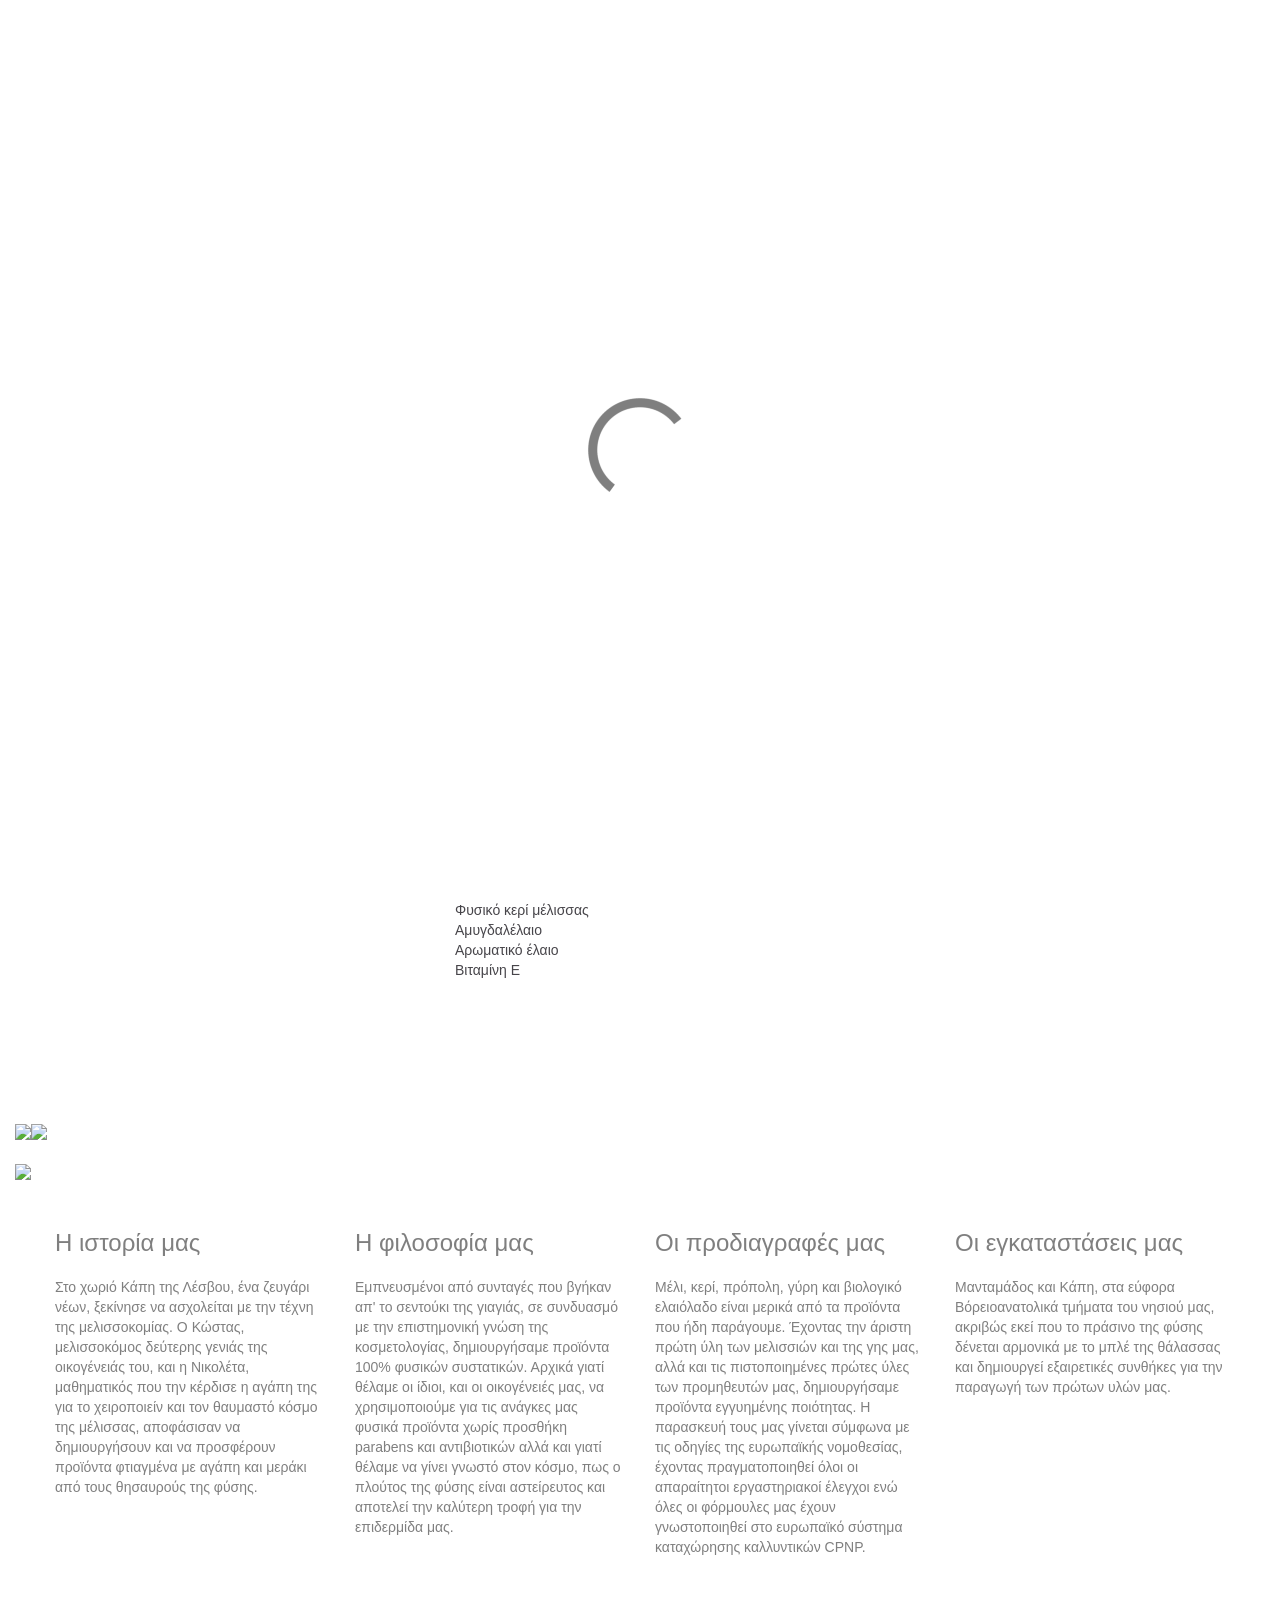
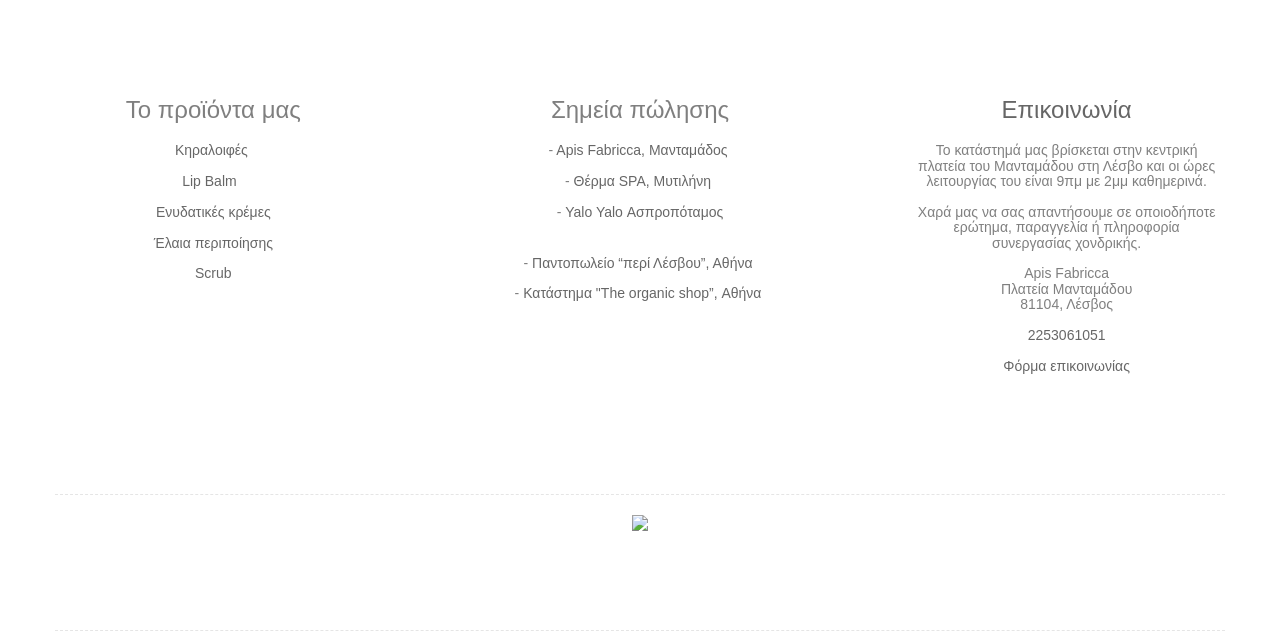
==== commit d05d9fb6: "Add files via upload" ====
--- a/lipbalm.html
+++ b/lipbalm.html
@@ -1,5 +1,5 @@
 <!doctype html>
-<html lang="Default">
+<html>
 <head>
     <meta charset="utf-8">
     <meta name="keywords" content="">
@@ -7,18 +7,15 @@
     <meta name="viewport" content="width=device-width, initial-scale=1.0, viewport-fit=cover, user-scalable=no">
     <link rel="shortcut icon" type="image/png" href="favicon.png">
     
-	<link rel="stylesheet" type="text/css" href="./css/bootstrap.min.css">
-	<link rel="stylesheet" type="text/css" href="style.css">
+	<link rel="stylesheet" type="text/css" href="./css/bootstrap.min.css?2791">
+	<link rel="stylesheet" type="text/css" href="style.css?5237">
 	<link rel="stylesheet" type="text/css" href="./css/font-awesome.min.css">
 	
-    
-	<script src="./js/jquery-2.1.0.min.js"></script>
-	<script src="./js/bootstrap.min.js"></script>
-	<script src="./js/blocs.min.js"></script>
     <title>LIPBALM</title>
 
-    
-<!-- Google Analytics -->
+
+    
+<!-- Analytics -->
  <script>
   (function(i,s,o,g,r,a,m){i['GoogleAnalyticsObject']=r;i[r]=i[r]||function(){
   (i[r].q=i[r].q||[]).push(arguments)},i[r].l=1*new Date();a=s.createElement(o),
@@ -29,7 +26,7 @@
   ga('send', 'pageview');
 
 </script>
-<!-- Google Analytics END -->
+<!-- Analytics END -->
     
 </head>
 <body>
@@ -39,13 +36,11 @@
 <!-- bloc-28 -->
 <div class="bloc bgc-white l-bloc" id="bloc-28">
 	<div class="container bloc-sm">
-		<nav class="navbar row">
-			<div class="navbar-header">
-				<a class="navbar-brand" href="index.html"><img src="img/apis-logo256.png" alt="logo" width="128" height="66" /></a>
-				<button id="nav-toggle" type="button" class="ui-navbar-toggle navbar-toggle" data-toggle="collapse" data-target=".navbar-1">
-					<span class="sr-only">Toggle navigation</span><span class="icon-bar"></span><span class="icon-bar"></span><span class="icon-bar"></span>
-				</button>
-			</div>
+		<nav class="navbar row navbar-light navbar-expand-md" role="navigation">
+			<a class="navbar-brand" href="index.html"><img src="img/lazyload-ph.png" data-src="img/apis-logo256.png" alt="logo" width="128" height="66" class="lazyload" /></a>
+			<button id="nav-toggle" type="button" class="ui-navbar-toggler navbar-toggler border-0 p-0 mr-md-0" data-toggle="collapse" data-target=".navbar-1" aria-expanded="false" aria-label="Toggle navigation">
+				<span class="navbar-toggler-icon"></span>
+			</button>
 			<div class="collapse navbar-collapse navbar-1">
 			</div>
 		</nav>
@@ -54,12 +49,12 @@
 <!-- bloc-28 END -->
 
 <!-- bloc-29 -->
-<div class="bloc bg-welcome-hero-image1920ΒΚ-cmprssd b-parallax hidden-xs hidden-sm bgc-white l-bloc" id="bloc-29">
+<div class="bloc bg-welcome-hero-image1920ΒΚ-cmprssd b-parallax bgc-white l-bloc d-lg-block d-md-none  d-none" id="bloc-29">
 	<div class="container bloc-md">
-		<div class="row row-no-gutters">
-			<div class="col-sm-12">
-				<img src="img/apis-logo-textonly.png" class="img-responsive" width="500" />
-				<h3 class="mg-md  tc-white">
+		<div class="row no-gutters">
+			<div class="col-sm-12">
+				<img src="img/lazyload-ph.png" data-src="img/apis-logo-textonly.png" class="img-fluid lazyload" width="500" />
+				<h3 class="mg-md tc-white bloc-29-h3">
 					<br>Το εργοστάσιο της μέλισσας.<br>Ελληνικά χειροποίητα&nbsp;φυσικά καλλυντικά <br>φτιαγμένα με αγάπη και αγνές πρώτες ύλες <br>από παραδοσιακές συνταγές&nbsp;της Λέσβου.
 				</h3>
 			</div>
@@ -69,13 +64,13 @@
 <!-- bloc-29 END -->
 
 <!-- bloc-30 -->
-<div class="bloc b-parallax full-width-bloc bgc-white bg-welcome-hero-image1920-cmprssd hidden-sm hidden-xs l-bloc" id="bloc-30">
+<div class="bloc b-parallax full-width-bloc bgc-white bg-welcome-hero-image1920-cmprssd l-bloc d-lg-block d-md-none  d-none" id="bloc-30">
 	<div class="container">
 		<div class="row">
 			<div class="col-sm-12">
-				<h1 class="hero-bloc-text  text-right hidden-sm hidden-xs tc-white">
+				<h1 class="hero-bloc-text text-right tc-white d-lg-block d-md-none  d-none bloc-30-h1">
 					Τα lip balm μας &nbsp; &nbsp;
-				</h1><img src="img/Products-arrow.png" class="img-responsive pull-right" width="200" /><img src="img/Section-UP1.png" class="img-responsive" />
+				</h1><img src="img/lazyload-ph.png" data-src="img/Products-arrow.png" class="img-fluid float-right lazyload" width="200" /><img src="img/lazyload-ph.png" data-src="img/Section-UP1.png" class="img-fluid lazyload" />
 			</div>
 		</div>
 	</div>
@@ -87,27 +82,27 @@
 	<div class="container bloc-lg">
 		<div class="row">
 			<div class="col-sm-12">
-				<h2 class="text-center mg-md ">
+				<h2 class="text-center mg-md bloc-31-h2">
 					Lip Balm
-				</h2><img src="img/LB-GRP-1-960px.png" class="img-responsive center-block" width="640" />
-				<h2 class="text-center mg-md ">
+				</h2><img src="img/lazyload-ph.png" data-src="img/LB-GRP-1-960px.png" class="img-fluid mx-auto d-block lazyload" width="640" />
+				<h2 class="text-center mg-md bloc-31-h2">
 					Φράουλα / Μάνγκο / Τσιχλόφουσκα / Βανίλια / Κεράσι
 				</h2>
 				<p>
 					<br><br>
 				</p>
 				<div class="row">
-					<div class="col-sm-4">
+					<div class="col-md-4 col-sm-12">
 					</div>
-					<div class="col-sm-4">
-						<p>
+					<div class="col-md-4 col-sm-12">
+						<p class="bloc-31-p">
 							Πλούσια ενυδάτωση και προστασία με μεγάλη διάρκεια. Προσδίδει στα χείλη φυσική απαλότητα αποτρέποντας ξεφλούδισμα, ξηρότητα και τοπικούς πόνους.<br><br>Συστατικά: <br>Φυσικό κερί μέλισσας<br>Αμυγδαλέλαιο<br>Αρωματικό έλαιο<br>Βιταμίνη Ε<br>
 						</p>
-						<p class=" text-right">
-							3,00 €
+						<p class="text-right bloc-31-p">
+							<br>
 						</p>
 					</div>
-					<div class="col-sm-4">
+					<div class="col-md-4 col-sm-12">
 					</div>
 				</div>
 			</div>
@@ -117,143 +112,149 @@
 <!-- bloc-31 END -->
 
 <!-- ScrollToTop Button -->
-<a class="bloc-button btn btn-d scrollToTop" onclick="scrollToTarget('1')"><span class="fa fa-chevron-up"></span></a>
+<a class="bloc-button btn btn-d scrollToTop" onclick="scrollToTarget('1',this)"><span class="fa fa-chevron-up"></span></a>
 <!-- ScrollToTop Button END-->
 
 
-<!-- Footer - bloc-53 -->
-<div class="bloc hidden-xs hidden-sm full-width-bloc bg-welcome-hero-image1920-cmprssd b-parallax bgc-white l-bloc" id="bloc-53">
+<!-- bloc-53 -->
+<div class="bloc full-width-bloc bg-welcome-hero-image1920-cmprssd b-parallax bgc-white l-bloc d-lg-block d-md-none  d-none" id="bloc-53">
 	<div class="container">
 		<div class="row">
 			<div class="col-sm-12">
-				<img src="img/Section-UP2.png" class="img-responsive" /><img src="img/Section-DOWN2.png" class="img-responsive" />
-			</div>
-		</div>
-	</div>
-</div>
-<!-- Footer - bloc-53 END -->
-
-<!-- Footer - bloc-54 -->
+				<img src="img/lazyload-ph.png" data-src="img/Section-UP2.png" class="img-fluid lazyload" /><img src="img/lazyload-ph.png" data-src="img/Section-DOWN2.png" class="img-fluid lazyload" />
+			</div>
+		</div>
+	</div>
+</div>
+<!-- bloc-53 END -->
+
+<!-- bloc-54 -->
 <div class="bloc full-width-bloc bgc-white l-bloc" id="bloc-54">
 	<div class="container bloc-sm">
-		<div class="row row-no-gutters">
-			<div class="col-sm-12">
-				<img src="img/AP-FlyingBee-section.png" class="pull-right" height="120" />
-			</div>
-		</div>
-	</div>
-</div>
-<!-- Footer - bloc-54 END -->
-
-<!-- Footer - bloc-55 -->
-<div class="bloc bgc-white l-bloc " id="bloc-55">
+		<div class="row no-gutters">
+			<div class="col-sm-12">
+				<img src="img/lazyload-ph.png" data-src="img/AP-FlyingBee-section.png" class="float-right lazyload" height="120" />
+			</div>
+		</div>
+	</div>
+</div>
+<!-- bloc-54 END -->
+
+<!-- bloc-55 -->
+<div class="bloc bgc-white l-bloc" id="bloc-55">
 	<div class="container bloc-sm">
 		<div class="row">
-			<div class="col-sm-3">
-				<h3 class="mg-md ">
+			<div class="col-md-3 col-sm-12">
+				<h3 class="mg-md bloc-55-h3">
 					Η ιστορία μας
 				</h3>
-				<p>
+				<p class="bloc-55-p">
 					Στο χωριό Κάπη της Λέσβου, ένα ζευγάρι νέων, ξεκίνησε να ασχολείται με την τέχνη της μελισσοκομίας. Ο Κώστας, μελισσοκόμος δεύτερης γενιάς της οικογένειάς του, και η Νικολέτα, μαθηματικός που την κέρδισε η αγάπη της για το χειροποιείν και τον θαυμαστό κόσμο της μέλισσας, αποφάσισαν να δημιουργήσουν και να προσφέρουν προϊόντα φτιαγμένα με αγάπη και μεράκι από τους θησαυρούς της φύσης.
 				</p>
 			</div>
-			<div class="col-sm-3">
-				<h3 class="mg-md ">
+			<div class="col-md-3 col-sm-12">
+				<h3 class="mg-md bloc-55-h3">
 					Η φιλοσοφία μας
 				</h3>
-				<p>
+				<p class="bloc-55-p">
 					Εμπνευσμένοι από συνταγές που βγήκαν απ' το σεντούκι της γιαγιάς, σε συνδυασμό με την επιστημονική γνώση της κοσμετολογίας, δημιουργήσαμε προϊόντα 100% φυσικών συστατικών. Αρχικά γιατί θέλαμε οι ίδιοι, και οι οικογένειές μας, να χρησιμοποιούμε για τις ανάγκες μας φυσικά προϊόντα χωρίς προσθήκη parabens και αντιβιοτικών αλλά και γιατί θέλαμε να γίνει γνωστό στον κόσμο, πως ο πλούτος της φύσης είναι αστείρευτος και αποτελεί την καλύτερη τροφή για την επιδερμίδα μας.
 				</p>
 			</div>
-			<div class="col-sm-3">
-				<h3 class="mg-md ">
+			<div class="col-md-3 col-sm-12">
+				<h3 class="mg-md bloc-55-h3">
 					Οι προδιαγραφές μας
 				</h3>
-				<p>
+				<p class="bloc-55-p">
 					Μέλι, κερί, πρόπολη, γύρη και βιολογικό ελαιόλαδο είναι μερικά από τα προϊόντα που ήδη παράγουμε. Έχοντας την άριστη πρώτη ύλη των μελισσιών και της γης μας, αλλά και τις πιστοποιημένες πρώτες ύλες των προμηθευτών μας, δημιουργήσαμε προϊόντα εγγυημένης ποιότητας.&nbsp;Η παρασκευή τους μας γίνεται σύμφωνα με τις οδηγίες της ευρωπαϊκής νομοθεσίας, έχοντας πραγματοποιηθεί όλοι οι απαραίτητοι εργαστηριακοί έλεγχοι ενώ όλες οι φόρμουλες μας έχουν γνωστοποιηθεί στο ευρωπαϊκό σύστημα καταχώρησης καλλυντικών CPNP.<br>
 				</p>
 			</div>
-			<div class="col-sm-3">
-				<h3 class="mg-md ">
+			<div class="col-md-3 col-sm-12">
+				<h3 class="mg-md bloc-55-h3">
 					Οι εγκαταστάσεις μας
 				</h3>
-				<p>
+				<p class="bloc-55-p">
 					Μανταμάδος και Κάπη, στα εύφορα Βόρειοανατολικά τμήματα του νησιού μας, ακριβώς εκεί που το πράσινο της φύσης δένεται αρμονικά με το μπλέ της θάλασσας και δημιουργεί εξαιρετικές συνθήκες για την παραγωγή των πρώτων υλών μας. <br>
 				</p>
 			</div>
 		</div>
 	</div>
 </div>
-<!-- Footer - bloc-55 END -->
+<!-- bloc-55 END -->
 
 <!-- Bloc Group -->
-<div class='bloc-group'>
-
-<!-- Footer - bloc-56 -->
+
+<!-- Bloc Group -->
+<div class="bloc-group">
+
+<!-- bloc-56 -->
 <div class="bloc bloc-tile-3 bgc-white l-bloc" id="bloc-56">
 	<div class="container bloc-lg">
 		<div class="row">
 			<div class="col-sm-12">
-				<h3 class="mg-md  text-center">
+				<h3 class="mg-md text-center bloc-56-h3">
 					Το προϊόντα μας
 				</h3>
-				<h5 class="mg-md  text-center text-w-md">
+				<h5 class="mg-md text-center text-w-md bloc-56-h5">
 					<a href="κηραλοιφες.html">Κηραλοιφές</a>&nbsp;<br> <br><a href="lipbalm.html">Lip Balm &nbsp; <br></a><br> <a href="ενυδατικες.html">Ενυδατικές κρέμες <br></a><br> <a href="ελαια.html">Έλαια περιποίησης <br></a><br><a href="scrub.html">Scrub</a> <br>
 				</h5>
 			</div>
 		</div>
 	</div>
 </div>
-<!-- Footer - bloc-56 END -->
-
-<!-- Footer - bloc-57 -->
+<!-- bloc-56 END -->
+
+<!-- bloc-57 -->
 <div class="bloc bloc-tile-3 bgc-white l-bloc" id="bloc-57">
 	<div class="container bloc-lg">
 		<div class="row">
 			<div class="col-sm-12">
-				<h3 class="mg-md  text-center">
+				<h3 class="mg-md text-center bloc-57-h3">
 					Σημεία πώλησης
 				</h3>
 				<h5 class="mg-md  text-center text-w-md">
 					-&nbsp;<a href="http://www.apisfabricca.gr/">Apis Fabricca, Μανταμάδος</a>&nbsp;<br> <br>-&nbsp;<a href="http://thermaspalesvos.com">Θέρμα SPA, Μυτιλήνη</a>&nbsp; <br> <br>-&nbsp;<a href="https://www.facebook.com/yaloyalo15/">Yalo Yalo Ασπροπόταμος</a><br><br>
 				</h5>
-				<h5 class="mg-md  text-center text-w-md">
+				<h5 class="mg-md text-center text-w-md bloc-57-h5">
 					-&nbsp;<a href="https://www.facebook.com/περί-Λέσβου-Παντοπωλείο-191873024182260/">Παντοπωλείο “περί Λέσβου”, Αθήνα</a>&nbsp;<br> <br>-&nbsp;<a href="https://www.theorganicshop.gr">Κατάστημα "The organic shop”, Αθήνα</a>&nbsp; <br><br>
 				</h5>
 			</div>
 		</div>
 	</div>
 </div>
-<!-- Footer - bloc-57 END -->
-
-<!-- Footer - bloc-58 -->
+<!-- bloc-57 END -->
+
+<!-- bloc-58 -->
 <div class="bloc bloc-tile-3 bgc-white l-bloc" id="bloc-58">
 	<div class="container bloc-lg">
 		<div class="row">
 			<div class="col-sm-12">
-				<h3 class="mg-md  text-center">
+				<h3 class="mg-md text-center bloc-58-h3">
 					<a href="επικοινωνια.html">Επικοινωνία</a><br>
 				</h3>
-				<h5 class="mg-md  text-center text-w-md">
+				<h5 class="mg-md text-center text-w-md bloc-58-h5">
 					Το κατάστημά μας βρίσκεται στην κεντρική πλατεία του Μανταμάδου στη Λέσβο και οι ώρες λειτουργίας του είναι 9πμ με 2μμ καθημερινά. <br> <br>Χαρά μας να σας απαντήσουμε σε οποιοδήποτε ερώτημα, παραγγελία ή πληροφορία συνεργασίας χονδρικής.<br> <br>Apis Fabricca <br>Πλατεία Μανταμάδου<br>81104, Λέσβος <br> <br><a href="tel:2253061051">2253061051 <br></a> <br><a href="επικοινωνια.html">Φόρμα επικοινωνίας</a><br>
 				</h5>
 			</div>
 		</div>
 	</div>
 </div>
-<!-- Footer - bloc-58 END -->
+<!-- bloc-58 END -->
 </div>
 <!-- Bloc Group END -->
 
-<!-- Footer - bloc-59 -->
+<!-- bloc-59 -->
 <div class="bloc bgc-white build-with-blocs-bloc d-bloc" id="bloc-59">
 	<div class="container bloc-sm b-divider-dashed">
 		<div class="row bgc-white">
-			<div class="col-sm-12 text-center">
-				<a href="https://www.madamadi.gr/" target="_blank"><img src="img/FOOTER-MADEWITHLOVE.png" class="center-block mg-sm" height="60" /></a>
-				<h6 class="mg-md  tc-tiffany-blue text-center">
+			<div class="text-center">
+				<a href="https://www.madamadi.gr/" target="_blank"><img src="img/lazyload-ph.png" data-src="img/FOOTER-MADEWITHLOVE.png" class="mg-sm mx-auto d-block lazyload" height="60" /></a>
+			</div>
+			<div class="text-center">
+				<h6 class="mg-md tc-tiffany-blue text-center bloc-59-h6">
 					<br>
 				</h6>
+			</div>
+			<div class="text-center">
 				<p class="text-center">
 					<br>
 				</p>
@@ -261,15 +262,22 @@
 		</div>
 	</div>
 </div>
-<!-- Footer - bloc-59 END -->
+<!-- bloc-59 END -->
 
 </div>
 <!-- Main container END -->
     
 
+<script src="./js/jquery-3.3.1.min.js?3586"></script>
+<script src="./js/bootstrap.bundle.min.js?8834"></script>
+<script src="./js/blocs.min.js?0"></script>
+<script src="./js/lazysizes.min.js" defer></script>
+<!-- Additional JS END -->
+
+
 
 <!-- Preloader -->
-<div id="page-loading-blocs-notifaction"></div>
+<div id="page-loading-blocs-notifaction" class="page-preloader"></div>
 <!-- Preloader END -->
 
 </body>
--- a/style.css
+++ b/style.css
@@ -1,20 +1,23 @@
 /*-----------------------------------------------------------------------------------
-	    ApisFabricca-v2.4
+	    ApisFabricca-v2.6
         Built with Blocs
 -----------------------------------------------------------------------------------*/
-
+ 
 body{
 	margin:0;
 	padding:0;
-    background:#FFF;
+    background:#FFFFFF;
     overflow-x:hidden;
     -webkit-font-smoothing: antialiased;
     -moz-osx-font-smoothing: grayscale;
 }
-a,button{transition: all .3s ease-in-out;outline: none!important;} /* Prevent ugly blue glow on chrome and safari */
+a,button{transition: background .3s ease-in-out;outline: none!important;} /* Prevent ugly blue glow on chrome and safari */
 a:hover{text-decoration: none; cursor:pointer;}
 
-#page-loading-blocs-notifaction{position: fixed;top: 0;bottom: 0;width: 100%;z-index:100000;background:#FFFFFF url("img/pageload-spinner.gif") no-repeat center center;}
+
+/* Preloader */
+
+.page-preloader{position: fixed;top: 0;bottom: 0;width: 100%;z-index:100000;background:#FFFFFF url("img/pageload-spinner.gif") no-repeat center center;}
 
 /* = Blocs
 -------------------------------------------------------------- */
@@ -29,6 +32,7 @@
 	-o-background-size: cover;
 	background-size: cover;
 	position:relative;
+	display:flex;
 }
 .bloc .container{
 	padding-left:0;
@@ -52,47 +56,30 @@
 -------------------------------------------------------------- */
 
 .bloc-fill-screen{
-	padding-top:0;
-	position: relative;
-	height:100vh;
+	min-height:100vh;
+	display: flex;
+	flex-direction: column;
+	padding-top:20px;
+	padding-bottom:20px;
 }
 .bloc-fill-screen > .container{
-	position:relative;
-	top:50%;
-	transform:translateY(-50%);
-	-webkit-transform:translateY(-50%);
+	align-self: flex-middle;
+	flex-grow: 1;
+	display: flex;
+}
+.bloc-fill-screen > .container > .row{
+	flex-grow: 1;
+	align-self: center;
+	width:100%;
 }
 .bloc-fill-screen .fill-bloc-top-edge, .bloc-fill-screen .fill-bloc-bottom-edge{
-	position: absolute;
-	margin: 20px auto;
-	left: 0;
-	right: 0;
-	z-index: 1;
-	transform: none;
+	flex-grow: 0;
 }
 .bloc-fill-screen .fill-bloc-top-edge{
-	top:0;
+	align-self: flex-start;
 }
 .bloc-fill-screen .fill-bloc-bottom-edge{
-	top: initial;
-	bottom: 20px;
-}
-.blocs-hero-btn-dwn{
-	width: 58px;
-	height: 58px;
-	display: block;
-	margin:0 auto;
-	line-height: 58px;
-	padding: 0;
-	border-radius: 50%;
-	text-align: center;
-	font-size: 18px;
-	color: rgba(255,255,255,.8);
-	background: rgba(0,0,0,.6);
-	border:0;
-}
-.blocs-hero-btn-dwn:hover{
-	color: rgba(255,255,255,1);
+	align-self: flex-end;
 }
 
 /* = Full Width Blocs 
@@ -102,6 +89,10 @@
 	padding-left:0;
 	padding-right:0;
 }
+.full-width-bloc .row{
+	margin-left:0;
+	margin-right:0;
+}
 .full-width-bloc .container{
 	width:100%;
 	max-width:100%!important;
@@ -110,10 +101,6 @@
 	width:100%;
 	height:auto;
 }
-.full-width-bloc .navbar{
-	margin-left: 0px;
-	margin-right: 0px;
-}
 
 
 /* Group Styles */
@@ -141,6 +128,12 @@
 	background-attachment:fixed;
 }
 
+/* Disable Parallax on Mobile Touch Devices */
+@media (hover: none) {
+	.b-parallax{
+	background-attachment:scroll;
+}
+}
 
 /* Dark theme */
 
@@ -156,10 +149,10 @@
 .d-bloc .divider-h span{
 	border-color:rgba(255,255,255,.2);
 }
-.d-bloc .a-btn,.d-bloc .navbar a,.d-bloc .navbar-brand, .d-bloc a .icon-sm, .d-bloc a .icon-md, .d-bloc a .icon-lg, .d-bloc a .icon-xl, .d-bloc h1 a, .d-bloc h2 a, .d-bloc h3 a, .d-bloc h4 a, .d-bloc h5 a, .d-bloc h6 a, .d-bloc p a{
+.d-bloc .a-btn,.d-bloc .navbar a, .d-bloc a .icon-sm, .d-bloc a .icon-md, .d-bloc a .icon-lg, .d-bloc a .icon-xl, .d-bloc h1 a, .d-bloc h2 a, .d-bloc h3 a, .d-bloc h4 a, .d-bloc h5 a, .d-bloc h6 a, .d-bloc p a{
 	color:rgba(255,255,255,.6);
 }
-.d-bloc .a-btn:hover,.d-bloc .navbar a:hover,.d-bloc .navbar-brand:hover,.d-bloc a:hover .icon-sm, .d-bloc a:hover .icon-md, .d-bloc a:hover .icon-lg, .d-bloc a:hover .icon-xl, .d-bloc h1 a:hover, .d-bloc h2 a:hover, .d-bloc h3 a:hover, .d-bloc h4 a:hover, .d-bloc h5 a:hover, .d-bloc h6 a:hover, .d-bloc p a:hover{
+.d-bloc .a-btn:hover,.d-bloc .navbar a:hover,.d-bloc a:hover .icon-sm, .d-bloc a:hover .icon-md, .d-bloc a:hover .icon-lg, .d-bloc a:hover .icon-xl, .d-bloc h1 a:hover, .d-bloc h2 a:hover, .d-bloc h3 a:hover, .d-bloc h4 a:hover, .d-bloc h5 a:hover, .d-bloc h6 a:hover, .d-bloc p a:hover{
 	color:rgba(255,255,255,1);
 }
 .d-bloc .navbar-toggle .icon-bar{
@@ -169,25 +162,25 @@
 	color:rgba(255,255,255,1);
 	border-color:rgba(255,255,255,1);
 }
-.d-bloc .panel{
+.d-bloc .card{
 	color:rgba(0,0,0,.5);
 }
-.d-bloc .panel button:hover{
+.d-bloc .card button:hover{
 	color:rgba(0,0,0,.7);
 }
-.d-bloc .panel icon{
+.d-bloc .card icon{
 	border-color:rgba(0,0,0,.7);
 }
-.d-bloc .panel .divider-h span{
+.d-bloc .card .divider-h span{
 	border-color:rgba(0,0,0,.1);
 }
-.d-bloc .panel .a-btn{
+.d-bloc .card .a-btn{
 	color:rgba(0,0,0,.6);
 }
-.d-bloc .panel .a-btn:hover{
+.d-bloc .card .a-btn:hover{
 	color:rgba(0,0,0,1);
 }
-.d-bloc .panel .btn-wire, .d-bloc .panel .btn-wire:hover{
+.d-bloc .card .btn-wire, .d-bloc .card .btn-wire:hover{
 	color:rgba(0,0,0,.7);
 	border-color:rgba(0,0,0,.3);
 }
@@ -195,28 +188,28 @@
 
 /* Light theme */
 
-.d-bloc .panel,.l-bloc{
+.d-bloc .card,.l-bloc{
 	color:rgba(0,0,0,.5);
 }
-.d-bloc .panel button:hover,.l-bloc button:hover{
+.d-bloc .card button:hover,.l-bloc button:hover{
 	color:rgba(0,0,0,.7);
 }
 .l-bloc .icon-round,.l-bloc .icon-square,.l-bloc .icon-rounded,.l-bloc .icon-semi-rounded-a,.l-bloc .icon-semi-rounded-b{
 	border-color:rgba(0,0,0,.7);
 }
-.d-bloc .panel .divider-h span,.l-bloc .divider-h span{
+.d-bloc .card .divider-h span,.l-bloc .divider-h span{
 	border-color:rgba(0,0,0,.1);
 }
-.d-bloc .panel .a-btn,.l-bloc .a-btn,.l-bloc .navbar a,.l-bloc .navbar-brand,.l-bloc a .icon-sm, .l-bloc a .icon-md, .l-bloc a .icon-lg, .l-bloc a .icon-xl, .l-bloc h1 a, .l-bloc h2 a, .l-bloc h3 a, .l-bloc h4 a, .l-bloc h5 a, .l-bloc h6 a, .l-bloc p a{
+.d-bloc .card .a-btn,.l-bloc .a-btn,.l-bloc .navbar a,.l-bloc a .icon-sm, .l-bloc a .icon-md, .l-bloc a .icon-lg, .l-bloc a .icon-xl, .l-bloc h1 a, .l-bloc h2 a, .l-bloc h3 a, .l-bloc h4 a, .l-bloc h5 a, .l-bloc h6 a, .l-bloc p a{
 	color:rgba(0,0,0,.6);
 }
-.d-bloc .panel .a-btn:hover,.l-bloc .a-btn:hover,.l-bloc .navbar a:hover, .l-bloc .navbar-brand:hover, .l-bloc a:hover .icon-sm, .l-bloc a:hover .icon-md, .l-bloc a:hover .icon-lg, .l-bloc a:hover .icon-xl, .l-bloc h1 a:hover, .l-bloc h2 a:hover, .l-bloc h3 a:hover, .l-bloc h4 a:hover, .l-bloc h5 a:hover, .l-bloc h6 a:hover, .l-bloc p a:hover{
+.d-bloc .card .a-btn:hover,.l-bloc .a-btn:hover,.l-bloc .navbar a:hover, .l-bloc a:hover .icon-sm, .l-bloc a:hover .icon-md, .l-bloc a:hover .icon-lg, .l-bloc a:hover .icon-xl, .l-bloc h1 a:hover, .l-bloc h2 a:hover, .l-bloc h3 a:hover, .l-bloc h4 a:hover, .l-bloc h5 a:hover, .l-bloc h6 a:hover, .l-bloc p a:hover{
 	color:rgba(0,0,0,1);
 }
 .l-bloc .navbar-toggle .icon-bar{
 	color:rgba(0,0,0,.6);
 }
-.d-bloc .panel .btn-wire,.d-bloc .panel .btn-wire:hover,.l-bloc .btn-wire,.l-bloc .btn-wire:hover{
+.d-bloc .card .btn-wire,.d-bloc .card .btn-wire:hover,.l-bloc .btn-wire,.l-bloc .btn-wire:hover{
 	color:rgba(0,0,0,.7);
 	border-color:rgba(0,0,0,.3);
 }
@@ -225,17 +218,6 @@
 
 .voffset{
 	margin-top:30px;
-}
-
-/* Column No Gutters */
-
-.row-no-gutters{
-	margin-right:0;
-	margin-left:0;
-}
-.row.row-no-gutters > [class^="col-"],.row.row-no-gutters > [class*=" col-"] {
-	padding-right: 0;
-	padding-left: 0;
 }
 /* Dividers */
 
@@ -244,423 +226,27 @@
 	border-bottom:1px dashed rgba(0,0,0,.1);
 }
 
-/* Bloc text custom styling */
-
-#bloc-0 h3{
-	font-weight: 300;
-	font-family: Helvetica;
-}
-#bloc-1 h3{
-	font-weight: 100;
-	font-family: Helvetica;
-}
-#bloc-2 h1{
-	font-weight: 300;
-	font-family: Helvetica;
-}
-#bloc-3 h2{
-	font-weight: 100;
-	font-family: Helvetica;
-}
-#bloc-3 h3{
-	font-weight: 100;
-	font-family: Helvetica;
-	font-size: 22px;
-}
-#bloc-6 h2{
-	font-weight: 100;
-	font-family: Helvetica;
-}
-#bloc-6 h3{
-	font-weight: 100;
-	font-family: Helvetica;
-	font-size: 22px;
-}
-#bloc-7 h2{
-	font-weight: 300;
-	font-family: Helvetica;
-}
-#bloc-7 h3{
-	font-weight: 100;
-	font-family: Helvetica;
-	font-size: 22px;
-}
-#bloc-11 h2{
-	font-weight: 100;
-	font-family: Helvetica;
-}
-#bloc-11 h3{
-	font-weight: 100;
-	font-family: Helvetica;
-	font-size: 22px;
-}
-#bloc-13 h2{
-	font-weight: 100;
-	font-family: Helvetica;
-}
-#bloc-13 h3{
-	font-weight: 100;
-	font-family: Helvetica;
-}
-#bloc-17 h2{
-	font-weight: 100;
-	font-family: Helvetica;
-}
-#bloc-17 h3{
-	font-weight: 100;
-	font-family: Helvetica;
-}
-#bloc-19 h2{
-	font-weight: 100;
-	font-family: Helvetica;
-}
-#bloc-20 h3{
-	font-weight: 100;
-	font-family: Helvetica;
-}
-#bloc-20 p{
-	font-weight: 300;
-	font-family: Helvetica;
-	font-size: 16px;
-}
-#bloc-20 h3{
-	font-weight: 300;
-	font-family: Helvetica;
-}
-#bloc-21 h3{
-	font-weight: 300;
-	font-family: Helvetica;
-}
-#bloc-22 h3{
-	font-weight: 100;
-	font-family: Helvetica;
-}
-#bloc-23 h1{
-	font-weight: 300;
-	font-family: Helvetica;
-}
-#bloc-24 h1{
-	font-weight: 300;
-	font-family: Helvetica;
-}
-#bloc-25 h3{
-	font-weight: 300;
-	font-family: Helvetica;
-}
-#bloc-27 h3{
-	font-weight: 100;
-	font-family: Helvetica;
-}
-#bloc-28 h1{
-	font-weight: 300;
-	font-family: Helvetica;
-}
-#bloc-29 h2{
-	font-weight: 100;
-	font-family: Helvetica;
-}
-#bloc-29 h3{
-	font-weight: 300;
-	font-family: Helvetica;
-	font-size: 24px;
-}
-#bloc-29 p{
-	font-weight: 100;
-	font-family: Helvetica;
-}
-#bloc-31 h3{
-	font-weight: 100;
-	font-family: Helvetica;
-}
-#bloc-32 h1{
-	font-weight: 300;
-	font-family: Helvetica;
-}
-#bloc-33 h2{
-	font-weight: 100;
-	font-family: Helvetica;
-}
-#bloc-33 p{
-	font-weight: 100;
-	font-family: Helvetica;
-}
-#bloc-35 h3{
-	font-weight: 100;
-	font-family: Helvetica;
-}
-#bloc-36 h1{
-	font-weight: 300;
-	font-family: Helvetica;
-}
-#bloc-37 h2{
-	font-weight: 100;
-	font-family: Helvetica;
-}
-#bloc-37 h3{
-	font-weight: 100;
-	font-family: Helvetica;
-}
-#bloc-37 p{
-	font-weight: 300;
-	font-family: Helvetica;
-}
-#bloc-37 h3{
-	font-weight: 100;
-	font-family: Helvetica;
-	font-size: 24px;
-}
-#bloc-39 h3{
-	font-weight: 100;
-	font-family: Helvetica;
-}
-#bloc-40 h1{
-	font-weight: 300;
-	font-family: Helvetica;
-}
-#bloc-41 h2{
-	font-weight: 100;
-	font-family: Helvetica;
-}
-#bloc-41 h3{
-	font-weight: 100;
-	font-family: Helvetica;
-}
-#bloc-41 p{
-	font-weight: 100;
-	font-family: Helvetica;
-}
-#bloc-41 h3{
-	font-weight: 100;
-	font-family: Helvetica;
-	font-size: 24px;
-}
-#bloc-43 h3{
-	font-weight: 100;
-	font-family: Helvetica;
-}
-#bloc-44 h1{
-	font-weight: 300;
-	font-family: Helvetica;
-}
-#bloc-45 h2{
-	font-weight: 100;
-	font-family: Helvetica;
-}
-#bloc-45 p{
-	font-weight: 100;
-	font-family: Helvetica;
-}
-#bloc-46 h3{
-	font-weight: 300;
-	font-family: Helvetica;
-}
-#bloc-47 h3{
-	font-weight: 100;
-	font-family: Helvetica;
-}
-#bloc-48 h1{
-	font-weight: 300;
-	font-family: Helvetica;
-}
-#bloc-49 h1{
-	font-weight: 300;
-	font-family: Helvetica;
-}
-#bloc-50 h3{
-	font-weight: 300;
-	font-family: Helvetica;
-}
-#bloc-52 h3{
-	font-weight: 100;
-	font-family: Helvetica;
-}
-#bloc-53 h1{
-	font-weight: 300;
-	font-family: Helvetica;
-}
-#bloc-54 h2{
-	font-weight: 100;
-	font-family: Helvetica;
-}
-#bloc-54 h3{
-	font-weight: 100;
-	font-family: Helvetica;
-	font-size: 24px;
-}
-#bloc-54 p{
-	font-weight: 300;
-	font-family: Helvetica;
-}
-#bloc-54 h3{
-	font-weight: 100;
-	font-family: Helvetica;
-}
-#bloc-57 h3{
-	font-weight: 300;
-	font-family: Helvetica;
-}
-#bloc-57 p{
-	font-weight: 100;
-	font-family: Helvetica;
-}
-#bloc-58 h3{
-	font-weight: 300;
-	font-family: Helvetica;
-}
-#bloc-58 h5{
-	font-weight: 100;
-	font-family: Helvetica;
-}
-#bloc-59 h3{
-	font-weight: 300;
-	font-family: Helvetica;
-}
-#bloc-59 h5{
-	font-weight: 100;
-	font-family: Helvetica;
-}
-#bloc-60 h3{
-	font-weight: 300;
-	font-family: Helvetica;
-}
-#bloc-60 h5{
-	font-weight: 100;
-	font-family: Helvetica;
-}
-#bloc-61 h6{
-	font-weight: 300;
-	font-family: Josefin Sans;
-}
 
 /* = NavBar
 -------------------------------------------------------------- */
 
-.navbar{
-	margin-bottom: 0;
-	z-index:1;
-}
-.navbar-brand{
-	height:auto;
-	padding:3px 15px;
-	font-size:25px;
-	font-weight:normal;
-	font-weight:600;
-	line-height:44px;
-}
-.navbar-brand img{
-	max-height: 200px;
-	margin: 0 5px 0 0;
-	display:inline;
-}
-.navbar-brand img[src$=svg]{
-	min-width:100px;
-}
-.nav-center .navbar-brand img{
-	margin:0;
-}
-.navbar .nav{
-	padding-top: 2px;
-	margin-right: -16px;
-	float:right;
-	z-index:1;
-}
-.nav > li{
-	float:left;
-	margin-top:4px;
-	font-size:16px;
-}
-.navbar-nav .open .dropdown-menu > li > a{
-	text-align: inherit;
-}
-.nav > li a:hover, .nav > li a:focus{
-	background:transparent;
-}
-.navbar-toggle{
-	margin: 10px 10px 0 0;
-	border: 0px;
-}
-.navbar-toggle:hover{
-	background:transparent!important;
-}
-.navbar-toggle .icon-bar{
-	background-color: rgba(0,0,0,.5);
-	width: 26px;
-}
- /* Inverted navbar */
-
-.nav-invert .navbar .nav{
-	float:left;
-}
-.nav-invert .navbar-header, .nav-invert .navbar-brand{
-	float:right;
-	position:relative;
-	z-index:2;
-}
-@media (min-width: 768px){
-	.site-navigation{
-		position:absolute;
-		top:50%;
-		right:20px;
-		transform:translate(0, -50%);
-		-webkit-transform:translateY(-50%);
-	}
-	.nav > li .dropdown-menu a,.nav > li .dropdown-menu a:hover{
-		color:#484848;
-	}
-	.nav-invert .site-navigation{
-		left:0;
-		right:0;
-	}
-	.nav-center{
-		text-align:center;
-	}
-	.nav-center .navbar-header{
-		width:100%;
-	}
-	.nav-center .navbar-header, .nav-center .navbar-brand, .nav-center .nav > li{
-		float: none;
-		display:inline-block;
-	}
-	.nav-center .site-navigation{
-		position:relative;
-		width:100%;
-		right:0;
-		margin-right:0px;
-		margin-top:20px;
-	}
-.nav-center.mini-nav .navbar-toggle{
-	float:none;
-	margin: 10px auto 0;
-	}
-}
-.nav > li > .dropdown a{
-	background: none!important;
-	display: block;
-	padding: 14px 15px;
-}
-
-nav .caret{
-	margin: 0 5px;
-}
-/* Dropdown Menus SubMenu */
-	.dropdown-menu .dropdown-menu{
-	top:-8px;
-	left:100%;
-}
-.dropdown-menu .dropmenu-flow-right{
-	top:100%;
-	left:0;
-	margin-left: -1px;
-	border-top-left-radius: 0;
-	border-top-right-radius: 0;
-}
-.dropdown-menu .dropdown span{
-	border: 4px solid black;
-	border-top-color:transparent;
-	border-right-color:transparent;
-	border-bottom-color:transparent;
-	margin: 6px -5px 0 0!important;
-	float: right;
+.hero .hero-nav{
+	padding-left:inherit;
+	padding-right:inherit;
+}
+/* Handle Multi Level Navigation */.navbar-light .navbar-nav .nav-link {
+	color: rgb(64, 64, 64);
+}
+.btco-menu li > a {
+	padding: 10px 15px;
+	color: #000;
+}
+.btco-menu .active a:focus,.btco-menu li a:focus ,.navbar > .show > a:focus{
+	background: transparent;
+	outline: 0;
+}
+.dropdown-menu .show > .dropdown-toggle::after{
+	transform: rotate(-90deg);
 }
 
 /* = Bric adjustment margins
@@ -697,12 +283,6 @@
 /* = Buttons
 -------------------------------------------------------------- */
 
-.btn{
-	margin: 0 5px 5px 0;
-}
-.btn.pull-right{
-	margin: 0 0 5px 5px;
-}
 .btn-d,.btn-d:hover,.btn-d:focus{
 	color:#FFF;
 	background:rgba(0,0,0,.3);
@@ -722,6 +302,11 @@
 	border:2px solid transparent;
 }
 
+/* = Icons
+-------------------------------------------------------------- */
+.icon-md{
+	font-size:30px!important;
+}
 
 
 /* = Text Widths
@@ -735,16 +320,16 @@
 }
 
 
-.panel-sq, .panel-sq .panel-heading, .panel-sq .panel-footer{
+.card-sq, .card-sq .card-header, .card-sq .card-footer{
 	border-radius:0;
 }
-.panel-rd{
+.card-rd{
 	border-radius:30px;
 }
-.panel-rd .panel-heading{
+.card-rd .card-header{
 	border-radius:29px 29px 0 0;
 }
-.panel-rd .panel-footer{
+.card-rd .card-footer{
 	border-radius:0 0 29px 29px;
 }
 
@@ -790,6 +375,7 @@
 	content:"+";
 	font-family: "HelveticaNeue-Light", "Helvetica Neue Light", "Helvetica Neue", Helvetica, Arial;
 	font-size:32px;
+	line-height: 42px;
 	width:50px;
 	height:50px;
 	margin-left:-25px;
@@ -800,6 +386,7 @@
 	z-index: 1;
 	position: absolute;
 	top: 50%;
+	left: 50%;
 	transform: translateY(-50%);
 	-webkit-transform: translateY(-50%);
 }
@@ -807,19 +394,6 @@
 	opacity: 0.6;
 	-webkit-animation-fill-mode: none;
 	animation-fill-mode:none;
-}
-#lightbox-modal{
-	display: flex;
-	align-items: center;
-}
-#lightbox-modal .modal-dialog{
-	width:90%;
-	max-width:900px;
-	margin:0 auto 0;
-}
-#lightbox-modal .modal-dialog img{
-	max-height:90vh;
-	margin: 0 auto;
 }
 .lightbox-caption{
 	padding: 20px;
@@ -842,6 +416,7 @@
 	line-height: 30px;
 	padding:0 9px 5px;
 	opacity: 0.3;
+	border-radius:.25rem;
 }
 .close-lightbox:hover,.next-lightbox:hover, .prev-lightbox:hover{
 	opacity: 1.0;
@@ -856,6 +431,7 @@
 	top:45%;
 	z-index:1;
 	opacity: 0.4;
+	border-radius:.25rem;
 }
 .next-lightbox{
 	padding:6px 8px 1px 13px;
@@ -895,6 +471,264 @@
 	font-weight:bold;
 	color:rgba(255,255,255,0.8);
 }
+.bloc-55-h3{
+	font-weight: 300;
+	font-family: Helvetica;
+}
+.bloc-55-p{
+	font-weight: 100;
+	font-family: Helvetica;
+}
+.bloc-56-h3{
+	font-weight: 300;
+	font-family: Helvetica;
+}
+.bloc-56-h5{
+	font-weight: 100;
+	font-family: Helvetica;
+}
+.bloc-57-h3{
+	font-weight: 300;
+	font-family: Helvetica;
+}
+.bloc-57-h5{
+	font-weight: 100;
+	font-family: Helvetica;
+}
+.bloc-58-h3{
+	font-weight: 300;
+	font-family: Helvetica;
+}
+.bloc-58-h5{
+	font-weight: 100;
+	font-family: Helvetica;
+}
+.bloc-59-h6{
+	font-weight: 300;
+	font-family: Josefin Sans;
+}
+.bloc-0-h3{
+	font-weight: 300;
+	font-family: Helvetica;
+}
+.bloc-1-h3{
+	font-weight: 100;
+	font-family: Helvetica;
+}
+.bloc-2-h1{
+	font-weight: 300;
+	font-family: Helvetica;
+}
+.bloc-4-h2{
+	font-weight: 100;
+	font-family: Helvetica;
+}
+.bloc-4-h3{
+	font-weight: 100;
+	font-family: Helvetica;
+	font-size: 22px;
+}
+.bloc-5-h2{
+	font-weight: 300;
+	font-family: Helvetica;
+}
+.bloc-5-h3{
+	font-weight: 100;
+	font-family: Helvetica;
+	font-size: 22px;
+}
+.bloc-9-h2{
+	font-weight: 100;
+	font-family: Helvetica;
+}
+.bloc-9-h3{
+	font-weight: 100;
+	font-family: Helvetica;
+	font-size: 22px;
+}
+.bloc-11-h2{
+	font-weight: 100;
+	font-family: Helvetica;
+}
+.bloc-11-h3{
+	font-weight: 100;
+	font-family: Helvetica;
+}
+.bloc-15-h2{
+	font-weight: 100;
+	font-family: Helvetica;
+}
+.bloc-15-h3{
+	font-weight: 100;
+	font-family: Helvetica;
+}
+.bloc-17-h2{
+	font-weight: 100;
+	font-family: Helvetica;
+}
+.bloc-18-h3{
+	font-weight: 100;
+	font-family: Helvetica;
+}
+.bloc-18-p{
+	font-weight: 300;
+	font-family: Helvetica;
+	font-size: 16px;
+}
+.bloc-19-h3{
+	font-weight: 300;
+	font-family: Helvetica;
+}
+.bloc-20-h3{
+	font-weight: 100;
+	font-family: Helvetica;
+}
+.bloc-21-h1{
+	font-weight: 300;
+	font-family: Helvetica;
+}
+.bloc-22-h1{
+	font-weight: 300;
+	font-family: Helvetica;
+}
+.bloc-23-h3{
+	font-weight: 300;
+	font-family: Helvetica;
+}
+.bloc-25-h3{
+	font-weight: 100;
+	font-family: Helvetica;
+}
+.bloc-26-h1{
+	font-weight: 300;
+	font-family: Helvetica;
+}
+.bloc-27-h2{
+	font-weight: 100;
+	font-family: Helvetica;
+}
+.bloc-27-h3{
+	font-weight: 300;
+	font-family: Helvetica;
+	font-size: 24px;
+}
+.bloc-27-p{
+	font-weight: 100;
+	font-family: Helvetica;
+}
+.bloc-29-h3{
+	font-weight: 100;
+	font-family: Helvetica;
+}
+.bloc-30-h1{
+	font-weight: 300;
+	font-family: Helvetica;
+}
+.bloc-31-h2{
+	font-weight: 100;
+	font-family: Helvetica;
+}
+.bloc-31-p{
+	font-weight: 100;
+	font-family: Helvetica;
+}
+.bloc-33-h3{
+	font-weight: 100;
+	font-family: Helvetica;
+}
+.bloc-34-h1{
+	font-weight: 300;
+	font-family: Helvetica;
+}
+.bloc-35-h2{
+	font-weight: 100;
+	font-family: Helvetica;
+}
+.bloc-35-h3{
+	font-weight: 100;
+	font-family: Helvetica;
+}
+.bloc-35-p{
+	font-weight: 300;
+	font-family: Helvetica;
+}
+.bloc-37-h3{
+	font-weight: 100;
+	font-family: Helvetica;
+}
+.bloc-38-h1{
+	font-weight: 300;
+	font-family: Helvetica;
+}
+.bloc-39-h2{
+	font-weight: 100;
+	font-family: Helvetica;
+}
+.bloc-39-h3{
+	font-weight: 100;
+	font-family: Helvetica;
+}
+.bloc-39-p{
+	font-weight: 100;
+	font-family: Helvetica;
+}
+.bloc-41-h3{
+	font-weight: 100;
+	font-family: Helvetica;
+}
+.bloc-42-h1{
+	font-weight: 300;
+	font-family: Helvetica;
+}
+.bloc-43-h2{
+	font-weight: 100;
+	font-family: Helvetica;
+}
+.bloc-43-p{
+	font-weight: 100;
+	font-family: Helvetica;
+}
+.bloc-44-h3{
+	font-weight: 300;
+	font-family: Helvetica;
+}
+.bloc-45-h3{
+	font-weight: 100;
+	font-family: Helvetica;
+}
+.bloc-46-h1{
+	font-weight: 300;
+	font-family: Helvetica;
+}
+.bloc-47-h1{
+	font-weight: 300;
+	font-family: Helvetica;
+}
+.bloc-48-h3{
+	font-weight: 300;
+	font-family: Helvetica;
+}
+.bloc-50-h3{
+	font-weight: 100;
+	font-family: Helvetica;
+}
+.bloc-51-h1{
+	font-weight: 300;
+	font-family: Helvetica;
+}
+.bloc-52-h2{
+	font-weight: 100;
+	font-family: Helvetica;
+}
+.bloc-52-h3{
+	font-weight: 100;
+	font-family: Helvetica;
+	font-size: 24px;
+}
+.bloc-52-p{
+	font-weight: 300;
+	font-family: Helvetica;
+}
 
 /* = Colour
 -------------------------------------------------------------- */
@@ -958,7 +792,6 @@
 .bg-APIS-CONTACT-MAP-1920{
 	background-image:url("img/APIS-CONTACT-MAP-1920.png");
 }
-
 
 
 
@@ -975,25 +808,12 @@
         padding-right: 0;  
     }
 }
-@media (max-width: 992px) and (min-width: 768px)
-{
-    .navbar .nav{
-		max-width:80%
-    }
-	.nav-center.navbar .nav{
-		max-width:100%
-    }
-}
-@media only screen and (min-device-width : 768px) and (max-device-width : 1024px) and (orientation : landscape) {.b-parallax{background-attachment:scroll;}}
-@media only screen and (min-device-width: 1024px) and (max-device-width: 1366px) and (-webkit-min-device-pixel-ratio: 1.5) {.b-parallax{background-attachment:scroll;}}
 @media (max-width: 991px)
 {
     .container{width:100%;}
-    .b-parallax{background-attachment:scroll;}
     .page-container, #hero-bloc{overflow-x: hidden;position: relative;} /* Prevent unwanted side scroll on mobile */
     .bloc{padding-left: constant(safe-area-inset-left);padding-right: constant(safe-area-inset-right);} /* iPhone X Notch Support*/
     .bloc-group, .bloc-group .bloc{display:block;width:100%;}
-    .bloc-fill-screen .fill-bloc-top-edge, .bloc-fill-screen .fill-bloc-bottom-edge{padding:0 20px;padding-left: constant(safe-area-inset-left);padding-right: constant(safe-area-inset-right);}
 }
 @media (max-width: 767px)
 {
@@ -1001,91 +821,7 @@
         overflow-x: hidden;
         position:relative;
     }
-    h1,h2,h3,h4,h5,h6,p,#disqus_thread{
-        padding-left:10px!important; 
-        padding-right:10px!important; 
-    }
-    .b-parallax{
-        background-attachment:scroll;
-    }
-    .navbar .nav{
-        padding-top: 0;
-        border-top:1px solid rgba(0,0,0,.2);
-        float:none!important;
-    }
-    .navbar.row{
-        margin-left: 0;
-        margin-right: 0;
-    }
-    .site-navigation{
-	   position:inherit;
-	   transform:none;
-	   -webkit-transform:none;
-	   -ms-transform:none;
-    }  
-    .nav > li{
-        margin-top: 0;
-        border-bottom:1px solid rgba(0,0,0,.1);
-        background:rgba(0,0,0,.05);
-        text-align: left;
-        padding-left:15px;
-        width:100%;
-    }
-    .nav > li:hover{
-        background:rgba(0,0,0,.08);
-    }
-    .dropdown .dropdown a .caret{   
-        float: none;
-        margin: 5px 0 0 10px!important;
-        border: 4px solid black;
-        border-bottom-color: transparent;
-        border-right-color: transparent;
-        border-left-color: transparent;
-    }
-    
-    #hero-bloc .navbar .nav{
-        background:rgba(0,0,0,.8);
-    }
-    #hero-bloc .navbar .nav a{
-        color:rgba(255,255,255,.6);
-    }
-    .hero{
-        padding:50px 0;
-    }
-    .hero-nav{
-        left:-1px;
-        right:-1px;
-    }
-    .navbar-collapse{
-        padding:0;
-        overflow-x: hidden;
-        -webkit-box-shadow: none;
-        box-shadow: none;
-    }
-    .navbar-brand img{
-        max-height: 40px;
-        width:auto;   
-    }
-    .nav-invert .navbar-header{
-        float: none;
-        width:100%;
-    }
-    .nav-invert .navbar-toggle{
-        float:left; 
-        margin-left:10px;
-    }
-    .bloc{
-        padding-left: 0; 
-        padding-right: 0;
-    }
-    .bloc-xxl,.bloc-xl,.bloc-lg{
-        padding: 40px 0;
-    }
-    .bloc-sm,.bloc-md{
-        padding-left: 0; 
-        padding-right: 0;
-    }
-    .bloc-tile-2 .container, .bloc-tile-3 .container, .bloc-tile-4 .container, .bloc-fill-screen .fill-bloc-top-edge, .bloc-fill-screen .fill-bloc-bottom-edge{
+    .bloc-tile-2 .container, .bloc-tile-3 .container, .bloc-tile-4 .container{
         padding-left:0;padding-right:0;
     }
     .a-block{
@@ -1108,9 +844,6 @@
     }
     .close-lightbox{
         display:inline-block;
-    }
-    .video-bg-container{
-        display:none;
     }
     .blocsapp-device-iphone5{
 	   background-size: 216px 425px;
@@ -1124,71 +857,32 @@
     }
 }
 
-@media (max-width: 400px)
-{    
-    .bloc{
-        padding-left: 0; 
-        padding-right: 0;
-    }
-}
-
 @media (max-width: 991px){
-	.bloc-group-text-vc{
-	margin-top:0%;
-}
- }
-/* Drop Down Navigation */
-@media (min-width: 767px) and (max-width: 991px){
+	.tablet .bloc-group-text-vc, .mobile .bloc-group-text-vc{
+		margin-top:0%;
+	}
 	
-.mini-nav .special-dropdown-nav .site-navigation{
-	display: block;
-	position: absolute;
-	top: 80%;
-	z-index: 1000;
-	float: left;
-	min-width: 160px;
-	padding: 5px 0;
-	margin: 2px 0 0;
-	font-size: 14px;
-	text-align: left;
-	list-style: none;
-	background-color: #fff;
-	-webkit-background-clip: padding-box;
-	background-clip: padding-box;
-	border: 1px solid #ccc;
-	border: 1px solid rgba(0,0,0,.15);
-	border-radius: 4px;
-	-webkit-box-shadow: 0 6px 12px rgba(0,0,0,.175);
-	box-shadow: 0 6px 12px rgba(0,0,0,.175);
-}
-.mini-nav .special-dropdown-nav .site-navigation li{
-	width:100%;
-}
-.special-dropdown-nav.collapsing{
-	transition: height 0.001s;
-}
-.mini-nav .special-dropdown-nav .site-navigation li a{
-	color: rgba(0,0,0,.6)!important;
-}
- }
+}
+
 @media (max-width: 767px){
-	.bloc-group-text-vc{
-	margin-top:0%;
-}
-.bloc-mob-center-text{
-	text-align:center;
-}
-.blocs-team-avatar{
-	max-width:280px;
-}
-.blocs-team-header{
-	text-align:center;
-}
-.blocs-team-details{
-	text-align:center;
-}
-.blocs-team-first-social{
-	margin-left:41%;
-}
- }
-
+	.mobile .bloc-group-text-vc{
+		margin-top:0%;
+	}
+	.mobile .bloc-mob-center-text{
+		text-align:center;
+	}
+	.mobile .blocs-team-avatar{
+		max-width:280px;
+	}
+	.mobile .blocs-team-header{
+		text-align:center;
+	}
+	.mobile .blocs-team-details{
+		text-align:center;
+	}
+	.mobile .blocs-team-first-social{
+		margin-left:41%;
+	}
+	
+}
+
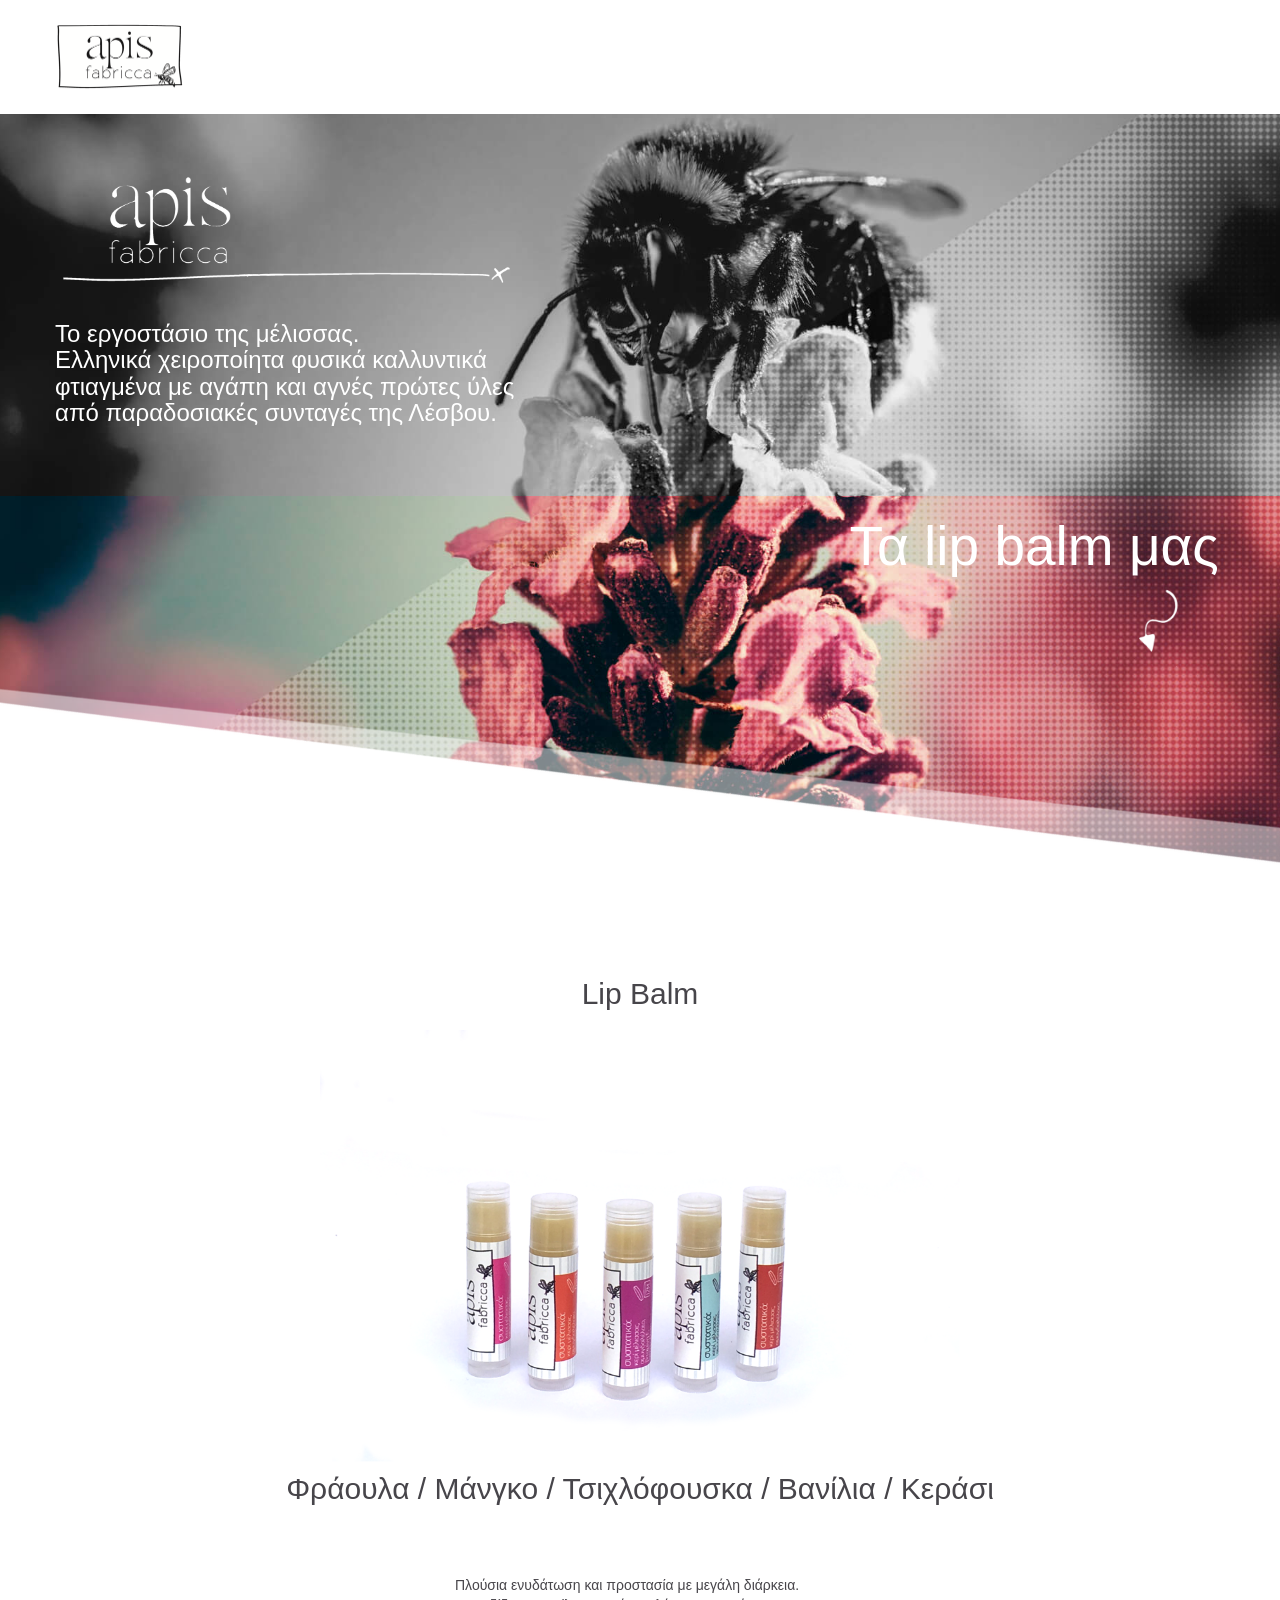
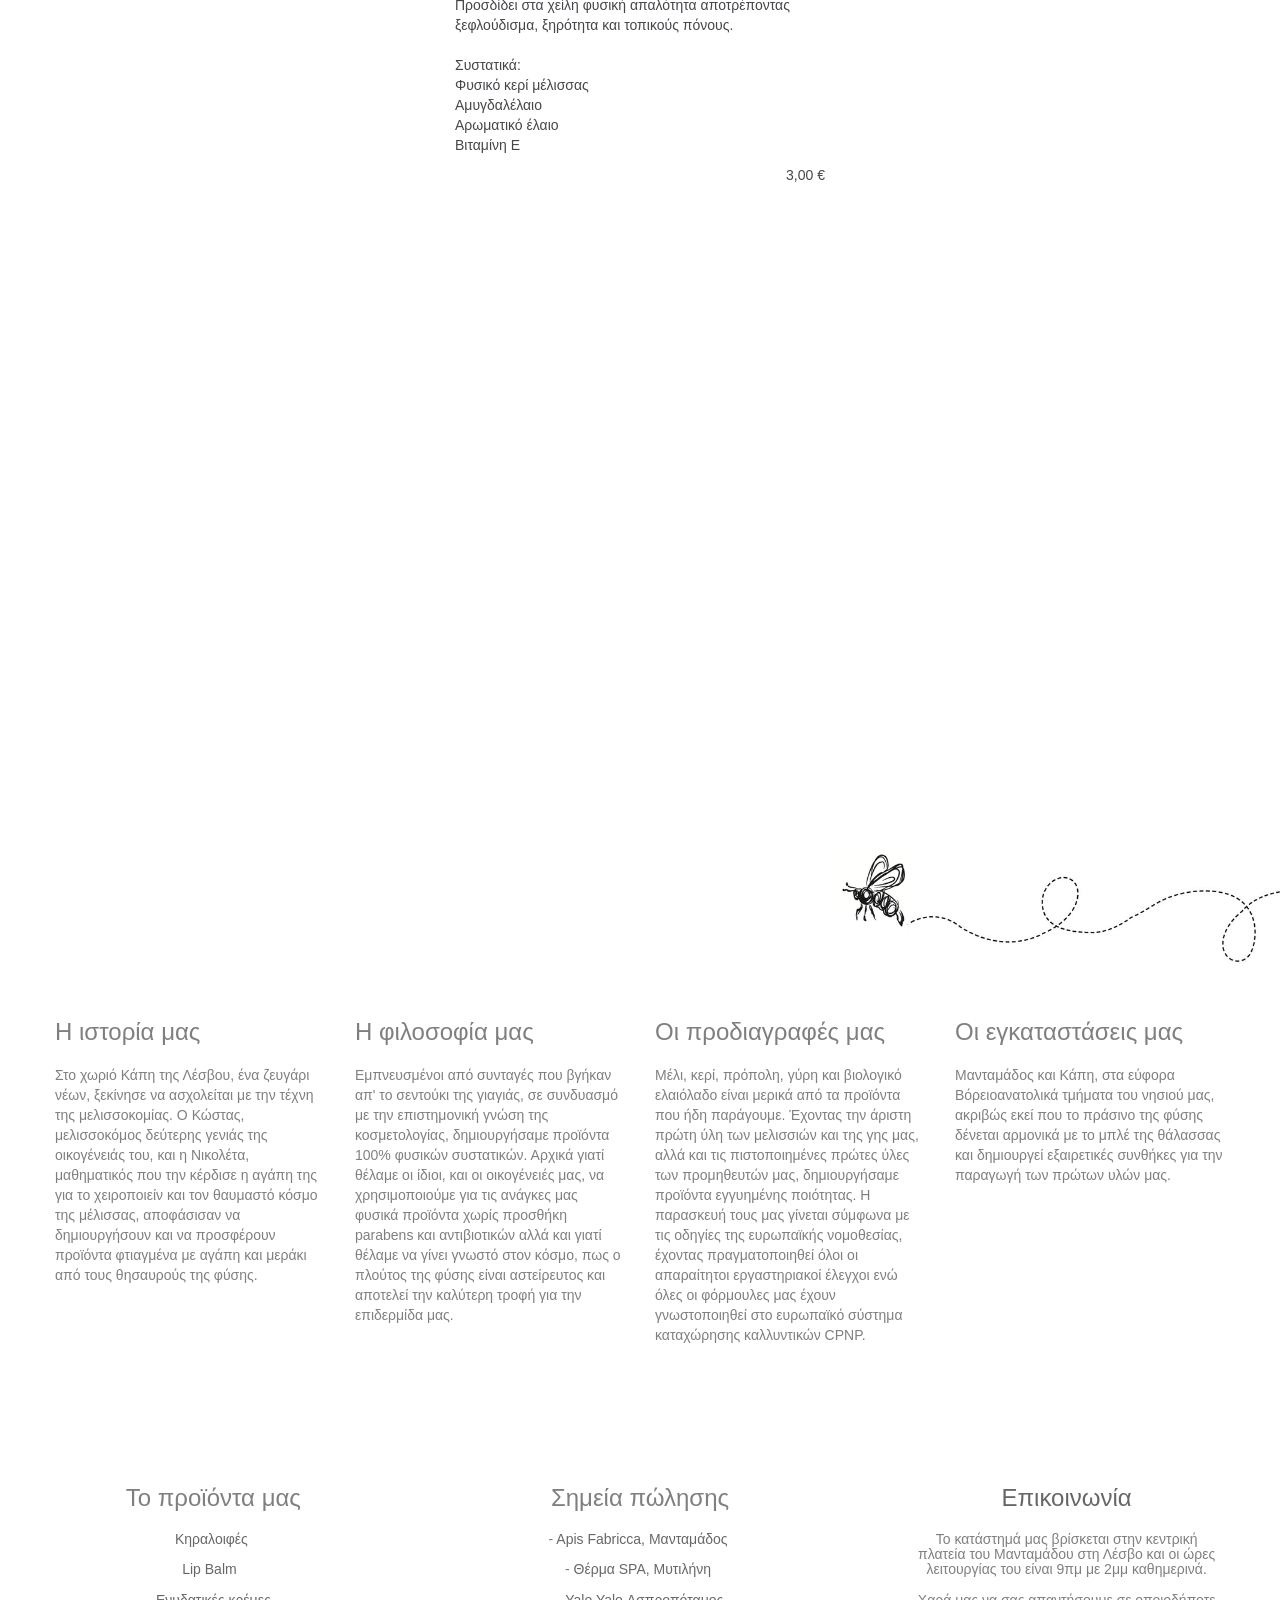
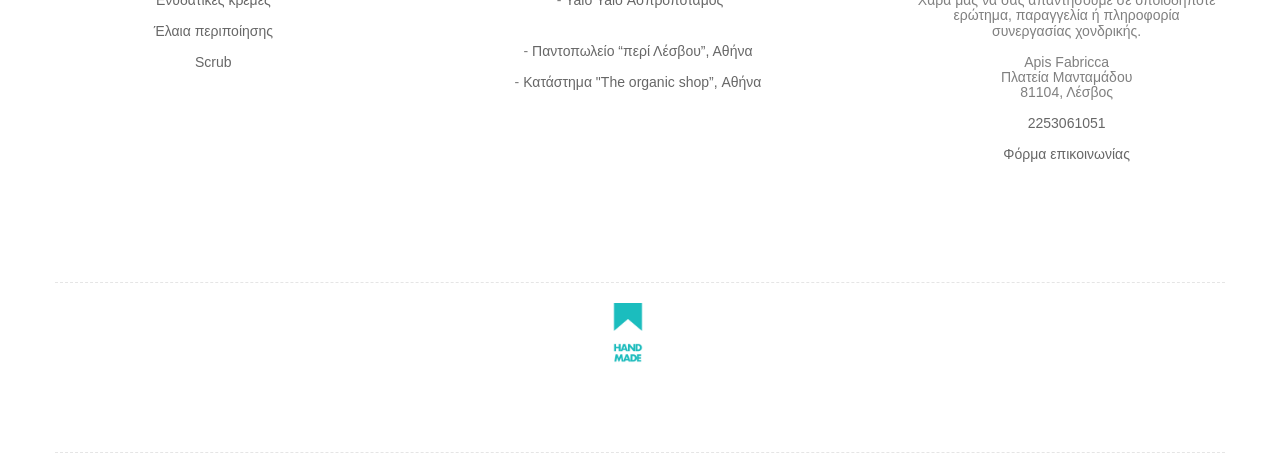
==== commit da81c448: "v.2.5 Rollback" ====
--- a/lipbalm.html
+++ b/lipbalm.html
@@ -1,5 +1,5 @@
 <!doctype html>
-<html>
+<html lang="Default">
 <head>
     <meta charset="utf-8">
     <meta name="keywords" content="">
@@ -7,15 +7,18 @@
     <meta name="viewport" content="width=device-width, initial-scale=1.0, viewport-fit=cover, user-scalable=no">
     <link rel="shortcut icon" type="image/png" href="favicon.png">
     
-	<link rel="stylesheet" type="text/css" href="./css/bootstrap.min.css?2791">
-	<link rel="stylesheet" type="text/css" href="style.css?5237">
+	<link rel="stylesheet" type="text/css" href="./css/bootstrap.min.css">
+	<link rel="stylesheet" type="text/css" href="style.css">
 	<link rel="stylesheet" type="text/css" href="./css/font-awesome.min.css">
 	
+    
+	<script src="./js/jquery-2.1.0.min.js"></script>
+	<script src="./js/bootstrap.min.js"></script>
+	<script src="./js/blocs.min.js"></script>
     <title>LIPBALM</title>
 
-
-    
-<!-- Analytics -->
+    
+<!-- Google Analytics -->
  <script>
   (function(i,s,o,g,r,a,m){i['GoogleAnalyticsObject']=r;i[r]=i[r]||function(){
   (i[r].q=i[r].q||[]).push(arguments)},i[r].l=1*new Date();a=s.createElement(o),
@@ -26,7 +29,7 @@
   ga('send', 'pageview');
 
 </script>
-<!-- Analytics END -->
+<!-- Google Analytics END -->
     
 </head>
 <body>
@@ -36,11 +39,13 @@
 <!-- bloc-28 -->
 <div class="bloc bgc-white l-bloc" id="bloc-28">
 	<div class="container bloc-sm">
-		<nav class="navbar row navbar-light navbar-expand-md" role="navigation">
-			<a class="navbar-brand" href="index.html"><img src="img/lazyload-ph.png" data-src="img/apis-logo256.png" alt="logo" width="128" height="66" class="lazyload" /></a>
-			<button id="nav-toggle" type="button" class="ui-navbar-toggler navbar-toggler border-0 p-0 mr-md-0" data-toggle="collapse" data-target=".navbar-1" aria-expanded="false" aria-label="Toggle navigation">
-				<span class="navbar-toggler-icon"></span>
-			</button>
+		<nav class="navbar row">
+			<div class="navbar-header">
+				<a class="navbar-brand" href="index.html"><img src="img/apis-logo256.png" alt="logo" width="128" height="66" /></a>
+				<button id="nav-toggle" type="button" class="ui-navbar-toggle navbar-toggle" data-toggle="collapse" data-target=".navbar-1">
+					<span class="sr-only">Toggle navigation</span><span class="icon-bar"></span><span class="icon-bar"></span><span class="icon-bar"></span>
+				</button>
+			</div>
 			<div class="collapse navbar-collapse navbar-1">
 			</div>
 		</nav>
@@ -49,12 +54,12 @@
 <!-- bloc-28 END -->
 
 <!-- bloc-29 -->
-<div class="bloc bg-welcome-hero-image1920ΒΚ-cmprssd b-parallax bgc-white l-bloc d-lg-block d-md-none  d-none" id="bloc-29">
+<div class="bloc bg-welcome-hero-image1920ΒΚ-cmprssd b-parallax hidden-xs hidden-sm bgc-white l-bloc" id="bloc-29">
 	<div class="container bloc-md">
-		<div class="row no-gutters">
-			<div class="col-sm-12">
-				<img src="img/lazyload-ph.png" data-src="img/apis-logo-textonly.png" class="img-fluid lazyload" width="500" />
-				<h3 class="mg-md tc-white bloc-29-h3">
+		<div class="row row-no-gutters">
+			<div class="col-sm-12">
+				<img src="img/apis-logo-textonly.png" class="img-responsive" width="500" />
+				<h3 class="mg-md  tc-white">
 					<br>Το εργοστάσιο της μέλισσας.<br>Ελληνικά χειροποίητα&nbsp;φυσικά καλλυντικά <br>φτιαγμένα με αγάπη και αγνές πρώτες ύλες <br>από παραδοσιακές συνταγές&nbsp;της Λέσβου.
 				</h3>
 			</div>
@@ -64,13 +69,13 @@
 <!-- bloc-29 END -->
 
 <!-- bloc-30 -->
-<div class="bloc b-parallax full-width-bloc bgc-white bg-welcome-hero-image1920-cmprssd l-bloc d-lg-block d-md-none  d-none" id="bloc-30">
+<div class="bloc b-parallax full-width-bloc bgc-white bg-welcome-hero-image1920-cmprssd hidden-sm hidden-xs l-bloc" id="bloc-30">
 	<div class="container">
 		<div class="row">
 			<div class="col-sm-12">
-				<h1 class="hero-bloc-text text-right tc-white d-lg-block d-md-none  d-none bloc-30-h1">
+				<h1 class="hero-bloc-text  text-right hidden-sm hidden-xs tc-white">
 					Τα lip balm μας &nbsp; &nbsp;
-				</h1><img src="img/lazyload-ph.png" data-src="img/Products-arrow.png" class="img-fluid float-right lazyload" width="200" /><img src="img/lazyload-ph.png" data-src="img/Section-UP1.png" class="img-fluid lazyload" />
+				</h1><img src="img/Products-arrow.png" class="img-responsive pull-right" width="200" /><img src="img/Section-UP1.png" class="img-responsive" />
 			</div>
 		</div>
 	</div>
@@ -82,27 +87,27 @@
 	<div class="container bloc-lg">
 		<div class="row">
 			<div class="col-sm-12">
-				<h2 class="text-center mg-md bloc-31-h2">
+				<h2 class="text-center mg-md ">
 					Lip Balm
-				</h2><img src="img/lazyload-ph.png" data-src="img/LB-GRP-1-960px.png" class="img-fluid mx-auto d-block lazyload" width="640" />
-				<h2 class="text-center mg-md bloc-31-h2">
+				</h2><img src="img/LB-GRP-1-960px.png" class="img-responsive center-block" width="640" />
+				<h2 class="text-center mg-md ">
 					Φράουλα / Μάνγκο / Τσιχλόφουσκα / Βανίλια / Κεράσι
 				</h2>
 				<p>
 					<br><br>
 				</p>
 				<div class="row">
-					<div class="col-md-4 col-sm-12">
+					<div class="col-sm-4">
 					</div>
-					<div class="col-md-4 col-sm-12">
-						<p class="bloc-31-p">
+					<div class="col-sm-4">
+						<p>
 							Πλούσια ενυδάτωση και προστασία με μεγάλη διάρκεια. Προσδίδει στα χείλη φυσική απαλότητα αποτρέποντας ξεφλούδισμα, ξηρότητα και τοπικούς πόνους.<br><br>Συστατικά: <br>Φυσικό κερί μέλισσας<br>Αμυγδαλέλαιο<br>Αρωματικό έλαιο<br>Βιταμίνη Ε<br>
 						</p>
-						<p class="text-right bloc-31-p">
-							<br>
+						<p class=" text-right">
+							3,00 €
 						</p>
 					</div>
-					<div class="col-md-4 col-sm-12">
+					<div class="col-sm-4">
 					</div>
 				</div>
 			</div>
@@ -112,149 +117,143 @@
 <!-- bloc-31 END -->
 
 <!-- ScrollToTop Button -->
-<a class="bloc-button btn btn-d scrollToTop" onclick="scrollToTarget('1',this)"><span class="fa fa-chevron-up"></span></a>
+<a class="bloc-button btn btn-d scrollToTop" onclick="scrollToTarget('1')"><span class="fa fa-chevron-up"></span></a>
 <!-- ScrollToTop Button END-->
 
 
-<!-- bloc-53 -->
-<div class="bloc full-width-bloc bg-welcome-hero-image1920-cmprssd b-parallax bgc-white l-bloc d-lg-block d-md-none  d-none" id="bloc-53">
+<!-- Footer - bloc-53 -->
+<div class="bloc hidden-xs hidden-sm full-width-bloc bg-welcome-hero-image1920-cmprssd b-parallax bgc-white l-bloc" id="bloc-53">
 	<div class="container">
 		<div class="row">
 			<div class="col-sm-12">
-				<img src="img/lazyload-ph.png" data-src="img/Section-UP2.png" class="img-fluid lazyload" /><img src="img/lazyload-ph.png" data-src="img/Section-DOWN2.png" class="img-fluid lazyload" />
-			</div>
-		</div>
-	</div>
-</div>
-<!-- bloc-53 END -->
-
-<!-- bloc-54 -->
+				<img src="img/Section-UP2.png" class="img-responsive" /><img src="img/Section-DOWN2.png" class="img-responsive" />
+			</div>
+		</div>
+	</div>
+</div>
+<!-- Footer - bloc-53 END -->
+
+<!-- Footer - bloc-54 -->
 <div class="bloc full-width-bloc bgc-white l-bloc" id="bloc-54">
 	<div class="container bloc-sm">
-		<div class="row no-gutters">
-			<div class="col-sm-12">
-				<img src="img/lazyload-ph.png" data-src="img/AP-FlyingBee-section.png" class="float-right lazyload" height="120" />
-			</div>
-		</div>
-	</div>
-</div>
-<!-- bloc-54 END -->
-
-<!-- bloc-55 -->
-<div class="bloc bgc-white l-bloc" id="bloc-55">
+		<div class="row row-no-gutters">
+			<div class="col-sm-12">
+				<img src="img/AP-FlyingBee-section.png" class="pull-right" height="120" />
+			</div>
+		</div>
+	</div>
+</div>
+<!-- Footer - bloc-54 END -->
+
+<!-- Footer - bloc-55 -->
+<div class="bloc bgc-white l-bloc " id="bloc-55">
 	<div class="container bloc-sm">
 		<div class="row">
-			<div class="col-md-3 col-sm-12">
-				<h3 class="mg-md bloc-55-h3">
+			<div class="col-sm-3">
+				<h3 class="mg-md ">
 					Η ιστορία μας
 				</h3>
-				<p class="bloc-55-p">
+				<p>
 					Στο χωριό Κάπη της Λέσβου, ένα ζευγάρι νέων, ξεκίνησε να ασχολείται με την τέχνη της μελισσοκομίας. Ο Κώστας, μελισσοκόμος δεύτερης γενιάς της οικογένειάς του, και η Νικολέτα, μαθηματικός που την κέρδισε η αγάπη της για το χειροποιείν και τον θαυμαστό κόσμο της μέλισσας, αποφάσισαν να δημιουργήσουν και να προσφέρουν προϊόντα φτιαγμένα με αγάπη και μεράκι από τους θησαυρούς της φύσης.
 				</p>
 			</div>
-			<div class="col-md-3 col-sm-12">
-				<h3 class="mg-md bloc-55-h3">
+			<div class="col-sm-3">
+				<h3 class="mg-md ">
 					Η φιλοσοφία μας
 				</h3>
-				<p class="bloc-55-p">
+				<p>
 					Εμπνευσμένοι από συνταγές που βγήκαν απ' το σεντούκι της γιαγιάς, σε συνδυασμό με την επιστημονική γνώση της κοσμετολογίας, δημιουργήσαμε προϊόντα 100% φυσικών συστατικών. Αρχικά γιατί θέλαμε οι ίδιοι, και οι οικογένειές μας, να χρησιμοποιούμε για τις ανάγκες μας φυσικά προϊόντα χωρίς προσθήκη parabens και αντιβιοτικών αλλά και γιατί θέλαμε να γίνει γνωστό στον κόσμο, πως ο πλούτος της φύσης είναι αστείρευτος και αποτελεί την καλύτερη τροφή για την επιδερμίδα μας.
 				</p>
 			</div>
-			<div class="col-md-3 col-sm-12">
-				<h3 class="mg-md bloc-55-h3">
+			<div class="col-sm-3">
+				<h3 class="mg-md ">
 					Οι προδιαγραφές μας
 				</h3>
-				<p class="bloc-55-p">
+				<p>
 					Μέλι, κερί, πρόπολη, γύρη και βιολογικό ελαιόλαδο είναι μερικά από τα προϊόντα που ήδη παράγουμε. Έχοντας την άριστη πρώτη ύλη των μελισσιών και της γης μας, αλλά και τις πιστοποιημένες πρώτες ύλες των προμηθευτών μας, δημιουργήσαμε προϊόντα εγγυημένης ποιότητας.&nbsp;Η παρασκευή τους μας γίνεται σύμφωνα με τις οδηγίες της ευρωπαϊκής νομοθεσίας, έχοντας πραγματοποιηθεί όλοι οι απαραίτητοι εργαστηριακοί έλεγχοι ενώ όλες οι φόρμουλες μας έχουν γνωστοποιηθεί στο ευρωπαϊκό σύστημα καταχώρησης καλλυντικών CPNP.<br>
 				</p>
 			</div>
-			<div class="col-md-3 col-sm-12">
-				<h3 class="mg-md bloc-55-h3">
+			<div class="col-sm-3">
+				<h3 class="mg-md ">
 					Οι εγκαταστάσεις μας
 				</h3>
-				<p class="bloc-55-p">
+				<p>
 					Μανταμάδος και Κάπη, στα εύφορα Βόρειοανατολικά τμήματα του νησιού μας, ακριβώς εκεί που το πράσινο της φύσης δένεται αρμονικά με το μπλέ της θάλασσας και δημιουργεί εξαιρετικές συνθήκες για την παραγωγή των πρώτων υλών μας. <br>
 				</p>
 			</div>
 		</div>
 	</div>
 </div>
-<!-- bloc-55 END -->
+<!-- Footer - bloc-55 END -->
 
 <!-- Bloc Group -->
-
-<!-- Bloc Group -->
-<div class="bloc-group">
-
-<!-- bloc-56 -->
+<div class='bloc-group'>
+
+<!-- Footer - bloc-56 -->
 <div class="bloc bloc-tile-3 bgc-white l-bloc" id="bloc-56">
 	<div class="container bloc-lg">
 		<div class="row">
 			<div class="col-sm-12">
-				<h3 class="mg-md text-center bloc-56-h3">
+				<h3 class="mg-md  text-center">
 					Το προϊόντα μας
 				</h3>
-				<h5 class="mg-md text-center text-w-md bloc-56-h5">
+				<h5 class="mg-md  text-center text-w-md">
 					<a href="κηραλοιφες.html">Κηραλοιφές</a>&nbsp;<br> <br><a href="lipbalm.html">Lip Balm &nbsp; <br></a><br> <a href="ενυδατικες.html">Ενυδατικές κρέμες <br></a><br> <a href="ελαια.html">Έλαια περιποίησης <br></a><br><a href="scrub.html">Scrub</a> <br>
 				</h5>
 			</div>
 		</div>
 	</div>
 </div>
-<!-- bloc-56 END -->
-
-<!-- bloc-57 -->
+<!-- Footer - bloc-56 END -->
+
+<!-- Footer - bloc-57 -->
 <div class="bloc bloc-tile-3 bgc-white l-bloc" id="bloc-57">
 	<div class="container bloc-lg">
 		<div class="row">
 			<div class="col-sm-12">
-				<h3 class="mg-md text-center bloc-57-h3">
+				<h3 class="mg-md  text-center">
 					Σημεία πώλησης
 				</h3>
 				<h5 class="mg-md  text-center text-w-md">
 					-&nbsp;<a href="http://www.apisfabricca.gr/">Apis Fabricca, Μανταμάδος</a>&nbsp;<br> <br>-&nbsp;<a href="http://thermaspalesvos.com">Θέρμα SPA, Μυτιλήνη</a>&nbsp; <br> <br>-&nbsp;<a href="https://www.facebook.com/yaloyalo15/">Yalo Yalo Ασπροπόταμος</a><br><br>
 				</h5>
-				<h5 class="mg-md text-center text-w-md bloc-57-h5">
+				<h5 class="mg-md  text-center text-w-md">
 					-&nbsp;<a href="https://www.facebook.com/περί-Λέσβου-Παντοπωλείο-191873024182260/">Παντοπωλείο “περί Λέσβου”, Αθήνα</a>&nbsp;<br> <br>-&nbsp;<a href="https://www.theorganicshop.gr">Κατάστημα "The organic shop”, Αθήνα</a>&nbsp; <br><br>
 				</h5>
 			</div>
 		</div>
 	</div>
 </div>
-<!-- bloc-57 END -->
-
-<!-- bloc-58 -->
+<!-- Footer - bloc-57 END -->
+
+<!-- Footer - bloc-58 -->
 <div class="bloc bloc-tile-3 bgc-white l-bloc" id="bloc-58">
 	<div class="container bloc-lg">
 		<div class="row">
 			<div class="col-sm-12">
-				<h3 class="mg-md text-center bloc-58-h3">
+				<h3 class="mg-md  text-center">
 					<a href="επικοινωνια.html">Επικοινωνία</a><br>
 				</h3>
-				<h5 class="mg-md text-center text-w-md bloc-58-h5">
+				<h5 class="mg-md  text-center text-w-md">
 					Το κατάστημά μας βρίσκεται στην κεντρική πλατεία του Μανταμάδου στη Λέσβο και οι ώρες λειτουργίας του είναι 9πμ με 2μμ καθημερινά. <br> <br>Χαρά μας να σας απαντήσουμε σε οποιοδήποτε ερώτημα, παραγγελία ή πληροφορία συνεργασίας χονδρικής.<br> <br>Apis Fabricca <br>Πλατεία Μανταμάδου<br>81104, Λέσβος <br> <br><a href="tel:2253061051">2253061051 <br></a> <br><a href="επικοινωνια.html">Φόρμα επικοινωνίας</a><br>
 				</h5>
 			</div>
 		</div>
 	</div>
 </div>
-<!-- bloc-58 END -->
+<!-- Footer - bloc-58 END -->
 </div>
 <!-- Bloc Group END -->
 
-<!-- bloc-59 -->
+<!-- Footer - bloc-59 -->
 <div class="bloc bgc-white build-with-blocs-bloc d-bloc" id="bloc-59">
 	<div class="container bloc-sm b-divider-dashed">
 		<div class="row bgc-white">
-			<div class="text-center">
-				<a href="https://www.madamadi.gr/" target="_blank"><img src="img/lazyload-ph.png" data-src="img/FOOTER-MADEWITHLOVE.png" class="mg-sm mx-auto d-block lazyload" height="60" /></a>
-			</div>
-			<div class="text-center">
-				<h6 class="mg-md tc-tiffany-blue text-center bloc-59-h6">
+			<div class="col-sm-12 text-center">
+				<a href="https://www.madamadi.gr/" target="_blank"><img src="img/FOOTER-MADEWITHLOVE.png" class="center-block mg-sm" height="60" /></a>
+				<h6 class="mg-md  tc-tiffany-blue text-center">
 					<br>
 				</h6>
-			</div>
-			<div class="text-center">
 				<p class="text-center">
 					<br>
 				</p>
@@ -262,22 +261,15 @@
 		</div>
 	</div>
 </div>
-<!-- bloc-59 END -->
+<!-- Footer - bloc-59 END -->
 
 </div>
 <!-- Main container END -->
     
 
-<script src="./js/jquery-3.3.1.min.js?3586"></script>
-<script src="./js/bootstrap.bundle.min.js?8834"></script>
-<script src="./js/blocs.min.js?0"></script>
-<script src="./js/lazysizes.min.js" defer></script>
-<!-- Additional JS END -->
-
-
 
 <!-- Preloader -->
-<div id="page-loading-blocs-notifaction" class="page-preloader"></div>
+<div id="page-loading-blocs-notifaction"></div>
 <!-- Preloader END -->
 
 </body>
--- a/style.css
+++ b/style.css
@@ -1,23 +1,20 @@
 /*-----------------------------------------------------------------------------------
-	    ApisFabricca-v2.6
+	    ApisFabricca-v2.5
         Built with Blocs
 -----------------------------------------------------------------------------------*/
- 
+
 body{
 	margin:0;
 	padding:0;
-    background:#FFFFFF;
+    background:#FFF;
     overflow-x:hidden;
     -webkit-font-smoothing: antialiased;
     -moz-osx-font-smoothing: grayscale;
 }
-a,button{transition: background .3s ease-in-out;outline: none!important;} /* Prevent ugly blue glow on chrome and safari */
+a,button{transition: all .3s ease-in-out;outline: none!important;} /* Prevent ugly blue glow on chrome and safari */
 a:hover{text-decoration: none; cursor:pointer;}
 
-
-/* Preloader */
-
-.page-preloader{position: fixed;top: 0;bottom: 0;width: 100%;z-index:100000;background:#FFFFFF url("img/pageload-spinner.gif") no-repeat center center;}
+#page-loading-blocs-notifaction{position: fixed;top: 0;bottom: 0;width: 100%;z-index:100000;background:#FFFFFF url("img/pageload-spinner.gif") no-repeat center center;}
 
 /* = Blocs
 -------------------------------------------------------------- */
@@ -32,7 +29,6 @@
 	-o-background-size: cover;
 	background-size: cover;
 	position:relative;
-	display:flex;
 }
 .bloc .container{
 	padding-left:0;
@@ -56,30 +52,47 @@
 -------------------------------------------------------------- */
 
 .bloc-fill-screen{
-	min-height:100vh;
-	display: flex;
-	flex-direction: column;
-	padding-top:20px;
-	padding-bottom:20px;
+	padding-top:0;
+	position: relative;
+	height:100vh;
 }
 .bloc-fill-screen > .container{
-	align-self: flex-middle;
-	flex-grow: 1;
-	display: flex;
-}
-.bloc-fill-screen > .container > .row{
-	flex-grow: 1;
-	align-self: center;
-	width:100%;
+	position:relative;
+	top:50%;
+	transform:translateY(-50%);
+	-webkit-transform:translateY(-50%);
 }
 .bloc-fill-screen .fill-bloc-top-edge, .bloc-fill-screen .fill-bloc-bottom-edge{
-	flex-grow: 0;
+	position: absolute;
+	margin: 20px auto;
+	left: 0;
+	right: 0;
+	z-index: 1;
+	transform: none;
 }
 .bloc-fill-screen .fill-bloc-top-edge{
-	align-self: flex-start;
+	top:0;
 }
 .bloc-fill-screen .fill-bloc-bottom-edge{
-	align-self: flex-end;
+	top: initial;
+	bottom: 20px;
+}
+.blocs-hero-btn-dwn{
+	width: 58px;
+	height: 58px;
+	display: block;
+	margin:0 auto;
+	line-height: 58px;
+	padding: 0;
+	border-radius: 50%;
+	text-align: center;
+	font-size: 18px;
+	color: rgba(255,255,255,.8);
+	background: rgba(0,0,0,.6);
+	border:0;
+}
+.blocs-hero-btn-dwn:hover{
+	color: rgba(255,255,255,1);
 }
 
 /* = Full Width Blocs 
@@ -89,10 +102,6 @@
 	padding-left:0;
 	padding-right:0;
 }
-.full-width-bloc .row{
-	margin-left:0;
-	margin-right:0;
-}
 .full-width-bloc .container{
 	width:100%;
 	max-width:100%!important;
@@ -101,6 +110,10 @@
 	width:100%;
 	height:auto;
 }
+.full-width-bloc .navbar{
+	margin-left: 0px;
+	margin-right: 0px;
+}
 
 
 /* Group Styles */
@@ -128,12 +141,6 @@
 	background-attachment:fixed;
 }
 
-/* Disable Parallax on Mobile Touch Devices */
-@media (hover: none) {
-	.b-parallax{
-	background-attachment:scroll;
-}
-}
 
 /* Dark theme */
 
@@ -149,10 +156,10 @@
 .d-bloc .divider-h span{
 	border-color:rgba(255,255,255,.2);
 }
-.d-bloc .a-btn,.d-bloc .navbar a, .d-bloc a .icon-sm, .d-bloc a .icon-md, .d-bloc a .icon-lg, .d-bloc a .icon-xl, .d-bloc h1 a, .d-bloc h2 a, .d-bloc h3 a, .d-bloc h4 a, .d-bloc h5 a, .d-bloc h6 a, .d-bloc p a{
+.d-bloc .a-btn,.d-bloc .navbar a,.d-bloc .navbar-brand, .d-bloc a .icon-sm, .d-bloc a .icon-md, .d-bloc a .icon-lg, .d-bloc a .icon-xl, .d-bloc h1 a, .d-bloc h2 a, .d-bloc h3 a, .d-bloc h4 a, .d-bloc h5 a, .d-bloc h6 a, .d-bloc p a{
 	color:rgba(255,255,255,.6);
 }
-.d-bloc .a-btn:hover,.d-bloc .navbar a:hover,.d-bloc a:hover .icon-sm, .d-bloc a:hover .icon-md, .d-bloc a:hover .icon-lg, .d-bloc a:hover .icon-xl, .d-bloc h1 a:hover, .d-bloc h2 a:hover, .d-bloc h3 a:hover, .d-bloc h4 a:hover, .d-bloc h5 a:hover, .d-bloc h6 a:hover, .d-bloc p a:hover{
+.d-bloc .a-btn:hover,.d-bloc .navbar a:hover,.d-bloc .navbar-brand:hover,.d-bloc a:hover .icon-sm, .d-bloc a:hover .icon-md, .d-bloc a:hover .icon-lg, .d-bloc a:hover .icon-xl, .d-bloc h1 a:hover, .d-bloc h2 a:hover, .d-bloc h3 a:hover, .d-bloc h4 a:hover, .d-bloc h5 a:hover, .d-bloc h6 a:hover, .d-bloc p a:hover{
 	color:rgba(255,255,255,1);
 }
 .d-bloc .navbar-toggle .icon-bar{
@@ -162,25 +169,25 @@
 	color:rgba(255,255,255,1);
 	border-color:rgba(255,255,255,1);
 }
-.d-bloc .card{
+.d-bloc .panel{
 	color:rgba(0,0,0,.5);
 }
-.d-bloc .card button:hover{
+.d-bloc .panel button:hover{
 	color:rgba(0,0,0,.7);
 }
-.d-bloc .card icon{
+.d-bloc .panel icon{
 	border-color:rgba(0,0,0,.7);
 }
-.d-bloc .card .divider-h span{
+.d-bloc .panel .divider-h span{
 	border-color:rgba(0,0,0,.1);
 }
-.d-bloc .card .a-btn{
+.d-bloc .panel .a-btn{
 	color:rgba(0,0,0,.6);
 }
-.d-bloc .card .a-btn:hover{
+.d-bloc .panel .a-btn:hover{
 	color:rgba(0,0,0,1);
 }
-.d-bloc .card .btn-wire, .d-bloc .card .btn-wire:hover{
+.d-bloc .panel .btn-wire, .d-bloc .panel .btn-wire:hover{
 	color:rgba(0,0,0,.7);
 	border-color:rgba(0,0,0,.3);
 }
@@ -188,28 +195,28 @@
 
 /* Light theme */
 
-.d-bloc .card,.l-bloc{
+.d-bloc .panel,.l-bloc{
 	color:rgba(0,0,0,.5);
 }
-.d-bloc .card button:hover,.l-bloc button:hover{
+.d-bloc .panel button:hover,.l-bloc button:hover{
 	color:rgba(0,0,0,.7);
 }
 .l-bloc .icon-round,.l-bloc .icon-square,.l-bloc .icon-rounded,.l-bloc .icon-semi-rounded-a,.l-bloc .icon-semi-rounded-b{
 	border-color:rgba(0,0,0,.7);
 }
-.d-bloc .card .divider-h span,.l-bloc .divider-h span{
+.d-bloc .panel .divider-h span,.l-bloc .divider-h span{
 	border-color:rgba(0,0,0,.1);
 }
-.d-bloc .card .a-btn,.l-bloc .a-btn,.l-bloc .navbar a,.l-bloc a .icon-sm, .l-bloc a .icon-md, .l-bloc a .icon-lg, .l-bloc a .icon-xl, .l-bloc h1 a, .l-bloc h2 a, .l-bloc h3 a, .l-bloc h4 a, .l-bloc h5 a, .l-bloc h6 a, .l-bloc p a{
+.d-bloc .panel .a-btn,.l-bloc .a-btn,.l-bloc .navbar a,.l-bloc .navbar-brand,.l-bloc a .icon-sm, .l-bloc a .icon-md, .l-bloc a .icon-lg, .l-bloc a .icon-xl, .l-bloc h1 a, .l-bloc h2 a, .l-bloc h3 a, .l-bloc h4 a, .l-bloc h5 a, .l-bloc h6 a, .l-bloc p a{
 	color:rgba(0,0,0,.6);
 }
-.d-bloc .card .a-btn:hover,.l-bloc .a-btn:hover,.l-bloc .navbar a:hover, .l-bloc a:hover .icon-sm, .l-bloc a:hover .icon-md, .l-bloc a:hover .icon-lg, .l-bloc a:hover .icon-xl, .l-bloc h1 a:hover, .l-bloc h2 a:hover, .l-bloc h3 a:hover, .l-bloc h4 a:hover, .l-bloc h5 a:hover, .l-bloc h6 a:hover, .l-bloc p a:hover{
+.d-bloc .panel .a-btn:hover,.l-bloc .a-btn:hover,.l-bloc .navbar a:hover, .l-bloc .navbar-brand:hover, .l-bloc a:hover .icon-sm, .l-bloc a:hover .icon-md, .l-bloc a:hover .icon-lg, .l-bloc a:hover .icon-xl, .l-bloc h1 a:hover, .l-bloc h2 a:hover, .l-bloc h3 a:hover, .l-bloc h4 a:hover, .l-bloc h5 a:hover, .l-bloc h6 a:hover, .l-bloc p a:hover{
 	color:rgba(0,0,0,1);
 }
 .l-bloc .navbar-toggle .icon-bar{
 	color:rgba(0,0,0,.6);
 }
-.d-bloc .card .btn-wire,.d-bloc .card .btn-wire:hover,.l-bloc .btn-wire,.l-bloc .btn-wire:hover{
+.d-bloc .panel .btn-wire,.d-bloc .panel .btn-wire:hover,.l-bloc .btn-wire,.l-bloc .btn-wire:hover{
 	color:rgba(0,0,0,.7);
 	border-color:rgba(0,0,0,.3);
 }
@@ -218,6 +225,17 @@
 
 .voffset{
 	margin-top:30px;
+}
+
+/* Column No Gutters */
+
+.row-no-gutters{
+	margin-right:0;
+	margin-left:0;
+}
+.row.row-no-gutters > [class^="col-"],.row.row-no-gutters > [class*=" col-"] {
+	padding-right: 0;
+	padding-left: 0;
 }
 /* Dividers */
 
@@ -226,27 +244,414 @@
 	border-bottom:1px dashed rgba(0,0,0,.1);
 }
 
+/* Bloc text custom styling */
+
+#bloc-0 h3{
+	font-weight: 300;
+	font-family: Helvetica;
+}
+#bloc-1 h3{
+	font-weight: 100;
+	font-family: Helvetica;
+}
+#bloc-2 h1{
+	font-weight: 300;
+	font-family: Helvetica;
+}
+#bloc-4 h2{
+	font-weight: 100;
+	font-family: Helvetica;
+}
+#bloc-4 h3{
+	font-weight: 100;
+	font-family: Helvetica;
+	font-size: 22px;
+}
+#bloc-5 h2{
+	font-weight: 300;
+	font-family: Helvetica;
+}
+#bloc-5 h3{
+	font-weight: 100;
+	font-family: Helvetica;
+	font-size: 22px;
+}
+#bloc-9 h2{
+	font-weight: 100;
+	font-family: Helvetica;
+}
+#bloc-9 h3{
+	font-weight: 100;
+	font-family: Helvetica;
+	font-size: 22px;
+}
+#bloc-11 h2{
+	font-weight: 100;
+	font-family: Helvetica;
+}
+#bloc-11 h3{
+	font-weight: 100;
+	font-family: Helvetica;
+}
+#bloc-15 h2{
+	font-weight: 100;
+	font-family: Helvetica;
+}
+#bloc-15 h3{
+	font-weight: 100;
+	font-family: Helvetica;
+}
+#bloc-17 h2{
+	font-weight: 100;
+	font-family: Helvetica;
+}
+#bloc-18 h3{
+	font-weight: 100;
+	font-family: Helvetica;
+}
+#bloc-18 p{
+	font-weight: 300;
+	font-family: Helvetica;
+	font-size: 16px;
+}
+#bloc-18 h3{
+	font-weight: 300;
+	font-family: Helvetica;
+}
+#bloc-19 h3{
+	font-weight: 300;
+	font-family: Helvetica;
+}
+#bloc-20 h3{
+	font-weight: 100;
+	font-family: Helvetica;
+}
+#bloc-21 h1{
+	font-weight: 300;
+	font-family: Helvetica;
+}
+#bloc-22 h1{
+	font-weight: 300;
+	font-family: Helvetica;
+}
+#bloc-23 h3{
+	font-weight: 300;
+	font-family: Helvetica;
+}
+#bloc-25 h3{
+	font-weight: 100;
+	font-family: Helvetica;
+}
+#bloc-26 h1{
+	font-weight: 300;
+	font-family: Helvetica;
+}
+#bloc-27 h2{
+	font-weight: 100;
+	font-family: Helvetica;
+}
+#bloc-27 h3{
+	font-weight: 300;
+	font-family: Helvetica;
+	font-size: 24px;
+}
+#bloc-27 p{
+	font-weight: 100;
+	font-family: Helvetica;
+}
+#bloc-29 h3{
+	font-weight: 100;
+	font-family: Helvetica;
+}
+#bloc-30 h1{
+	font-weight: 300;
+	font-family: Helvetica;
+}
+#bloc-31 h2{
+	font-weight: 100;
+	font-family: Helvetica;
+}
+#bloc-31 p{
+	font-weight: 100;
+	font-family: Helvetica;
+}
+#bloc-33 h3{
+	font-weight: 100;
+	font-family: Helvetica;
+}
+#bloc-34 h1{
+	font-weight: 300;
+	font-family: Helvetica;
+}
+#bloc-35 h2{
+	font-weight: 100;
+	font-family: Helvetica;
+}
+#bloc-35 h3{
+	font-weight: 100;
+	font-family: Helvetica;
+}
+#bloc-35 p{
+	font-weight: 300;
+	font-family: Helvetica;
+}
+#bloc-35 h3{
+	font-weight: 100;
+	font-family: Helvetica;
+	font-size: 24px;
+}
+#bloc-37 h3{
+	font-weight: 100;
+	font-family: Helvetica;
+}
+#bloc-38 h1{
+	font-weight: 300;
+	font-family: Helvetica;
+}
+#bloc-39 h2{
+	font-weight: 100;
+	font-family: Helvetica;
+}
+#bloc-39 h3{
+	font-weight: 100;
+	font-family: Helvetica;
+}
+#bloc-39 p{
+	font-weight: 100;
+	font-family: Helvetica;
+}
+#bloc-39 h3{
+	font-weight: 100;
+	font-family: Helvetica;
+	font-size: 24px;
+}
+#bloc-41 h3{
+	font-weight: 100;
+	font-family: Helvetica;
+}
+#bloc-42 h1{
+	font-weight: 300;
+	font-family: Helvetica;
+}
+#bloc-43 h2{
+	font-weight: 100;
+	font-family: Helvetica;
+}
+#bloc-43 p{
+	font-weight: 100;
+	font-family: Helvetica;
+}
+#bloc-44 h3{
+	font-weight: 300;
+	font-family: Helvetica;
+}
+#bloc-45 h3{
+	font-weight: 100;
+	font-family: Helvetica;
+}
+#bloc-46 h1{
+	font-weight: 300;
+	font-family: Helvetica;
+}
+#bloc-47 h1{
+	font-weight: 300;
+	font-family: Helvetica;
+}
+#bloc-48 h3{
+	font-weight: 300;
+	font-family: Helvetica;
+}
+#bloc-50 h3{
+	font-weight: 100;
+	font-family: Helvetica;
+}
+#bloc-51 h1{
+	font-weight: 300;
+	font-family: Helvetica;
+}
+#bloc-52 h2{
+	font-weight: 100;
+	font-family: Helvetica;
+}
+#bloc-52 h3{
+	font-weight: 100;
+	font-family: Helvetica;
+	font-size: 24px;
+}
+#bloc-52 p{
+	font-weight: 300;
+	font-family: Helvetica;
+}
+#bloc-52 h3{
+	font-weight: 100;
+	font-family: Helvetica;
+}
+#bloc-55 h3{
+	font-weight: 300;
+	font-family: Helvetica;
+}
+#bloc-55 p{
+	font-weight: 100;
+	font-family: Helvetica;
+}
+#bloc-56 h3{
+	font-weight: 300;
+	font-family: Helvetica;
+}
+#bloc-56 h5{
+	font-weight: 100;
+	font-family: Helvetica;
+}
+#bloc-57 h3{
+	font-weight: 300;
+	font-family: Helvetica;
+}
+#bloc-57 h5{
+	font-weight: 100;
+	font-family: Helvetica;
+}
+#bloc-58 h3{
+	font-weight: 300;
+	font-family: Helvetica;
+}
+#bloc-58 h5{
+	font-weight: 100;
+	font-family: Helvetica;
+}
+#bloc-59 h6{
+	font-weight: 300;
+	font-family: Josefin Sans;
+}
 
 /* = NavBar
 -------------------------------------------------------------- */
 
-.hero .hero-nav{
-	padding-left:inherit;
-	padding-right:inherit;
-}
-/* Handle Multi Level Navigation */.navbar-light .navbar-nav .nav-link {
-	color: rgb(64, 64, 64);
-}
-.btco-menu li > a {
-	padding: 10px 15px;
-	color: #000;
-}
-.btco-menu .active a:focus,.btco-menu li a:focus ,.navbar > .show > a:focus{
-	background: transparent;
-	outline: 0;
-}
-.dropdown-menu .show > .dropdown-toggle::after{
-	transform: rotate(-90deg);
+.navbar{
+	margin-bottom: 0;
+	z-index:1;
+}
+.navbar-brand{
+	height:auto;
+	padding:3px 15px;
+	font-size:25px;
+	font-weight:normal;
+	font-weight:600;
+	line-height:44px;
+}
+.navbar-brand img{
+	max-height: 200px;
+	margin: 0 5px 0 0;
+	display:inline;
+}
+.navbar-brand img[src$=svg]{
+	min-width:100px;
+}
+.nav-center .navbar-brand img{
+	margin:0;
+}
+.navbar .nav{
+	padding-top: 2px;
+	margin-right: -16px;
+	float:right;
+	z-index:1;
+}
+.nav > li{
+	float:left;
+	margin-top:4px;
+	font-size:16px;
+}
+.navbar-nav .open .dropdown-menu > li > a{
+	text-align: inherit;
+}
+.nav > li a:hover, .nav > li a:focus{
+	background:transparent;
+}
+.navbar-toggle{
+	margin: 10px 10px 0 0;
+	border: 0px;
+}
+.navbar-toggle:hover{
+	background:transparent!important;
+}
+.navbar-toggle .icon-bar{
+	background-color: rgba(0,0,0,.5);
+	width: 26px;
+}
+ /* Inverted navbar */
+
+.nav-invert .navbar .nav{
+	float:left;
+}
+.nav-invert .navbar-header, .nav-invert .navbar-brand{
+	float:right;
+	position:relative;
+	z-index:2;
+}
+@media (min-width: 768px){
+	.site-navigation{
+		position:absolute;
+		top:50%;
+		right:20px;
+		transform:translate(0, -50%);
+		-webkit-transform:translateY(-50%);
+	}
+	.nav > li .dropdown-menu a,.nav > li .dropdown-menu a:hover{
+		color:#484848;
+	}
+	.nav-invert .site-navigation{
+		left:0;
+		right:0;
+	}
+	.nav-center{
+		text-align:center;
+	}
+	.nav-center .navbar-header{
+		width:100%;
+	}
+	.nav-center .navbar-header, .nav-center .navbar-brand, .nav-center .nav > li{
+		float: none;
+		display:inline-block;
+	}
+	.nav-center .site-navigation{
+		position:relative;
+		width:100%;
+		right:0;
+		margin-right:0px;
+		margin-top:20px;
+	}
+.nav-center.mini-nav .navbar-toggle{
+	float:none;
+	margin: 10px auto 0;
+	}
+}
+.nav > li > .dropdown a{
+	background: none!important;
+	display: block;
+	padding: 14px 15px;
+}
+
+nav .caret{
+	margin: 0 5px;
+}
+/* Dropdown Menus SubMenu */
+	.dropdown-menu .dropdown-menu{
+	top:-8px;
+	left:100%;
+}
+.dropdown-menu .dropmenu-flow-right{
+	top:100%;
+	left:0;
+	margin-left: -1px;
+	border-top-left-radius: 0;
+	border-top-right-radius: 0;
+}
+.dropdown-menu .dropdown span{
+	border: 4px solid black;
+	border-top-color:transparent;
+	border-right-color:transparent;
+	border-bottom-color:transparent;
+	margin: 6px -5px 0 0!important;
+	float: right;
 }
 
 /* = Bric adjustment margins
@@ -283,6 +688,12 @@
 /* = Buttons
 -------------------------------------------------------------- */
 
+.btn{
+	margin: 0 5px 5px 0;
+}
+.btn.pull-right{
+	margin: 0 0 5px 5px;
+}
 .btn-d,.btn-d:hover,.btn-d:focus{
 	color:#FFF;
 	background:rgba(0,0,0,.3);
@@ -302,11 +713,6 @@
 	border:2px solid transparent;
 }
 
-/* = Icons
--------------------------------------------------------------- */
-.icon-md{
-	font-size:30px!important;
-}
 
 
 /* = Text Widths
@@ -320,16 +726,16 @@
 }
 
 
-.card-sq, .card-sq .card-header, .card-sq .card-footer{
+.panel-sq, .panel-sq .panel-heading, .panel-sq .panel-footer{
 	border-radius:0;
 }
-.card-rd{
+.panel-rd{
 	border-radius:30px;
 }
-.card-rd .card-header{
+.panel-rd .panel-heading{
 	border-radius:29px 29px 0 0;
 }
-.card-rd .card-footer{
+.panel-rd .panel-footer{
 	border-radius:0 0 29px 29px;
 }
 
@@ -375,7 +781,6 @@
 	content:"+";
 	font-family: "HelveticaNeue-Light", "Helvetica Neue Light", "Helvetica Neue", Helvetica, Arial;
 	font-size:32px;
-	line-height: 42px;
 	width:50px;
 	height:50px;
 	margin-left:-25px;
@@ -386,7 +791,6 @@
 	z-index: 1;
 	position: absolute;
 	top: 50%;
-	left: 50%;
 	transform: translateY(-50%);
 	-webkit-transform: translateY(-50%);
 }
@@ -394,6 +798,19 @@
 	opacity: 0.6;
 	-webkit-animation-fill-mode: none;
 	animation-fill-mode:none;
+}
+#lightbox-modal{
+	display: flex;
+	align-items: center;
+}
+#lightbox-modal .modal-dialog{
+	width:90%;
+	max-width:900px;
+	margin:0 auto 0;
+}
+#lightbox-modal .modal-dialog img{
+	max-height:90vh;
+	margin: 0 auto;
 }
 .lightbox-caption{
 	padding: 20px;
@@ -416,7 +833,6 @@
 	line-height: 30px;
 	padding:0 9px 5px;
 	opacity: 0.3;
-	border-radius:.25rem;
 }
 .close-lightbox:hover,.next-lightbox:hover, .prev-lightbox:hover{
 	opacity: 1.0;
@@ -431,7 +847,6 @@
 	top:45%;
 	z-index:1;
 	opacity: 0.4;
-	border-radius:.25rem;
 }
 .next-lightbox{
 	padding:6px 8px 1px 13px;
@@ -471,264 +886,6 @@
 	font-weight:bold;
 	color:rgba(255,255,255,0.8);
 }
-.bloc-55-h3{
-	font-weight: 300;
-	font-family: Helvetica;
-}
-.bloc-55-p{
-	font-weight: 100;
-	font-family: Helvetica;
-}
-.bloc-56-h3{
-	font-weight: 300;
-	font-family: Helvetica;
-}
-.bloc-56-h5{
-	font-weight: 100;
-	font-family: Helvetica;
-}
-.bloc-57-h3{
-	font-weight: 300;
-	font-family: Helvetica;
-}
-.bloc-57-h5{
-	font-weight: 100;
-	font-family: Helvetica;
-}
-.bloc-58-h3{
-	font-weight: 300;
-	font-family: Helvetica;
-}
-.bloc-58-h5{
-	font-weight: 100;
-	font-family: Helvetica;
-}
-.bloc-59-h6{
-	font-weight: 300;
-	font-family: Josefin Sans;
-}
-.bloc-0-h3{
-	font-weight: 300;
-	font-family: Helvetica;
-}
-.bloc-1-h3{
-	font-weight: 100;
-	font-family: Helvetica;
-}
-.bloc-2-h1{
-	font-weight: 300;
-	font-family: Helvetica;
-}
-.bloc-4-h2{
-	font-weight: 100;
-	font-family: Helvetica;
-}
-.bloc-4-h3{
-	font-weight: 100;
-	font-family: Helvetica;
-	font-size: 22px;
-}
-.bloc-5-h2{
-	font-weight: 300;
-	font-family: Helvetica;
-}
-.bloc-5-h3{
-	font-weight: 100;
-	font-family: Helvetica;
-	font-size: 22px;
-}
-.bloc-9-h2{
-	font-weight: 100;
-	font-family: Helvetica;
-}
-.bloc-9-h3{
-	font-weight: 100;
-	font-family: Helvetica;
-	font-size: 22px;
-}
-.bloc-11-h2{
-	font-weight: 100;
-	font-family: Helvetica;
-}
-.bloc-11-h3{
-	font-weight: 100;
-	font-family: Helvetica;
-}
-.bloc-15-h2{
-	font-weight: 100;
-	font-family: Helvetica;
-}
-.bloc-15-h3{
-	font-weight: 100;
-	font-family: Helvetica;
-}
-.bloc-17-h2{
-	font-weight: 100;
-	font-family: Helvetica;
-}
-.bloc-18-h3{
-	font-weight: 100;
-	font-family: Helvetica;
-}
-.bloc-18-p{
-	font-weight: 300;
-	font-family: Helvetica;
-	font-size: 16px;
-}
-.bloc-19-h3{
-	font-weight: 300;
-	font-family: Helvetica;
-}
-.bloc-20-h3{
-	font-weight: 100;
-	font-family: Helvetica;
-}
-.bloc-21-h1{
-	font-weight: 300;
-	font-family: Helvetica;
-}
-.bloc-22-h1{
-	font-weight: 300;
-	font-family: Helvetica;
-}
-.bloc-23-h3{
-	font-weight: 300;
-	font-family: Helvetica;
-}
-.bloc-25-h3{
-	font-weight: 100;
-	font-family: Helvetica;
-}
-.bloc-26-h1{
-	font-weight: 300;
-	font-family: Helvetica;
-}
-.bloc-27-h2{
-	font-weight: 100;
-	font-family: Helvetica;
-}
-.bloc-27-h3{
-	font-weight: 300;
-	font-family: Helvetica;
-	font-size: 24px;
-}
-.bloc-27-p{
-	font-weight: 100;
-	font-family: Helvetica;
-}
-.bloc-29-h3{
-	font-weight: 100;
-	font-family: Helvetica;
-}
-.bloc-30-h1{
-	font-weight: 300;
-	font-family: Helvetica;
-}
-.bloc-31-h2{
-	font-weight: 100;
-	font-family: Helvetica;
-}
-.bloc-31-p{
-	font-weight: 100;
-	font-family: Helvetica;
-}
-.bloc-33-h3{
-	font-weight: 100;
-	font-family: Helvetica;
-}
-.bloc-34-h1{
-	font-weight: 300;
-	font-family: Helvetica;
-}
-.bloc-35-h2{
-	font-weight: 100;
-	font-family: Helvetica;
-}
-.bloc-35-h3{
-	font-weight: 100;
-	font-family: Helvetica;
-}
-.bloc-35-p{
-	font-weight: 300;
-	font-family: Helvetica;
-}
-.bloc-37-h3{
-	font-weight: 100;
-	font-family: Helvetica;
-}
-.bloc-38-h1{
-	font-weight: 300;
-	font-family: Helvetica;
-}
-.bloc-39-h2{
-	font-weight: 100;
-	font-family: Helvetica;
-}
-.bloc-39-h3{
-	font-weight: 100;
-	font-family: Helvetica;
-}
-.bloc-39-p{
-	font-weight: 100;
-	font-family: Helvetica;
-}
-.bloc-41-h3{
-	font-weight: 100;
-	font-family: Helvetica;
-}
-.bloc-42-h1{
-	font-weight: 300;
-	font-family: Helvetica;
-}
-.bloc-43-h2{
-	font-weight: 100;
-	font-family: Helvetica;
-}
-.bloc-43-p{
-	font-weight: 100;
-	font-family: Helvetica;
-}
-.bloc-44-h3{
-	font-weight: 300;
-	font-family: Helvetica;
-}
-.bloc-45-h3{
-	font-weight: 100;
-	font-family: Helvetica;
-}
-.bloc-46-h1{
-	font-weight: 300;
-	font-family: Helvetica;
-}
-.bloc-47-h1{
-	font-weight: 300;
-	font-family: Helvetica;
-}
-.bloc-48-h3{
-	font-weight: 300;
-	font-family: Helvetica;
-}
-.bloc-50-h3{
-	font-weight: 100;
-	font-family: Helvetica;
-}
-.bloc-51-h1{
-	font-weight: 300;
-	font-family: Helvetica;
-}
-.bloc-52-h2{
-	font-weight: 100;
-	font-family: Helvetica;
-}
-.bloc-52-h3{
-	font-weight: 100;
-	font-family: Helvetica;
-	font-size: 24px;
-}
-.bloc-52-p{
-	font-weight: 300;
-	font-family: Helvetica;
-}
 
 /* = Colour
 -------------------------------------------------------------- */
@@ -792,6 +949,7 @@
 .bg-APIS-CONTACT-MAP-1920{
 	background-image:url("img/APIS-CONTACT-MAP-1920.png");
 }
+
 
 
 
@@ -808,12 +966,25 @@
         padding-right: 0;  
     }
 }
+@media (max-width: 992px) and (min-width: 768px)
+{
+    .navbar .nav{
+		max-width:80%
+    }
+	.nav-center.navbar .nav{
+		max-width:100%
+    }
+}
+@media only screen and (min-device-width : 768px) and (max-device-width : 1024px) and (orientation : landscape) {.b-parallax{background-attachment:scroll;}}
+@media only screen and (min-device-width: 1024px) and (max-device-width: 1366px) and (-webkit-min-device-pixel-ratio: 1.5) {.b-parallax{background-attachment:scroll;}}
 @media (max-width: 991px)
 {
     .container{width:100%;}
+    .b-parallax{background-attachment:scroll;}
     .page-container, #hero-bloc{overflow-x: hidden;position: relative;} /* Prevent unwanted side scroll on mobile */
     .bloc{padding-left: constant(safe-area-inset-left);padding-right: constant(safe-area-inset-right);} /* iPhone X Notch Support*/
     .bloc-group, .bloc-group .bloc{display:block;width:100%;}
+    .bloc-fill-screen .fill-bloc-top-edge, .bloc-fill-screen .fill-bloc-bottom-edge{padding:0 20px;padding-left: constant(safe-area-inset-left);padding-right: constant(safe-area-inset-right);}
 }
 @media (max-width: 767px)
 {
@@ -821,7 +992,91 @@
         overflow-x: hidden;
         position:relative;
     }
-    .bloc-tile-2 .container, .bloc-tile-3 .container, .bloc-tile-4 .container{
+    h1,h2,h3,h4,h5,h6,p,#disqus_thread{
+        padding-left:10px!important; 
+        padding-right:10px!important; 
+    }
+    .b-parallax{
+        background-attachment:scroll;
+    }
+    .navbar .nav{
+        padding-top: 0;
+        border-top:1px solid rgba(0,0,0,.2);
+        float:none!important;
+    }
+    .navbar.row{
+        margin-left: 0;
+        margin-right: 0;
+    }
+    .site-navigation{
+	   position:inherit;
+	   transform:none;
+	   -webkit-transform:none;
+	   -ms-transform:none;
+    }  
+    .nav > li{
+        margin-top: 0;
+        border-bottom:1px solid rgba(0,0,0,.1);
+        background:rgba(0,0,0,.05);
+        text-align: left;
+        padding-left:15px;
+        width:100%;
+    }
+    .nav > li:hover{
+        background:rgba(0,0,0,.08);
+    }
+    .dropdown .dropdown a .caret{   
+        float: none;
+        margin: 5px 0 0 10px!important;
+        border: 4px solid black;
+        border-bottom-color: transparent;
+        border-right-color: transparent;
+        border-left-color: transparent;
+    }
+    
+    #hero-bloc .navbar .nav{
+        background:rgba(0,0,0,.8);
+    }
+    #hero-bloc .navbar .nav a{
+        color:rgba(255,255,255,.6);
+    }
+    .hero{
+        padding:50px 0;
+    }
+    .hero-nav{
+        left:-1px;
+        right:-1px;
+    }
+    .navbar-collapse{
+        padding:0;
+        overflow-x: hidden;
+        -webkit-box-shadow: none;
+        box-shadow: none;
+    }
+    .navbar-brand img{
+        max-height: 40px;
+        width:auto;   
+    }
+    .nav-invert .navbar-header{
+        float: none;
+        width:100%;
+    }
+    .nav-invert .navbar-toggle{
+        float:left; 
+        margin-left:10px;
+    }
+    .bloc{
+        padding-left: 0; 
+        padding-right: 0;
+    }
+    .bloc-xxl,.bloc-xl,.bloc-lg{
+        padding: 40px 0;
+    }
+    .bloc-sm,.bloc-md{
+        padding-left: 0; 
+        padding-right: 0;
+    }
+    .bloc-tile-2 .container, .bloc-tile-3 .container, .bloc-tile-4 .container, .bloc-fill-screen .fill-bloc-top-edge, .bloc-fill-screen .fill-bloc-bottom-edge{
         padding-left:0;padding-right:0;
     }
     .a-block{
@@ -844,6 +1099,9 @@
     }
     .close-lightbox{
         display:inline-block;
+    }
+    .video-bg-container{
+        display:none;
     }
     .blocsapp-device-iphone5{
 	   background-size: 216px 425px;
@@ -857,32 +1115,71 @@
     }
 }
 
+@media (max-width: 400px)
+{    
+    .bloc{
+        padding-left: 0; 
+        padding-right: 0;
+    }
+}
+
 @media (max-width: 991px){
-	.tablet .bloc-group-text-vc, .mobile .bloc-group-text-vc{
-		margin-top:0%;
-	}
+	.bloc-group-text-vc{
+	margin-top:0%;
+}
+ }
+/* Drop Down Navigation */
+@media (min-width: 767px) and (max-width: 991px){
 	
-}
-
+.mini-nav .special-dropdown-nav .site-navigation{
+	display: block;
+	position: absolute;
+	top: 80%;
+	z-index: 1000;
+	float: left;
+	min-width: 160px;
+	padding: 5px 0;
+	margin: 2px 0 0;
+	font-size: 14px;
+	text-align: left;
+	list-style: none;
+	background-color: #fff;
+	-webkit-background-clip: padding-box;
+	background-clip: padding-box;
+	border: 1px solid #ccc;
+	border: 1px solid rgba(0,0,0,.15);
+	border-radius: 4px;
+	-webkit-box-shadow: 0 6px 12px rgba(0,0,0,.175);
+	box-shadow: 0 6px 12px rgba(0,0,0,.175);
+}
+.mini-nav .special-dropdown-nav .site-navigation li{
+	width:100%;
+}
+.special-dropdown-nav.collapsing{
+	transition: height 0.001s;
+}
+.mini-nav .special-dropdown-nav .site-navigation li a{
+	color: rgba(0,0,0,.6)!important;
+}
+ }
 @media (max-width: 767px){
-	.mobile .bloc-group-text-vc{
-		margin-top:0%;
-	}
-	.mobile .bloc-mob-center-text{
-		text-align:center;
-	}
-	.mobile .blocs-team-avatar{
-		max-width:280px;
-	}
-	.mobile .blocs-team-header{
-		text-align:center;
-	}
-	.mobile .blocs-team-details{
-		text-align:center;
-	}
-	.mobile .blocs-team-first-social{
-		margin-left:41%;
-	}
-	
-}
-
+	.bloc-group-text-vc{
+	margin-top:0%;
+}
+.bloc-mob-center-text{
+	text-align:center;
+}
+.blocs-team-avatar{
+	max-width:280px;
+}
+.blocs-team-header{
+	text-align:center;
+}
+.blocs-team-details{
+	text-align:center;
+}
+.blocs-team-first-social{
+	margin-left:41%;
+}
+ }
+
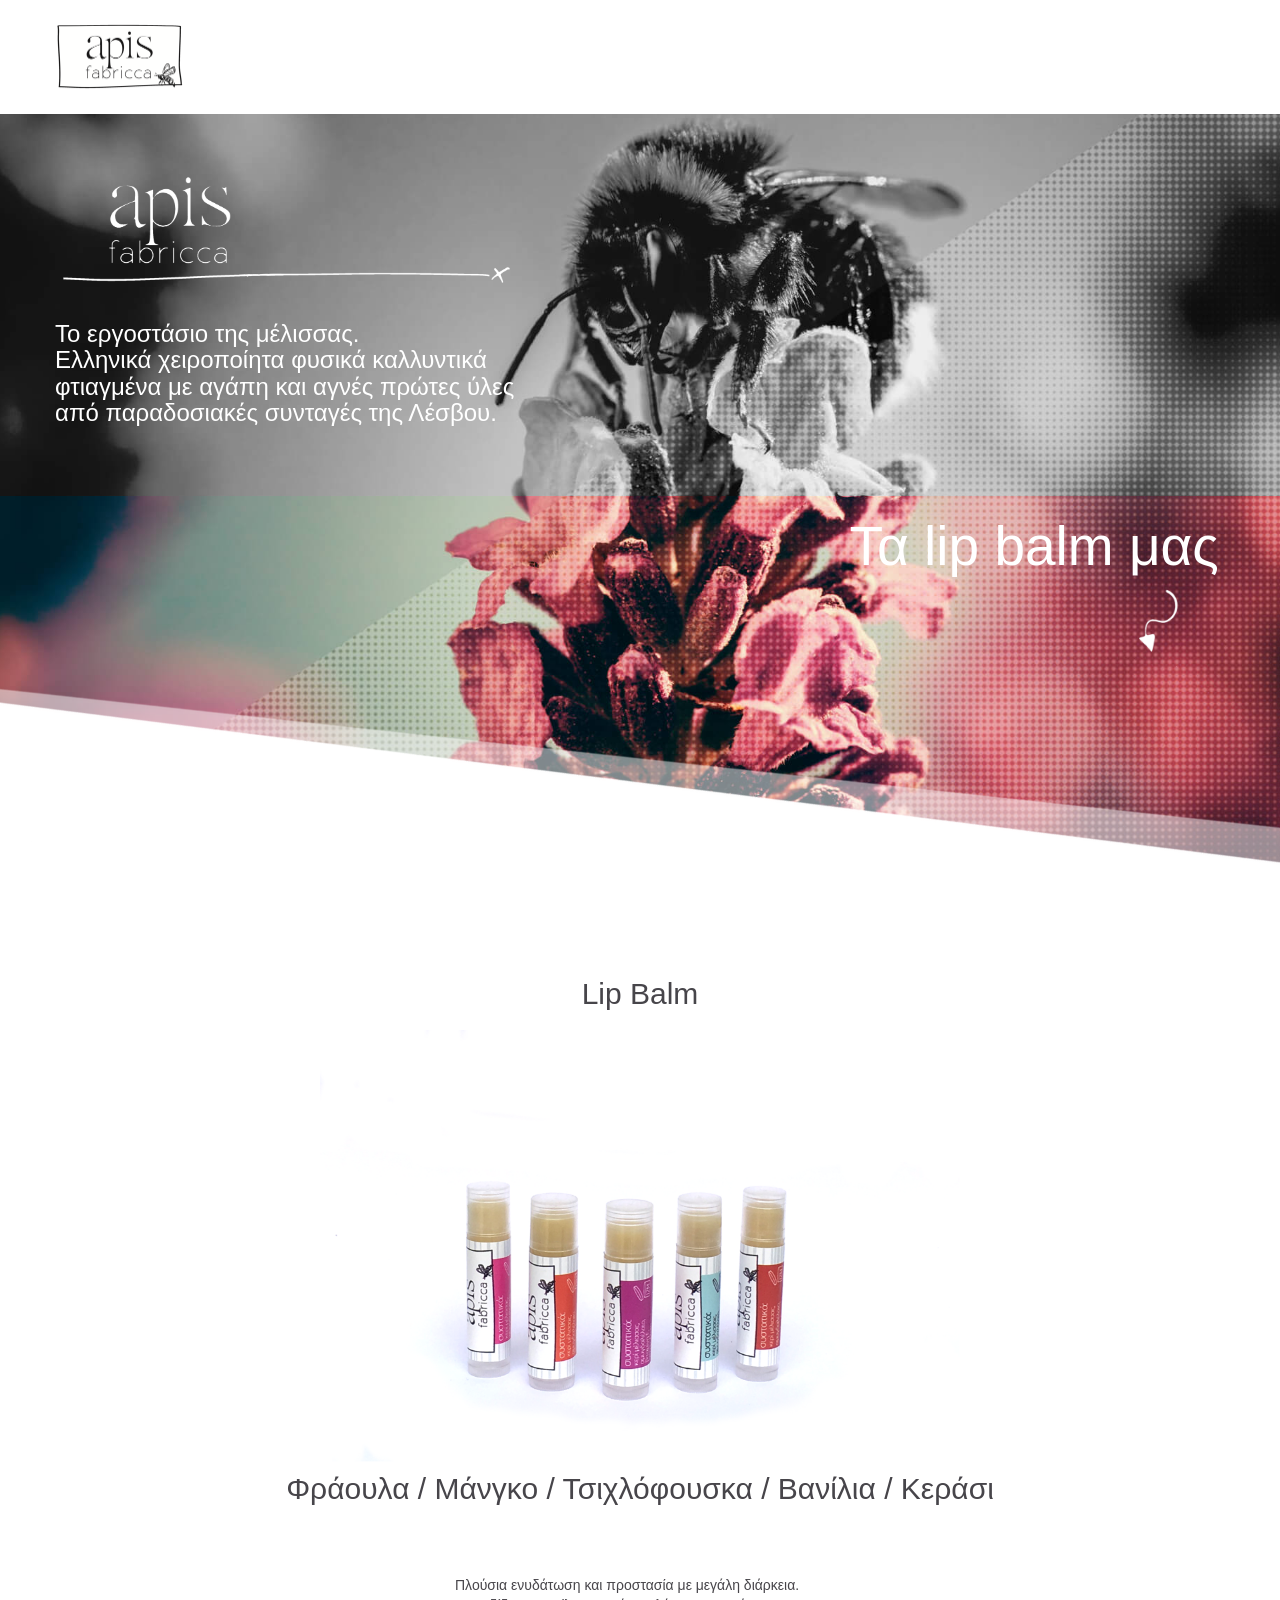
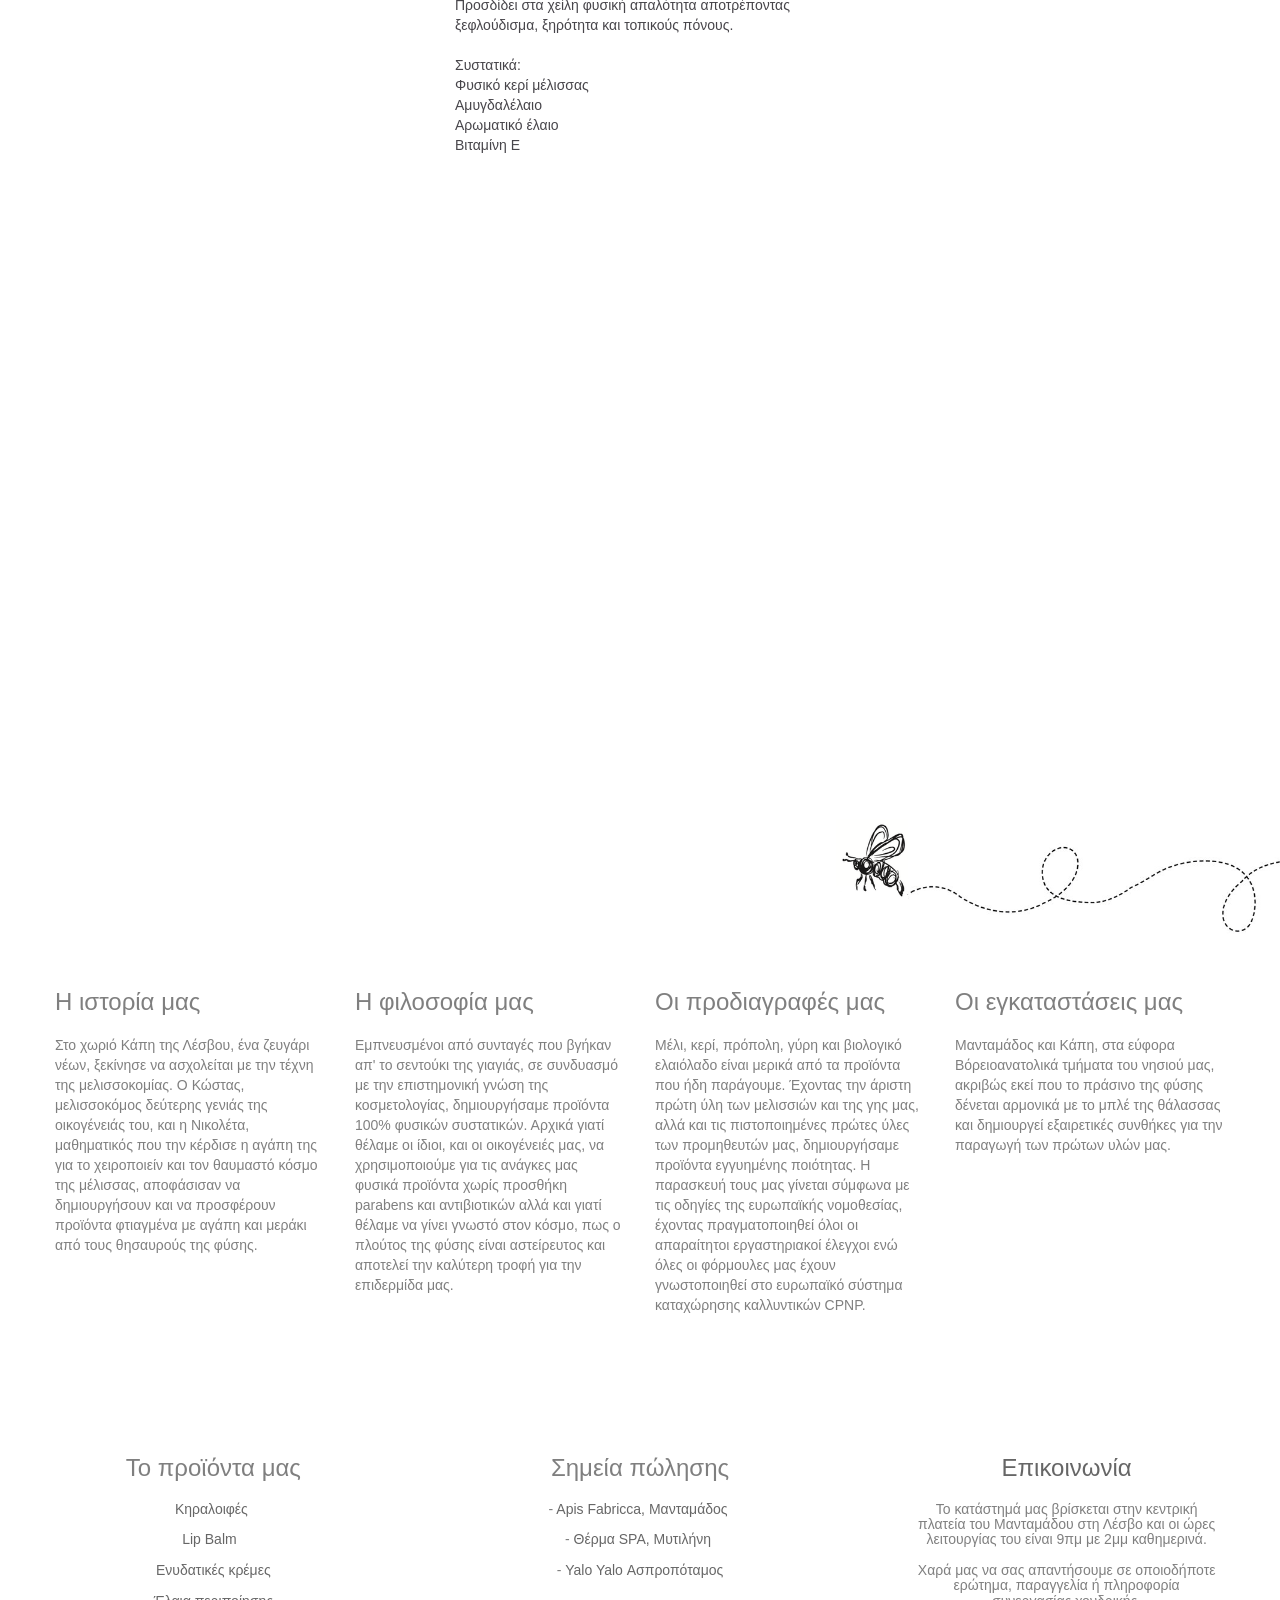
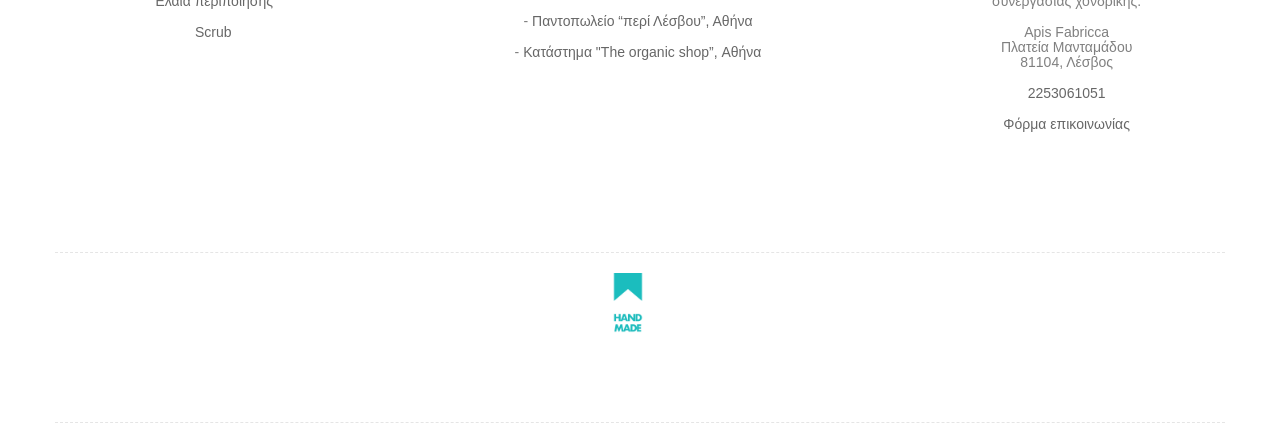
==== commit 67fea13c: "Update lipbalm.html" ====
--- a/lipbalm.html
+++ b/lipbalm.html
@@ -104,7 +104,7 @@
 							Πλούσια ενυδάτωση και προστασία με μεγάλη διάρκεια. Προσδίδει στα χείλη φυσική απαλότητα αποτρέποντας ξεφλούδισμα, ξηρότητα και τοπικούς πόνους.<br><br>Συστατικά: <br>Φυσικό κερί μέλισσας<br>Αμυγδαλέλαιο<br>Αρωματικό έλαιο<br>Βιταμίνη Ε<br>
 						</p>
 						<p class=" text-right">
-							3,00 €
+							
 						</p>
 					</div>
 					<div class="col-sm-4">
